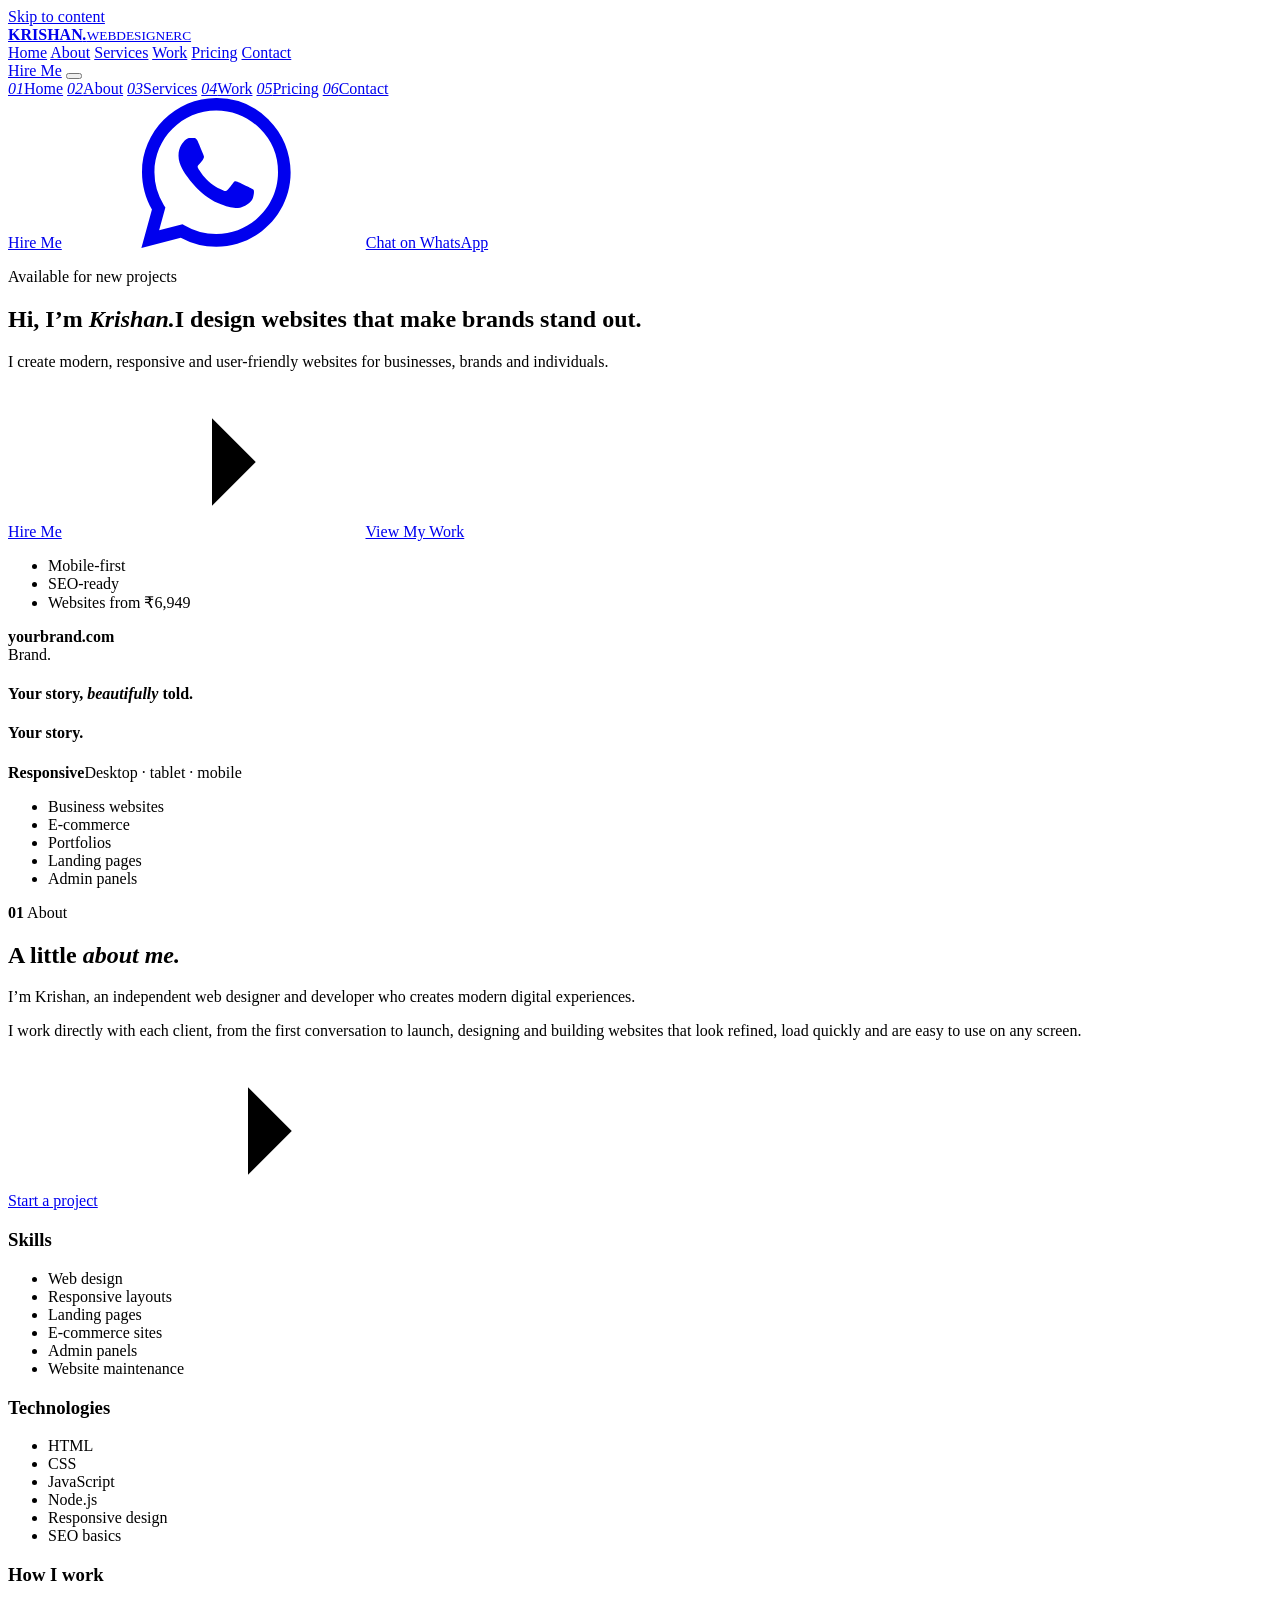
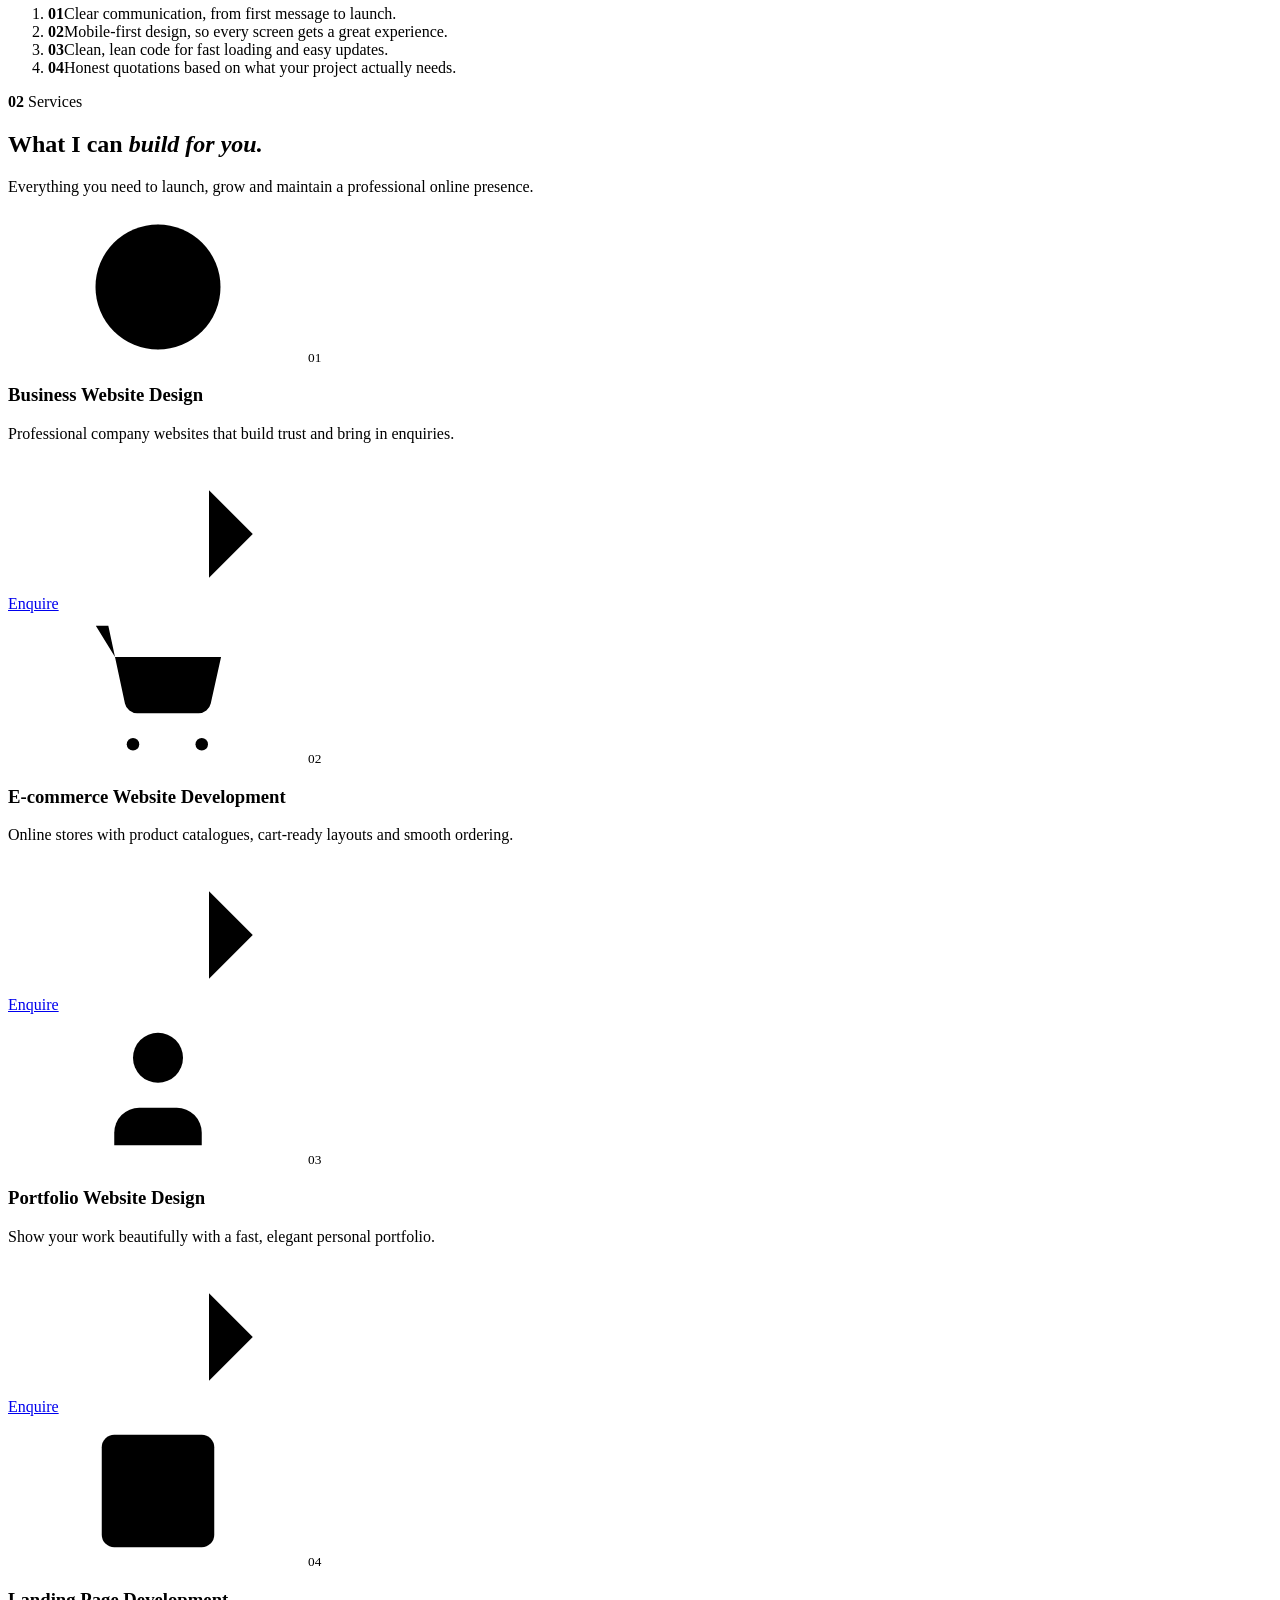
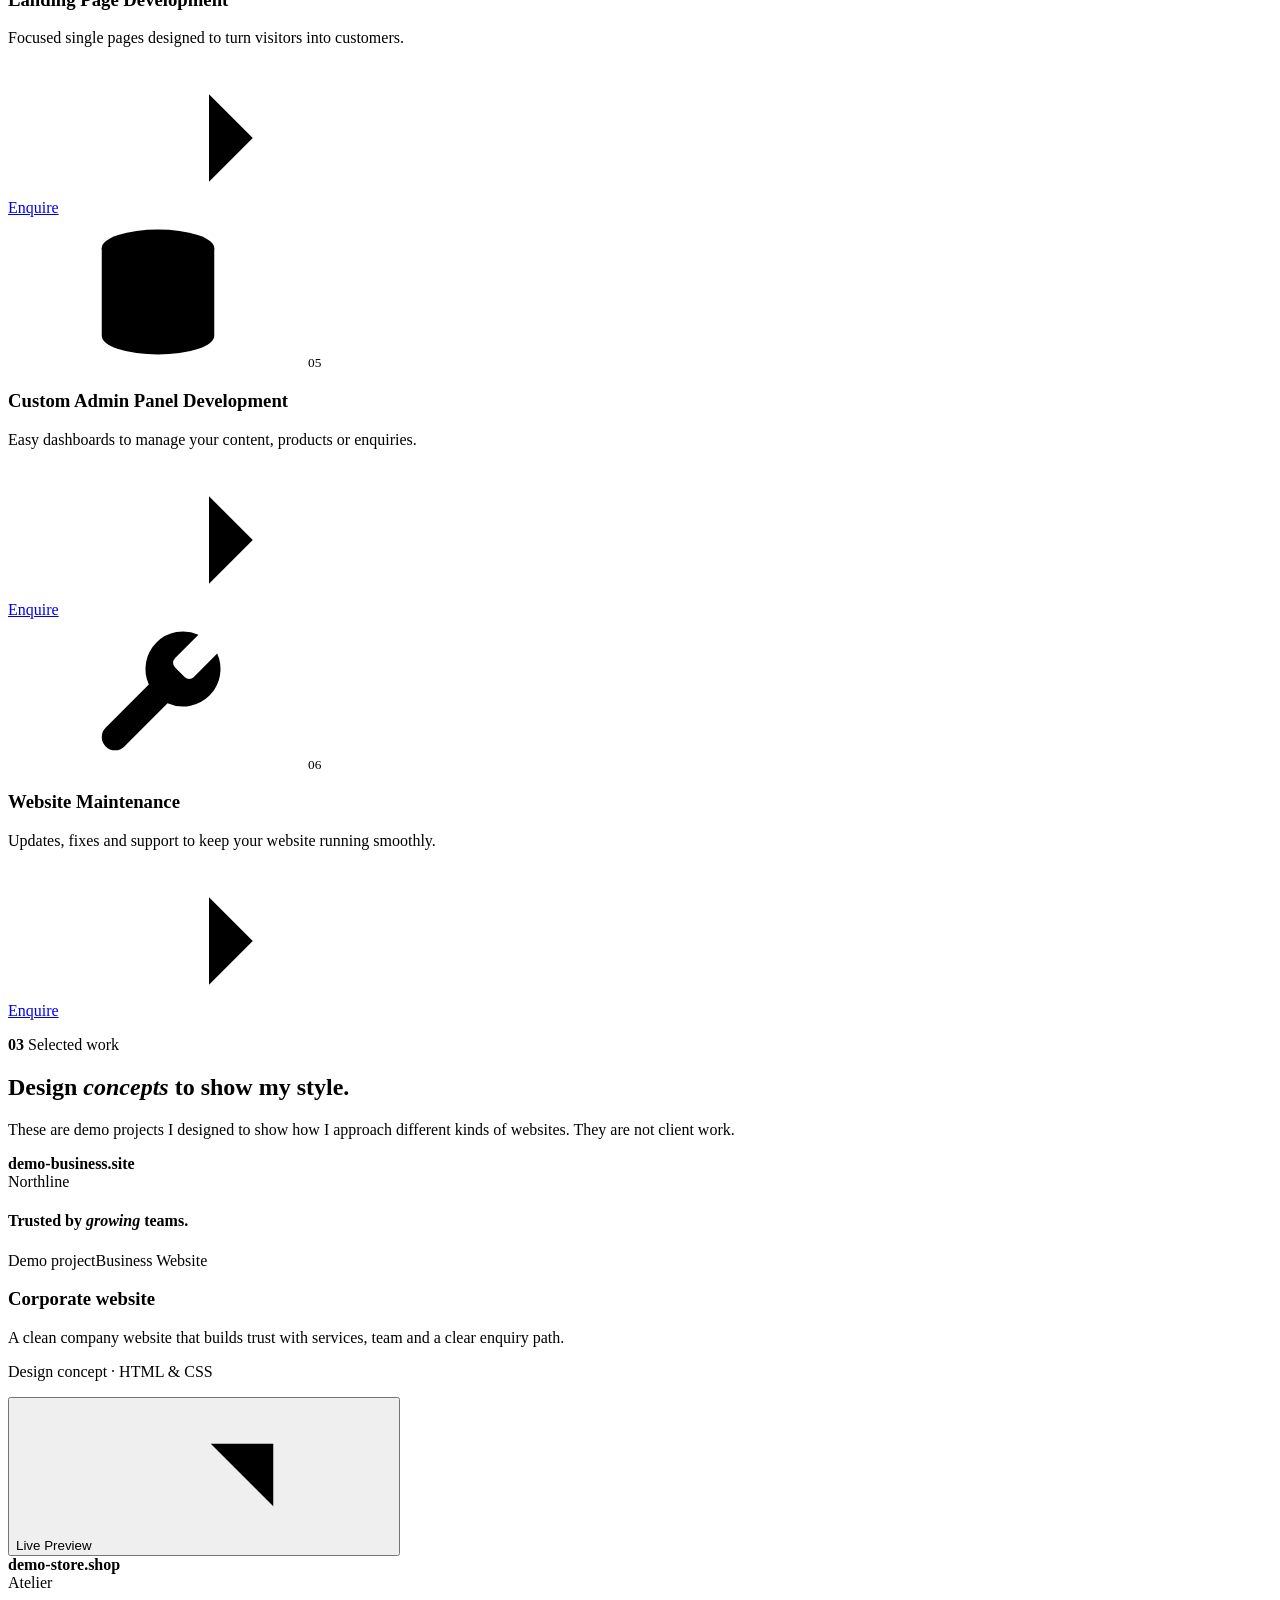
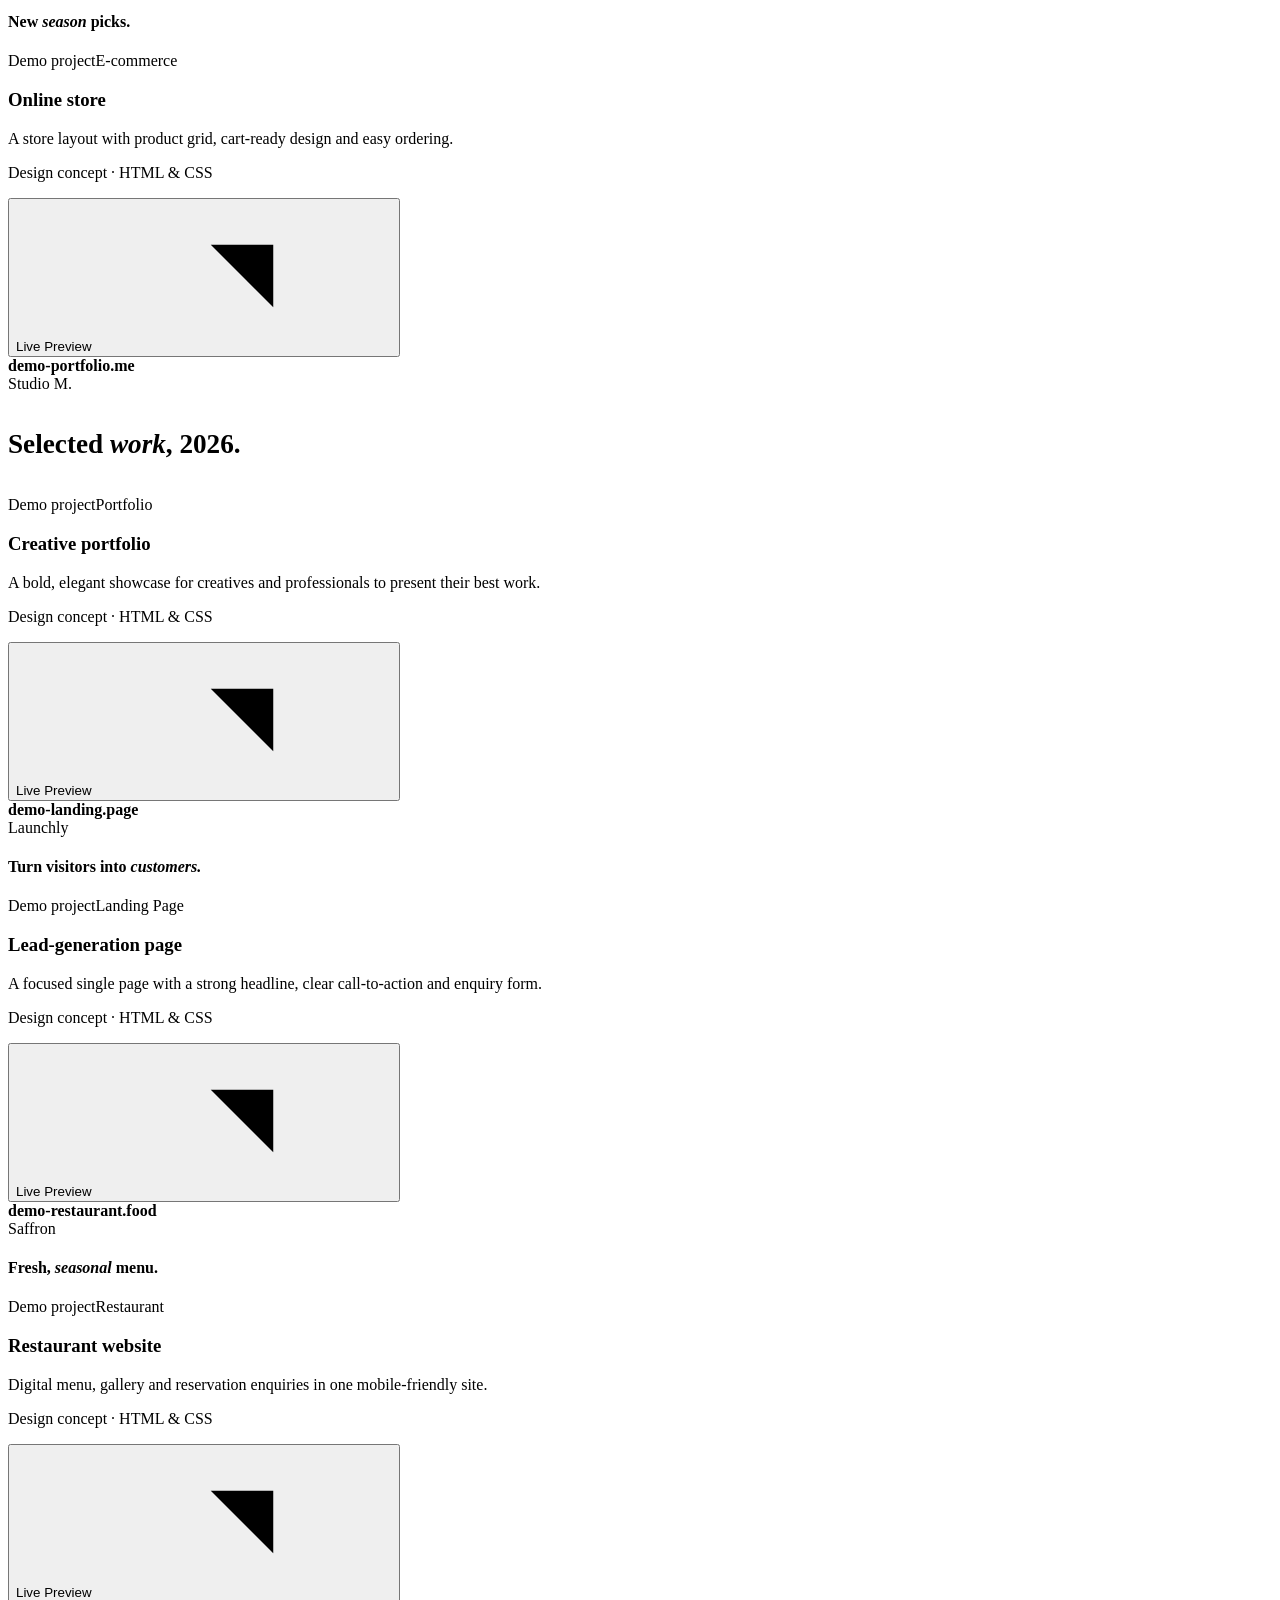
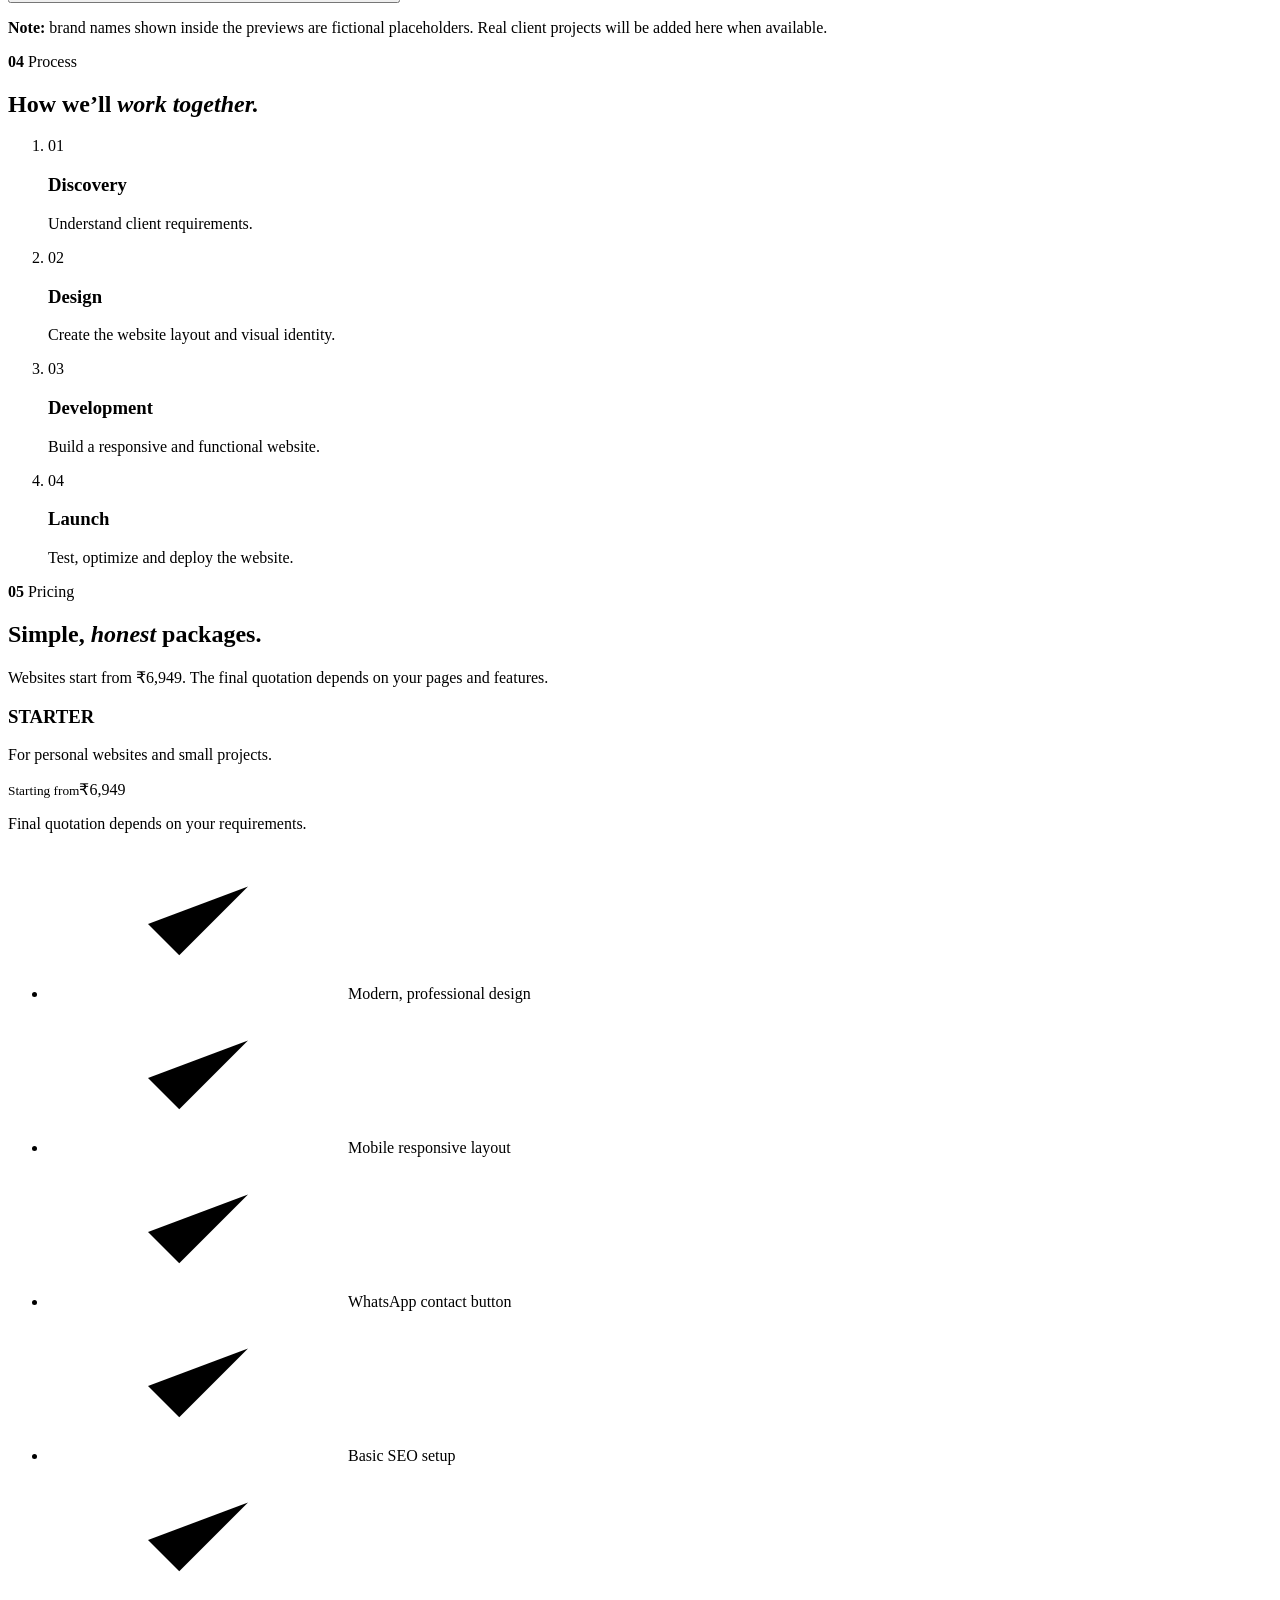
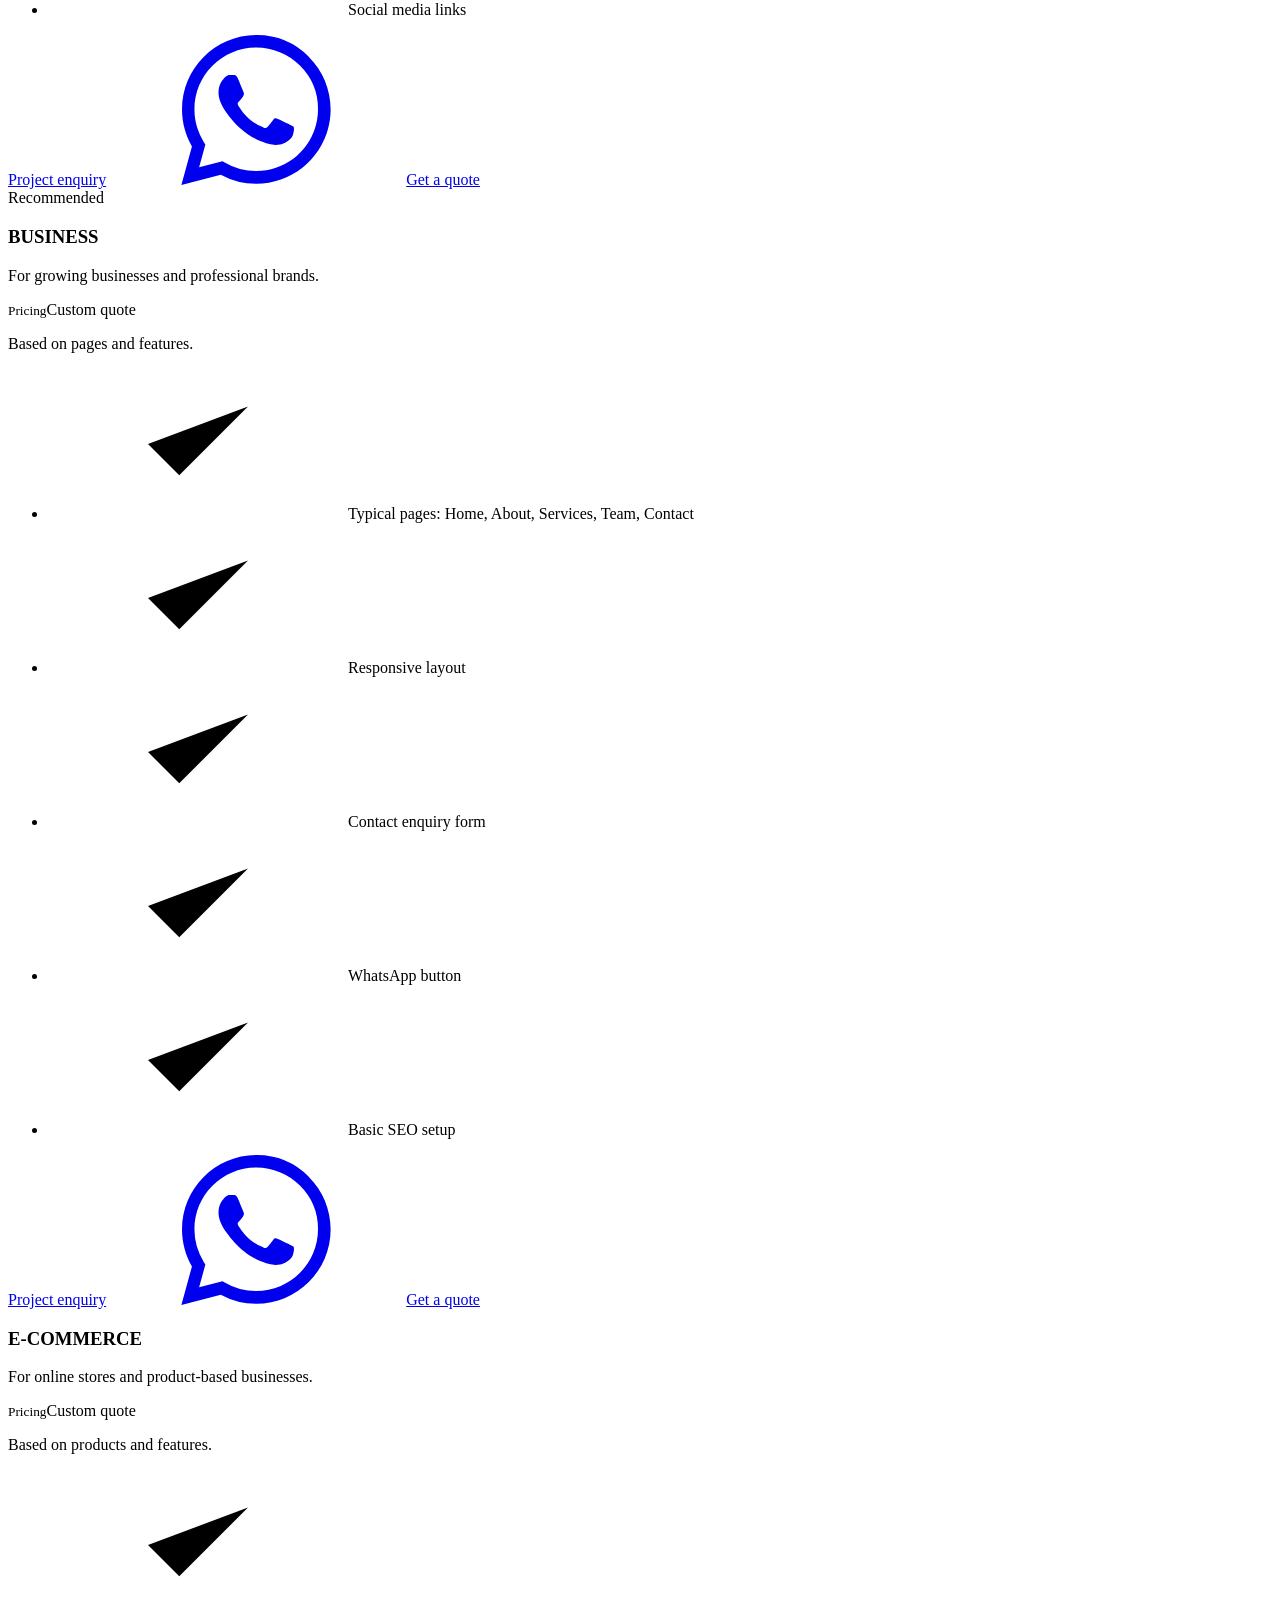
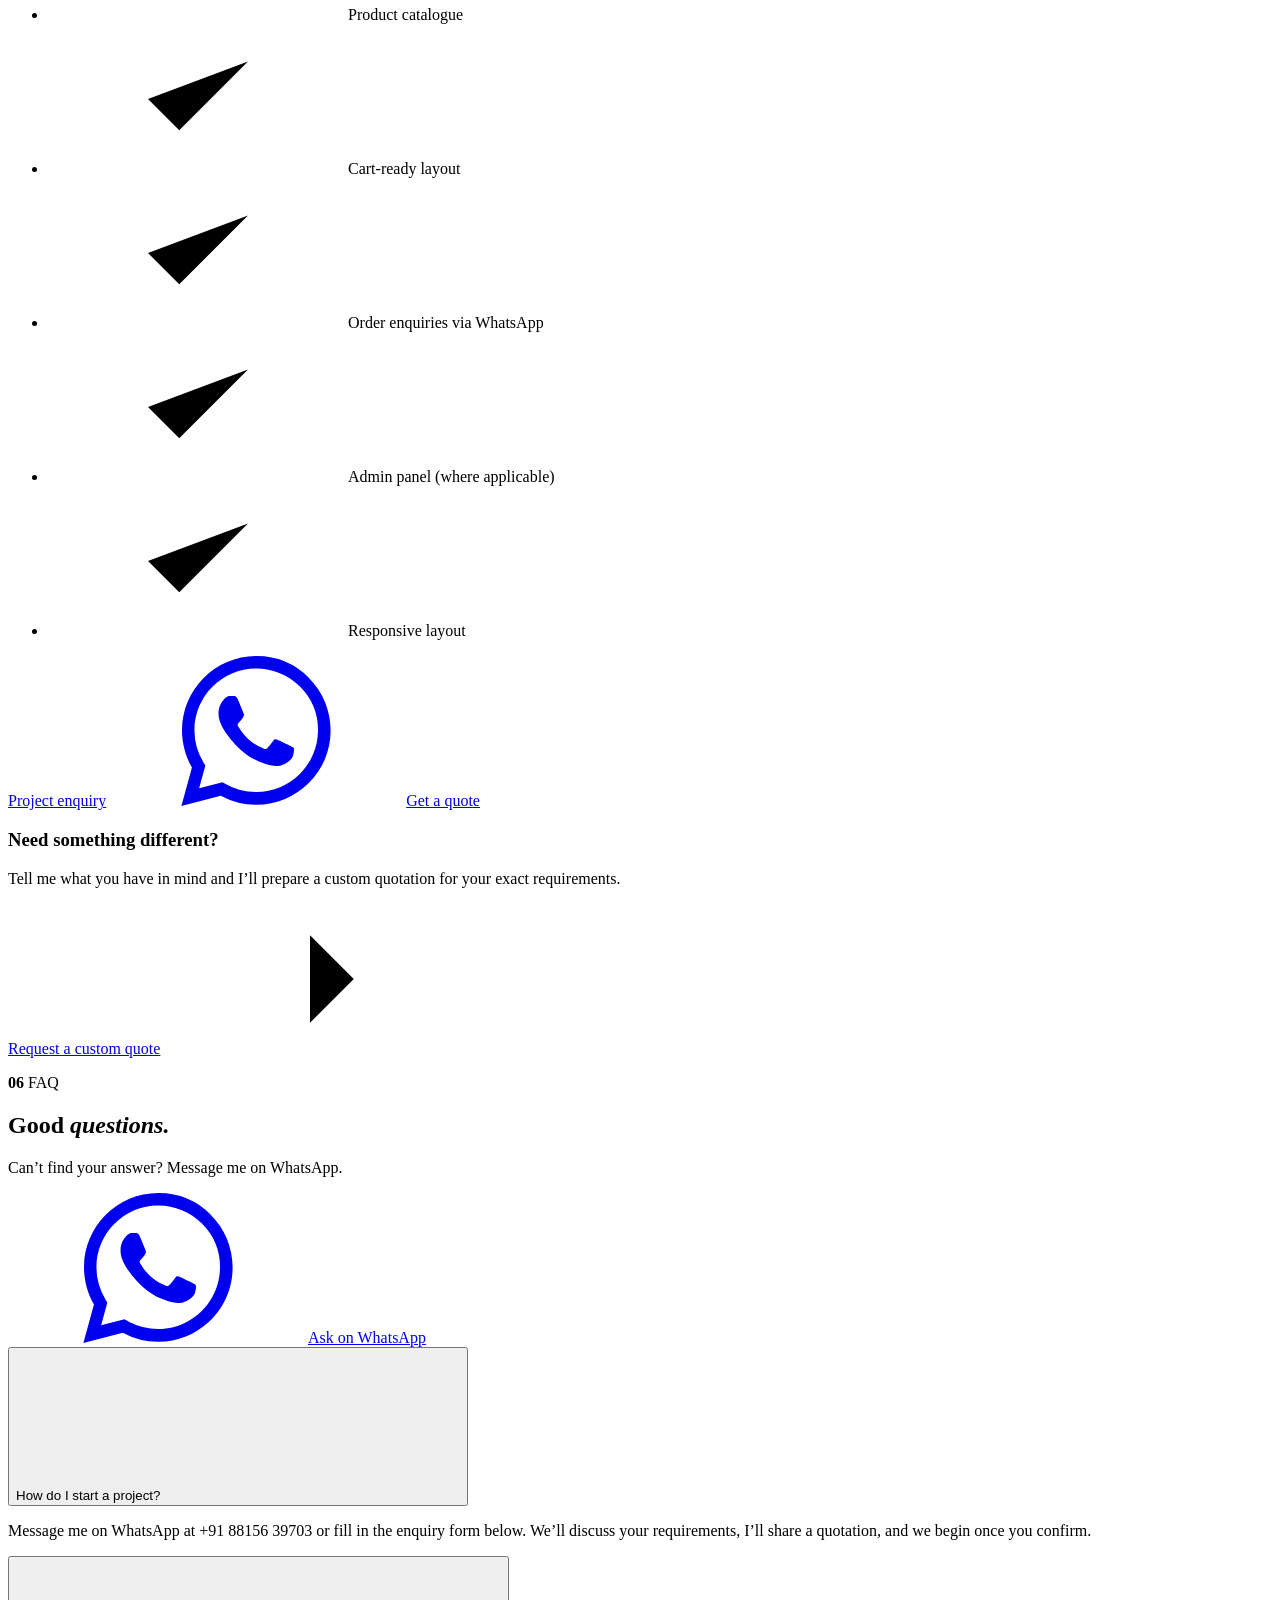
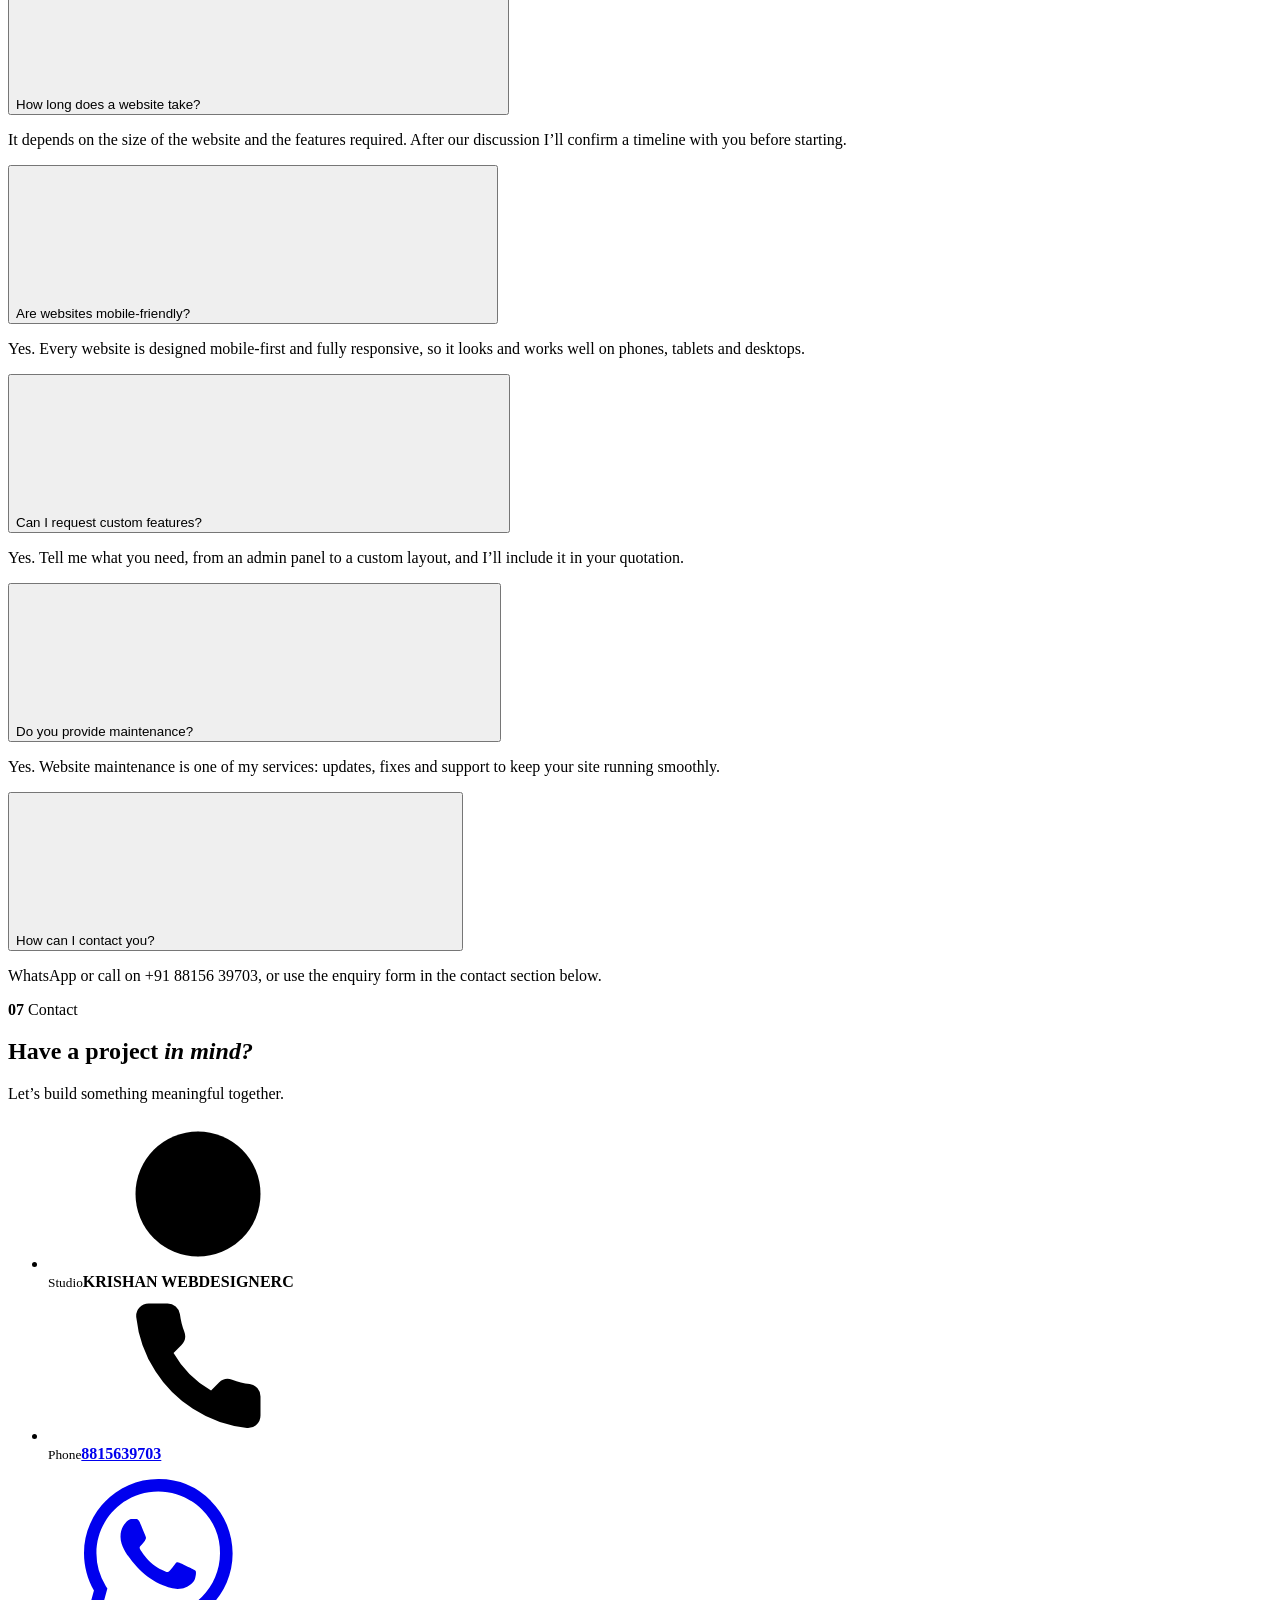
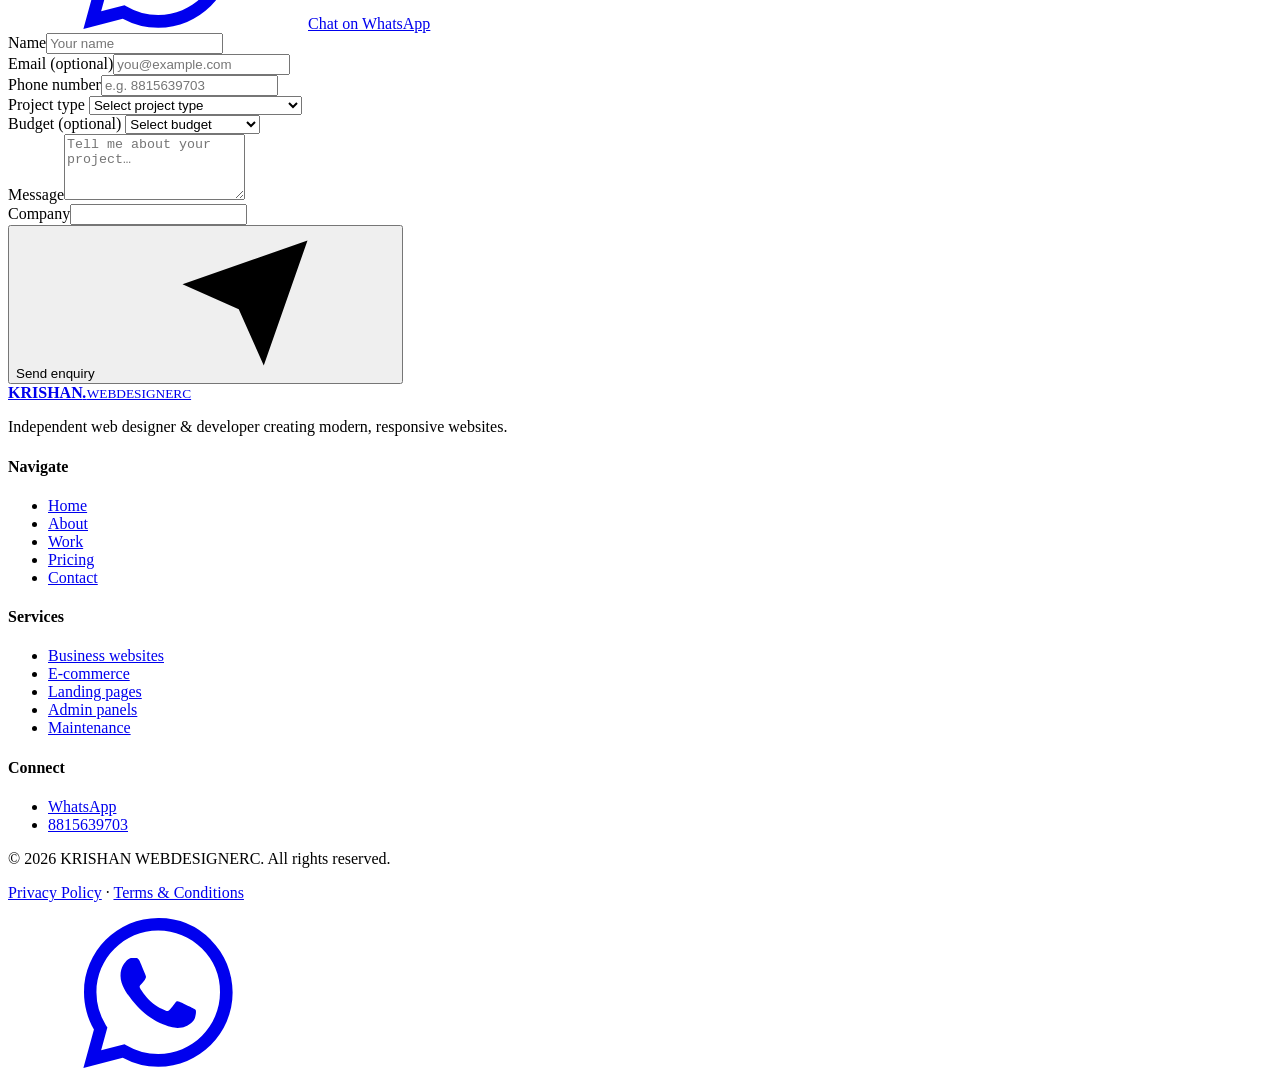
==== public/index.html @ d4f39dfe "Add files via upload" ====
<!doctype html>
<html lang="en">
<head>
  <meta charset="UTF-8" />
  <meta name="viewport" content="width=device-width, initial-scale=1" />
  <title>KRISHAN WEBDESIGNERC – Independent Web Designer &amp; Developer</title>
  <meta name="description" content="Krishan is an independent web designer and developer creating modern, responsive and user-friendly websites for businesses, brands and individuals. Websites starting from ₹6,949." />
  <meta name="theme-color" content="#F4EEE5" />
  <meta property="og:type" content="website" />
  <meta property="og:site_name" content="KRISHAN WEBDESIGNERC" />
  <meta property="og:title" content="KRISHAN WEBDESIGNERC – I design websites that make brands stand out" />
  <meta property="og:description" content="Independent web designer &amp; developer. Modern, responsive websites starting from ₹6,949." />
  <meta name="twitter:card" content="summary" />
  <link rel="icon" type="image/svg+xml" href="/favicon.svg" />
  <link rel="preconnect" href="https://fonts.googleapis.com" />
  <link rel="preconnect" href="https://fonts.gstatic.com" crossorigin />
  <link href="https://fonts.googleapis.com/css2?family=Inter:wght@400;500;600&family=Instrument+Serif:ital@0;1&display=swap" rel="stylesheet" />
  <link rel="stylesheet" href="/css/styles.css" />
  <script type="application/ld+json">
  {"@context":"https://schema.org","@type":"ProfessionalService","name":"KRISHAN WEBDESIGNERC","description":"Independent web designer and developer","telephone":"+918815639703"}
  </script>
  <script src="/js/app.js" defer></script>
</head>
<body>
<svg width="0" height="0" style="position:absolute" aria-hidden="true" focusable="false"><defs>
<symbol id="i-globe" viewBox="0 0 24 24"><circle cx="12" cy="12" r="10"/><path d="M2 12h20M12 2a15.3 15.3 0 0 1 4 10 15.3 15.3 0 0 1-4 10 15.3 15.3 0 0 1-4-10 15.3 15.3 0 0 1 4-10z"/></symbol>
<symbol id="i-cart" viewBox="0 0 24 24"><circle cx="8" cy="21" r="1"/><circle cx="19" cy="21" r="1"/><path d="M2.05 2.05h2l2.66 12.42a2 2 0 0 0 2 1.58h9.78a2 2 0 0 0 1.95-1.57l1.65-7.43H5.12"/></symbol>
<symbol id="i-user" viewBox="0 0 24 24"><path d="M19 21v-2a4 4 0 0 0-4-4H9a4 4 0 0 0-4 4v2"/><circle cx="12" cy="7" r="4"/></symbol>
<symbol id="i-layout" viewBox="0 0 24 24"><rect x="3" y="3" width="18" height="18" rx="2"/><path d="M3 9h18M9 21V9"/></symbol>
<symbol id="i-db" viewBox="0 0 24 24"><ellipse cx="12" cy="5" rx="9" ry="3"/><path d="M3 5v14a9 3 0 0 0 18 0V5M3 12a9 3 0 0 0 18 0"/></symbol>
<symbol id="i-wrench" viewBox="0 0 24 24"><path d="M14.7 6.3a1 1 0 0 0 0 1.4l1.6 1.6a1 1 0 0 0 1.4 0l3.77-3.77a6 6 0 0 1-7.94 7.94l-6.91 6.91a2.12 2.12 0 0 1-3-3l6.91-6.91a6 6 0 0 1 7.94-7.94l-3.76 3.76z"/></symbol>
<symbol id="i-check" viewBox="0 0 24 24"><path d="M20 6 9 17l-5-5"/></symbol>
<symbol id="i-arrow" viewBox="0 0 24 24"><path d="M5 12h14m-7-7 7 7-7 7"/></symbol>
<symbol id="i-up-right" viewBox="0 0 24 24"><path d="M7 7h10v10M7 17 17 7"/></symbol>
<symbol id="i-plus" viewBox="0 0 24 24"><path d="M12 5v14M5 12h14"/></symbol>
<symbol id="i-send" viewBox="0 0 24 24"><path d="m22 2-7 20-4-9-9-4ZM22 2 11 13"/></symbol>
<symbol id="i-call" viewBox="0 0 24 24"><path d="M22 16.92v3a2 2 0 0 1-2.18 2 19.8 19.8 0 0 1-8.63-3.07 19.5 19.5 0 0 1-6-6A19.8 19.8 0 0 1 2.12 4.18 2 2 0 0 1 4.11 2h3a2 2 0 0 1 2 1.72c.13.96.36 1.9.7 2.81a2 2 0 0 1-.45 2.11L8.09 9.91a16 16 0 0 0 6 6l1.27-1.27a2 2 0 0 1 2.11-.45c.91.34 1.85.57 2.81.7A2 2 0 0 1 22 16.92z"/></symbol>
<symbol id="i-x" viewBox="0 0 24 24"><path d="M18 6 6 18M6 6l12 12"/></symbol>
<symbol id="i-wa" viewBox="0 0 24 24"><path fill="currentColor" stroke="none" d="M17.47 14.38c-.3-.15-1.76-.87-2.03-.97-.27-.1-.47-.15-.67.15-.2.3-.77.97-.94 1.16-.17.2-.35.22-.65.07-.3-.15-1.26-.46-2.39-1.48-.88-.79-1.48-1.76-1.65-2.06-.17-.3-.02-.46.13-.61.14-.13.3-.35.45-.52.15-.17.2-.3.3-.5.1-.2.05-.37-.03-.52-.07-.15-.67-1.61-.92-2.21-.24-.58-.49-.5-.67-.51h-.57c-.2 0-.52.07-.79.37-.27.3-1.04 1.02-1.04 2.48s1.07 2.88 1.21 3.07c.15.2 2.1 3.2 5.08 4.49.71.3 1.26.49 1.69.63.71.23 1.36.2 1.87.12.57-.09 1.76-.72 2.01-1.41.25-.7.25-1.29.17-1.41-.07-.12-.27-.2-.57-.35m-5.42 7.4h-.01a9.87 9.87 0 0 1-5.03-1.38l-.36-.21-3.74.98 1-3.65-.24-.37a9.86 9.86 0 0 1-1.51-5.26c0-5.45 4.44-9.89 9.89-9.89 2.64 0 5.12 1.03 6.99 2.9a9.83 9.83 0 0 1 2.89 7c0 5.45-4.44 9.88-9.88 9.88m8.41-18.3A11.8 11.8 0 0 0 12.05 0C5.5 0 .16 5.34.16 11.89c0 2.1.55 4.14 1.59 5.95L.06 24l6.3-1.65a11.9 11.9 0 0 0 5.68 1.45h.01c6.55 0 11.89-5.34 11.89-11.89 0-3.18-1.24-6.17-3.48-8.41Z"/></symbol>
</defs></svg>
<a class="skip" href="#main">Skip to content</a>

<header class="nav" id="nav">
  <a class="logo" href="#home" aria-label="KRISHAN WEBDESIGNERC – home"><b>KRISHAN<i>.</i></b><small>WEBDESIGNERC</small></a>
  <nav class="nav-links" aria-label="Primary">
    <a href="#home" data-spy="home">Home</a>
    <a href="#about" data-spy="about">About</a>
    <a href="#services" data-spy="services">Services</a>
    <a href="#work" data-spy="work">Work</a>
    <a href="#pricing" data-spy="pricing">Pricing</a>
    <a href="#contact" data-spy="contact">Contact</a>
  </nav>
  <a class="btn btn-sm btn-primary nav-cta" href="#contact">Hire Me</a>
  <button class="burger" id="burger" aria-label="Open menu" aria-expanded="false" aria-controls="menu"><i></i><i></i><i></i></button>
</header>

<div class="menu" id="menu" aria-hidden="true">
  <nav aria-label="Mobile">
    <a href="#home"><em>01</em>Home</a>
    <a href="#about"><em>02</em>About</a>
    <a href="#services"><em>03</em>Services</a>
    <a href="#work"><em>04</em>Work</a>
    <a href="#pricing"><em>05</em>Pricing</a>
    <a href="#contact"><em>06</em>Contact</a>
  </nav>
  <div>
    <a class="btn btn-primary btn-block" href="#contact">Hire Me</a>
    <a class="btn btn-light btn-block" style="margin-top:10px" href="https://wa.me/918815639703" data-wa="general" target="_blank" rel="noopener"><svg class="ic"><use href="#i-wa"/></svg>Chat on WhatsApp</a>
  </div>
</div>

<main id="main">
<!-- HERO -->
<section class="hero" id="home">
  <div class="container hero-inner">
    <div class="hero-copy">
      <p class="badge reveal"><i></i>Available for new projects</p>
      <h1 class="h-hero reveal" style="--d:.05s">Hi, I’m <em>Krishan.</em><span class="sub">I design websites that make brands stand out.</span></h1>
      <p class="lead hero-sub reveal" style="--d:.1s">I create modern, responsive and user-friendly websites for businesses, brands and individuals.</p>
      <div class="hero-btns reveal" style="--d:.15s">
        <a class="btn btn-primary" href="#contact">Hire Me<svg class="ic arr"><use href="#i-arrow"/></svg></a>
        <a class="btn btn-ghost" href="#work">View My Work</a>
      </div>
      <ul class="hero-meta reveal" style="--d:.2s" aria-label="Highlights"><li>Mobile-first</li><li>SEO-ready</li><li>Websites from ₹6,949</li></ul>
    </div>
    <div class="stage reveal" style="--d:.1s" aria-hidden="true">
      <div class="laptop">
        <div class="lid"><div class="screen">
          <div class="bar"><i></i><i></i><i></i><b>yourbrand.com</b></div>
          <div class="mock">
            <div class="mnav"><span class="mlogo">Brand.</span><s></s><span class="ml"></span><span class="ml"></span><span class="mpill"></span></div>
            <div class="mhero"><div><h4>Your story, <em>beautifully</em> told.</h4><p style="width:90%"></p><p style="width:65%"></p><span class="mbtn"></span></div><div class="art"></div></div>
            <div class="mcards"><span></span><span></span><span></span></div>
          </div>
        </div></div>
        <div class="base"></div>
      </div>
      <div class="phone"><div class="pscr"><h4>Your story.</h4><div class="art"></div><p style="width:90%"></p><p style="width:60%"></p><span class="mbtn"></span></div></div>
      <div class="float-tag"><b>Responsive</b><span>Desktop · tablet · mobile</span></div>
    </div>
  </div>
</section>

<div class="strip"><ul aria-label="What I build"><li>Business websites</li><li>E-commerce</li><li>Portfolios</li><li>Landing pages</li><li>Admin panels</li></ul></div>

<!-- ABOUT -->
<section class="section" id="about">
  <div class="container about-grid">
    <div class="about-copy">
      <p class="kicker reveal"><b>01</b> About</p>
      <h2 class="h-sec reveal" style="--d:.05s">A little <em>about me.</em></h2>
      <p class="lead reveal" style="--d:.1s">I’m Krishan, an independent web designer and developer who creates modern digital experiences.</p>
      <p class="reveal" style="--d:.12s">I work directly with each client, from the first conversation to launch, designing and building websites that look refined, load quickly and are easy to use on any screen.</p>
      <a class="btn btn-dark reveal" style="--d:.15s" href="#contact">Start a project<svg class="ic arr"><use href="#i-arrow"/></svg></a>
    </div>
    <div>
      <div class="panel reveal"><h3>Skills</h3><ul class="tags"><li>Web design</li><li>Responsive layouts</li><li>Landing pages</li><li>E-commerce sites</li><li>Admin panels</li><li>Website maintenance</li></ul></div>
      <div class="panel reveal" style="--d:.05s"><h3>Technologies</h3><ul class="tags sage"><li>HTML</li><li>CSS</li><li>JavaScript</li><li>Node.js</li><li>Responsive design</li><li>SEO basics</li></ul></div>
      <div class="panel reveal" style="--d:.1s"><h3>How I work</h3>
        <ol class="approach">
          <li><b>01</b><span>Clear communication, from first message to launch.</span></li>
          <li><b>02</b><span>Mobile-first design, so every screen gets a great experience.</span></li>
          <li><b>03</b><span>Clean, lean code for fast loading and easy updates.</span></li>
          <li><b>04</b><span>Honest quotations based on what your project actually needs.</span></li>
        </ol>
      </div>
    </div>
  </div>
</section>

<!-- SERVICES -->
<section class="section services" id="services">
  <div class="container">
    <div class="sec-head">
      <p class="kicker reveal"><b>02</b> Services</p>
      <h2 class="h-sec reveal" style="--d:.05s">What I can <em>build for you.</em></h2>
      <p class="lead reveal" style="--d:.1s">Everything you need to launch, grow and maintain a professional online presence.</p>
    </div>
    <div class="services-grid">
      <article class="svc reveal"><div class="top"><span class="ico"><svg class="ic"><use href="#i-globe"/></svg></span><small>01</small></div><h3>Business Website Design</h3><p>Professional company websites that build trust and bring in enquiries.</p><a href="#contact" data-pick="Business Website">Enquire<svg class="ic arr"><use href="#i-arrow"/></svg></a></article>
      <article class="svc reveal" style="--d:.05s"><div class="top"><span class="ico"><svg class="ic"><use href="#i-cart"/></svg></span><small>02</small></div><h3>E-commerce Website Development</h3><p>Online stores with product catalogues, cart-ready layouts and smooth ordering.</p><a href="#contact" data-pick="E-commerce Website">Enquire<svg class="ic arr"><use href="#i-arrow"/></svg></a></article>
      <article class="svc reveal" style="--d:.1s"><div class="top"><span class="ico"><svg class="ic"><use href="#i-user"/></svg></span><small>03</small></div><h3>Portfolio Website Design</h3><p>Show your work beautifully with a fast, elegant personal portfolio.</p><a href="#contact" data-pick="Portfolio Website">Enquire<svg class="ic arr"><use href="#i-arrow"/></svg></a></article>
      <article class="svc reveal"><div class="top"><span class="ico"><svg class="ic"><use href="#i-layout"/></svg></span><small>04</small></div><h3>Landing Page Development</h3><p>Focused single pages designed to turn visitors into customers.</p><a href="#contact" data-pick="Landing Page">Enquire<svg class="ic arr"><use href="#i-arrow"/></svg></a></article>
      <article class="svc reveal" style="--d:.05s"><div class="top"><span class="ico"><svg class="ic"><use href="#i-db"/></svg></span><small>05</small></div><h3>Custom Admin Panel Development</h3><p>Easy dashboards to manage your content, products or enquiries.</p><a href="#contact" data-pick="Admin Panel / Custom Web App">Enquire<svg class="ic arr"><use href="#i-arrow"/></svg></a></article>
      <article class="svc reveal" style="--d:.1s"><div class="top"><span class="ico"><svg class="ic"><use href="#i-wrench"/></svg></span><small>06</small></div><h3>Website Maintenance</h3><p>Updates, fixes and support to keep your website running smoothly.</p><a href="#contact" data-pick="Website Maintenance">Enquire<svg class="ic arr"><use href="#i-arrow"/></svg></a></article>
    </div>
  </div>
</section>

<!-- WORK -->
<section class="section" id="work">
  <div class="container">
    <div class="sec-head">
      <p class="kicker reveal"><b>03</b> Selected work</p>
      <h2 class="h-sec reveal" style="--d:.05s">Design <em>concepts</em> to show my style.</h2>
      <p class="lead reveal" style="--d:.1s">These are demo projects I designed to show how I approach different kinds of websites. They are not client work.</p>
    </div>
    <div class="work-grid">
      <article class="project wide reveal" data-i="0">
        <div class="shot t-a"><div class="win"><div class="bar"><i></i><i></i><i></i><b>demo-business.site</b></div>
          <div class="mock"><div class="mnav"><span class="mlogo">Northline</span><s></s><span class="ml"></span><span class="ml"></span><span class="ml"></span><span class="mpill"></span></div>
          <div class="mhero"><div><h4>Trusted by <em>growing</em> teams.</h4><p style="width:90%"></p><p style="width:70%"></p><span class="mbtn"></span></div><div class="art"></div></div>
          <div class="mcards"><span></span><span></span><span></span></div></div></div></div>
        <div><div class="meta"><span class="chip demo">Demo project</span><span class="chip">Business Website</span></div>
          <h3>Corporate website</h3><p>A clean company website that builds trust with services, team and a clear enquiry path.</p>
          <p class="stack">Design concept · HTML &amp; CSS</p>
          <button class="btn btn-dark btn-sm" data-open="preview" data-i="0">Live Preview<svg class="ic arr"><use href="#i-up-right"/></svg></button></div>
      </article>

      <article class="project reveal" data-i="1">
        <div class="shot t-b"><div class="win"><div class="bar"><i></i><i></i><i></i><b>demo-store.shop</b></div>
          <div class="mock"><div class="mnav"><span class="mlogo">Atelier</span><s></s><span class="ml"></span><span class="ml"></span><span class="mpill"></span></div>
          <div class="mhero"><div><h4>New <em>season</em> picks.</h4><p style="width:80%"></p><span class="mbtn"></span></div><div class="art"></div></div>
          <div class="row-cards"><span></span><span></span><span></span><span></span></div></div></div></div>
        <div><div class="meta"><span class="chip demo">Demo project</span><span class="chip">E-commerce</span></div>
          <h3>Online store</h3><p>A store layout with product grid, cart-ready design and easy ordering.</p>
          <p class="stack">Design concept · HTML &amp; CSS</p>
          <button class="btn btn-dark btn-sm" data-open="preview" data-i="1">Live Preview<svg class="ic arr"><use href="#i-up-right"/></svg></button></div>
      </article>

      <article class="project reveal" data-i="2" style="--d:.05s">
        <div class="shot t-c"><div class="win"><div class="bar"><i></i><i></i><i></i><b>demo-portfolio.me</b></div>
          <div class="mock"><div class="mnav"><span class="mlogo">Studio M.</span><s></s><span class="ml"></span><span class="ml"></span><span class="mpill"></span></div>
          <h4 style="font-size:clamp(1.1rem,3vw,1.7rem)">Selected <em>work</em>, 2026.</h4>
          <div class="gal"><span></span><span></span><span></span><span></span><span></span></div></div></div></div>
        <div><div class="meta"><span class="chip demo">Demo project</span><span class="chip">Portfolio</span></div>
          <h3>Creative portfolio</h3><p>A bold, elegant showcase for creatives and professionals to present their best work.</p>
          <p class="stack">Design concept · HTML &amp; CSS</p>
          <button class="btn btn-dark btn-sm" data-open="preview" data-i="2">Live Preview<svg class="ic arr"><use href="#i-up-right"/></svg></button></div>
      </article>

      <article class="project reveal" data-i="3">
        <div class="shot t-d"><div class="win"><div class="bar"><i></i><i></i><i></i><b>demo-landing.page</b></div>
          <div class="mock"><div class="mnav"><span class="mlogo">Launchly</span><s></s><span class="mpill"></span></div>
          <div class="split"><div><h4>Turn visitors into <em>customers.</em></h4><p style="width:85%"></p><span class="mbtn"></span></div><div class="form"><span></span><span></span><span></span><b></b></div></div>
          <div class="mcards"><span></span><span></span><span></span></div></div></div></div>
        <div><div class="meta"><span class="chip demo">Demo project</span><span class="chip">Landing Page</span></div>
          <h3>Lead-generation page</h3><p>A focused single page with a strong headline, clear call-to-action and enquiry form.</p>
          <p class="stack">Design concept · HTML &amp; CSS</p>
          <button class="btn btn-dark btn-sm" data-open="preview" data-i="3">Live Preview<svg class="ic arr"><use href="#i-up-right"/></svg></button></div>
      </article>

      <article class="project reveal" data-i="4" style="--d:.05s">
        <div class="shot t-a"><div class="win"><div class="bar"><i></i><i></i><i></i><b>demo-restaurant.food</b></div>
          <div class="mock"><div class="mnav"><span class="mlogo">Saffron</span><s></s><span class="ml"></span><span class="ml"></span><span class="mpill"></span></div>
          <div class="mhero"><div><h4>Fresh, <em>seasonal</em> menu.</h4><p style="width:90%"></p><p style="width:60%"></p><span class="mbtn"></span></div><div class="art"></div></div>
          <div class="mcards"><span></span><span></span><span></span></div></div></div></div>
        <div><div class="meta"><span class="chip demo">Demo project</span><span class="chip">Restaurant</span></div>
          <h3>Restaurant website</h3><p>Digital menu, gallery and reservation enquiries in one mobile-friendly site.</p>
          <p class="stack">Design concept · HTML &amp; CSS</p>
          <button class="btn btn-dark btn-sm" data-open="preview" data-i="4">Live Preview<svg class="ic arr"><use href="#i-up-right"/></svg></button></div>
      </article>
    </div>
    <p class="demo-note reveal"><b>Note:</b> brand names shown inside the previews are fictional placeholders. Real client projects will be added here when available.</p>
  </div>
</section>

<!-- PROCESS -->
<section class="section process" id="process">
  <div class="container">
    <div class="sec-head">
      <p class="kicker reveal"><b>04</b> Process</p>
      <h2 class="h-sec reveal" style="--d:.05s">How we’ll <em>work together.</em></h2>
    </div>
    <ol class="steps">
      <li class="step reveal"><span class="n">01</span><h3>Discovery</h3><p>Understand client requirements.</p></li>
      <li class="step reveal" style="--d:.05s"><span class="n">02</span><h3>Design</h3><p>Create the website layout and visual identity.</p></li>
      <li class="step reveal" style="--d:.1s"><span class="n">03</span><h3>Development</h3><p>Build a responsive and functional website.</p></li>
      <li class="step reveal" style="--d:.15s"><span class="n">04</span><h3>Launch</h3><p>Test, optimize and deploy the website.</p></li>
    </ol>
  </div>
</section>

<!-- PRICING -->
<section class="section" id="pricing">
  <div class="container">
    <div class="sec-head">
      <p class="kicker reveal"><b>05</b> Pricing</p>
      <h2 class="h-sec reveal" style="--d:.05s">Simple, <em>honest</em> packages.</h2>
      <p class="lead reveal" style="--d:.1s">Websites start from ₹6,949. The final quotation depends on your pages and features.</p>
    </div>
    <div class="price-grid">
      <article class="plan reveal">
        <h3>STARTER</h3><p class="tagline">For personal websites and small projects.</p>
        <p class="amt"><small>Starting from</small>₹6,949</p><p class="note">Final quotation depends on your requirements.</p>
        <ul>
          <li><svg class="ic"><use href="#i-check"/></svg>Modern, professional design</li>
          <li><svg class="ic"><use href="#i-check"/></svg>Mobile responsive layout</li>
          <li><svg class="ic"><use href="#i-check"/></svg>WhatsApp contact button</li>
          <li><svg class="ic"><use href="#i-check"/></svg>Basic SEO setup</li>
          <li><svg class="ic"><use href="#i-check"/></svg>Social media links</li>
        </ul>
        <div class="btns"><a class="btn btn-dark" href="#contact" data-pick="Portfolio Website">Project enquiry</a><a class="btn btn-ghost" href="https://wa.me/918815639703" data-wa="price" target="_blank" rel="noopener"><svg class="ic"><use href="#i-wa"/></svg>Get a quote</a></div>
      </article>
      <article class="plan feat reveal" style="--d:.06s">
        <span class="ribbon">Recommended</span>
        <h3>BUSINESS</h3><p class="tagline">For growing businesses and professional brands.</p>
        <p class="amt custom"><small>Pricing</small>Custom quote</p><p class="note">Based on pages and features.</p>
        <ul>
          <li><svg class="ic"><use href="#i-check"/></svg>Typical pages: Home, About, Services, Team, Contact</li>
          <li><svg class="ic"><use href="#i-check"/></svg>Responsive layout</li>
          <li><svg class="ic"><use href="#i-check"/></svg>Contact enquiry form</li>
          <li><svg class="ic"><use href="#i-check"/></svg>WhatsApp button</li>
          <li><svg class="ic"><use href="#i-check"/></svg>Basic SEO setup</li>
        </ul>
        <div class="btns"><a class="btn btn-primary" href="#contact" data-pick="Business Website">Project enquiry</a><a class="btn btn-light" href="https://wa.me/918815639703" data-wa="general" target="_blank" rel="noopener"><svg class="ic"><use href="#i-wa"/></svg>Get a quote</a></div>
      </article>
      <article class="plan reveal" style="--d:.12s">
        <h3>E-COMMERCE</h3><p class="tagline">For online stores and product-based businesses.</p>
        <p class="amt custom"><small>Pricing</small>Custom quote</p><p class="note">Based on products and features.</p>
        <ul>
          <li><svg class="ic"><use href="#i-check"/></svg>Product catalogue</li>
          <li><svg class="ic"><use href="#i-check"/></svg>Cart-ready layout</li>
          <li><svg class="ic"><use href="#i-check"/></svg>Order enquiries via WhatsApp</li>
          <li><svg class="ic"><use href="#i-check"/></svg>Admin panel (where applicable)</li>
          <li><svg class="ic"><use href="#i-check"/></svg>Responsive layout</li>
        </ul>
        <div class="btns"><a class="btn btn-dark" href="#contact" data-pick="E-commerce Website">Project enquiry</a><a class="btn btn-ghost" href="https://wa.me/918815639703" data-wa="general" target="_blank" rel="noopener"><svg class="ic"><use href="#i-wa"/></svg>Get a quote</a></div>
      </article>
    </div>
    <div class="custom-quote reveal"><div><h3>Need something different?</h3><p>Tell me what you have in mind and I’ll prepare a custom quotation for your exact requirements.</p></div><a class="btn btn-primary" href="#contact">Request a custom quote<svg class="ic arr"><use href="#i-arrow"/></svg></a></div>
  </div>
</section>

<!-- FAQ -->
<section class="section" id="faq" style="padding-top:0">
  <div class="container faq-wrap">
    <div class="faq-head">
      <p class="kicker reveal"><b>06</b> FAQ</p>
      <h2 class="h-sec reveal" style="--d:.05s">Good <em>questions.</em></h2>
      <p class="lead reveal" style="--d:.1s;margin-top:16px">Can’t find your answer? Message me on WhatsApp.</p>
      <a class="btn btn-ghost reveal" href="https://wa.me/918815639703" data-wa="general" target="_blank" rel="noopener"><svg class="ic"><use href="#i-wa"/></svg>Ask on WhatsApp</a>
    </div>
    <div class="faq-list">
      <div class="faq"><button class="faq-q" aria-expanded="false" aria-controls="a1" id="q1"><span>How do I start a project?</span><svg class="ic"><use href="#i-plus"/></svg></button><div class="faq-a" id="a1" role="region" aria-labelledby="q1"><div><p>Message me on WhatsApp at +91 88156 39703 or fill in the enquiry form below. We’ll discuss your requirements, I’ll share a quotation, and we begin once you confirm.</p></div></div></div>
      <div class="faq"><button class="faq-q" aria-expanded="false" aria-controls="a2" id="q2"><span>How long does a website take?</span><svg class="ic"><use href="#i-plus"/></svg></button><div class="faq-a" id="a2" role="region" aria-labelledby="q2"><div><p>It depends on the size of the website and the features required. After our discussion I’ll confirm a timeline with you before starting.</p></div></div></div>
      <div class="faq"><button class="faq-q" aria-expanded="false" aria-controls="a3" id="q3"><span>Are websites mobile-friendly?</span><svg class="ic"><use href="#i-plus"/></svg></button><div class="faq-a" id="a3" role="region" aria-labelledby="q3"><div><p>Yes. Every website is designed mobile-first and fully responsive, so it looks and works well on phones, tablets and desktops.</p></div></div></div>
      <div class="faq"><button class="faq-q" aria-expanded="false" aria-controls="a4" id="q4"><span>Can I request custom features?</span><svg class="ic"><use href="#i-plus"/></svg></button><div class="faq-a" id="a4" role="region" aria-labelledby="q4"><div><p>Yes. Tell me what you need, from an admin panel to a custom layout, and I’ll include it in your quotation.</p></div></div></div>
      <div class="faq"><button class="faq-q" aria-expanded="false" aria-controls="a5" id="q5"><span>Do you provide maintenance?</span><svg class="ic"><use href="#i-plus"/></svg></button><div class="faq-a" id="a5" role="region" aria-labelledby="q5"><div><p>Yes. Website maintenance is one of my services: updates, fixes and support to keep your site running smoothly.</p></div></div></div>
      <div class="faq"><button class="faq-q" aria-expanded="false" aria-controls="a6" id="q6"><span>How can I contact you?</span><svg class="ic"><use href="#i-plus"/></svg></button><div class="faq-a" id="a6" role="region" aria-labelledby="q6"><div><p>WhatsApp or call on +91 88156 39703, or use the enquiry form in the contact section below.</p></div></div></div>
    </div>
  </div>
</section>

<!-- CONTACT -->
<section class="section contact" id="contact">
  <div class="container contact-grid">
    <div>
      <p class="kicker reveal"><b>07</b> Contact</p>
      <h2 class="h-sec reveal" style="--d:.05s">Have a project <em>in mind?</em></h2>
      <p class="lead reveal" style="--d:.1s">Let’s build something meaningful together.</p>
      <ul class="info-list reveal" style="--d:.12s">
        <li><span class="ico"><svg class="ic"><use href="#i-globe"/></svg></span><div><small>Studio</small><b>KRISHAN WEBDESIGNERC</b></div></li>
        <li><span class="ico"><svg class="ic"><use href="#i-call"/></svg></span><div><small>Phone</small><a href="tel:+918815639703"><b>8815639703</b></a></div></li>
      </ul>
      <a class="btn btn-wa reveal" style="--d:.15s" href="https://wa.me/918815639703" data-wa="general" target="_blank" rel="noopener"><svg class="ic"><use href="#i-wa"/></svg>Chat on WhatsApp</a>
    </div>
    <form class="form reveal" id="contactForm" novalidate style="--d:.1s">
      <div class="field"><label for="f-name">Name</label><input id="f-name" name="name" type="text" autocomplete="name" required maxlength="80" placeholder="Your name" /><small class="err"></small></div>
      <div class="row">
        <div class="field"><label for="f-email">Email <span class="opt">(optional)</span></label><input id="f-email" name="email" type="email" autocomplete="email" maxlength="120" placeholder="you@example.com" /><small class="err"></small></div>
        <div class="field"><label for="f-phone">Phone number</label><input id="f-phone" name="phone" type="tel" autocomplete="tel" required maxlength="18" placeholder="e.g. 8815639703" /><small class="err"></small></div>
      </div>
      <div class="row">
        <div class="field"><label for="f-type">Project type</label>
          <select id="f-type" name="websiteType" required>
            <option value="" selected disabled>Select project type</option>
            <option>Business Website</option><option>E-commerce Website</option><option>Portfolio Website</option><option>Landing Page</option><option>Restaurant Website</option><option>Personal Brand Website</option><option>Website Redesign</option><option>Admin Panel / Custom Web App</option><option>Website Maintenance</option><option>Other</option>
          </select><small class="err"></small></div>
        <div class="field"><label for="f-budget">Budget <span class="opt">(optional)</span></label>
          <select id="f-budget" name="budget">
            <option value="" selected>Select budget</option>
            <option>Under ₹10,000</option><option>₹10,000 – ₹20,000</option><option>₹20,000 – ₹40,000</option><option>₹40,000+</option><option>Not sure yet</option>
          </select><small class="err"></small></div>
      </div>
      <div class="field"><label for="f-msg">Message</label><textarea id="f-msg" name="message" rows="4" required maxlength="2000" placeholder="Tell me about your project…"></textarea><small class="err"></small></div>
      <div class="hp" aria-hidden="true"><label>Company<input type="text" name="company" tabindex="-1" autocomplete="off" /></label></div>
      <button class="btn btn-primary btn-block" type="submit" id="submitBtn"><span class="lbl">Send enquiry</span><span class="spin" aria-hidden="true"></span><svg class="ic"><use href="#i-send"/></svg></button>
      <div class="form-status" id="formStatus" role="status" aria-live="polite"></div>
    </form>
  </div>
</section>
</main>

<footer class="footer">
  <div class="container foot-grid">
    <div class="foot-brand">
      <a class="logo" href="#home" aria-label="KRISHAN WEBDESIGNERC – home"><b>KRISHAN<i>.</i></b><small>WEBDESIGNERC</small></a>
      <p>Independent web designer &amp; developer creating modern, responsive websites.</p>
    </div>
    <div><h4>Navigate</h4><ul><li><a href="#home">Home</a></li><li><a href="#about">About</a></li><li><a href="#work">Work</a></li><li><a href="#pricing">Pricing</a></li><li><a href="#contact">Contact</a></li></ul></div>
    <div><h4>Services</h4><ul><li><a href="#services">Business websites</a></li><li><a href="#services">E-commerce</a></li><li><a href="#services">Landing pages</a></li><li><a href="#services">Admin panels</a></li><li><a href="#services">Maintenance</a></li></ul></div>
    <div><h4>Connect</h4><ul><li><a href="https://wa.me/918815639703" data-wa="general" target="_blank" rel="noopener">WhatsApp</a></li><li><a href="tel:+918815639703">8815639703</a></li></ul></div>
  </div>
  <div class="container foot-bar">
    <p>© <span id="year">2026</span> KRISHAN WEBDESIGNERC. All rights reserved.</p>
    <p><a href="/privacy">Privacy Policy</a> · <a href="/terms">Terms &amp; Conditions</a></p>
  </div>
</footer>

<a class="wa-float" href="https://wa.me/918815639703" data-wa="general" target="_blank" rel="noopener" aria-label="Chat with KRISHAN WEBDESIGNERC on WhatsApp"><svg class="ic"><use href="#i-wa"/></svg></a>

<div class="modal" id="modal" hidden>
  <div class="modal-backdrop" data-close></div>
  <div class="modal-box" role="dialog" aria-modal="true" aria-labelledby="modalTitle">
    <button class="modal-x" data-close aria-label="Close"><svg class="ic"><use href="#i-x"/></svg></button>
    <div class="modal-body" id="modalBody"></div>
  </div>
</div>
</body>
</html>
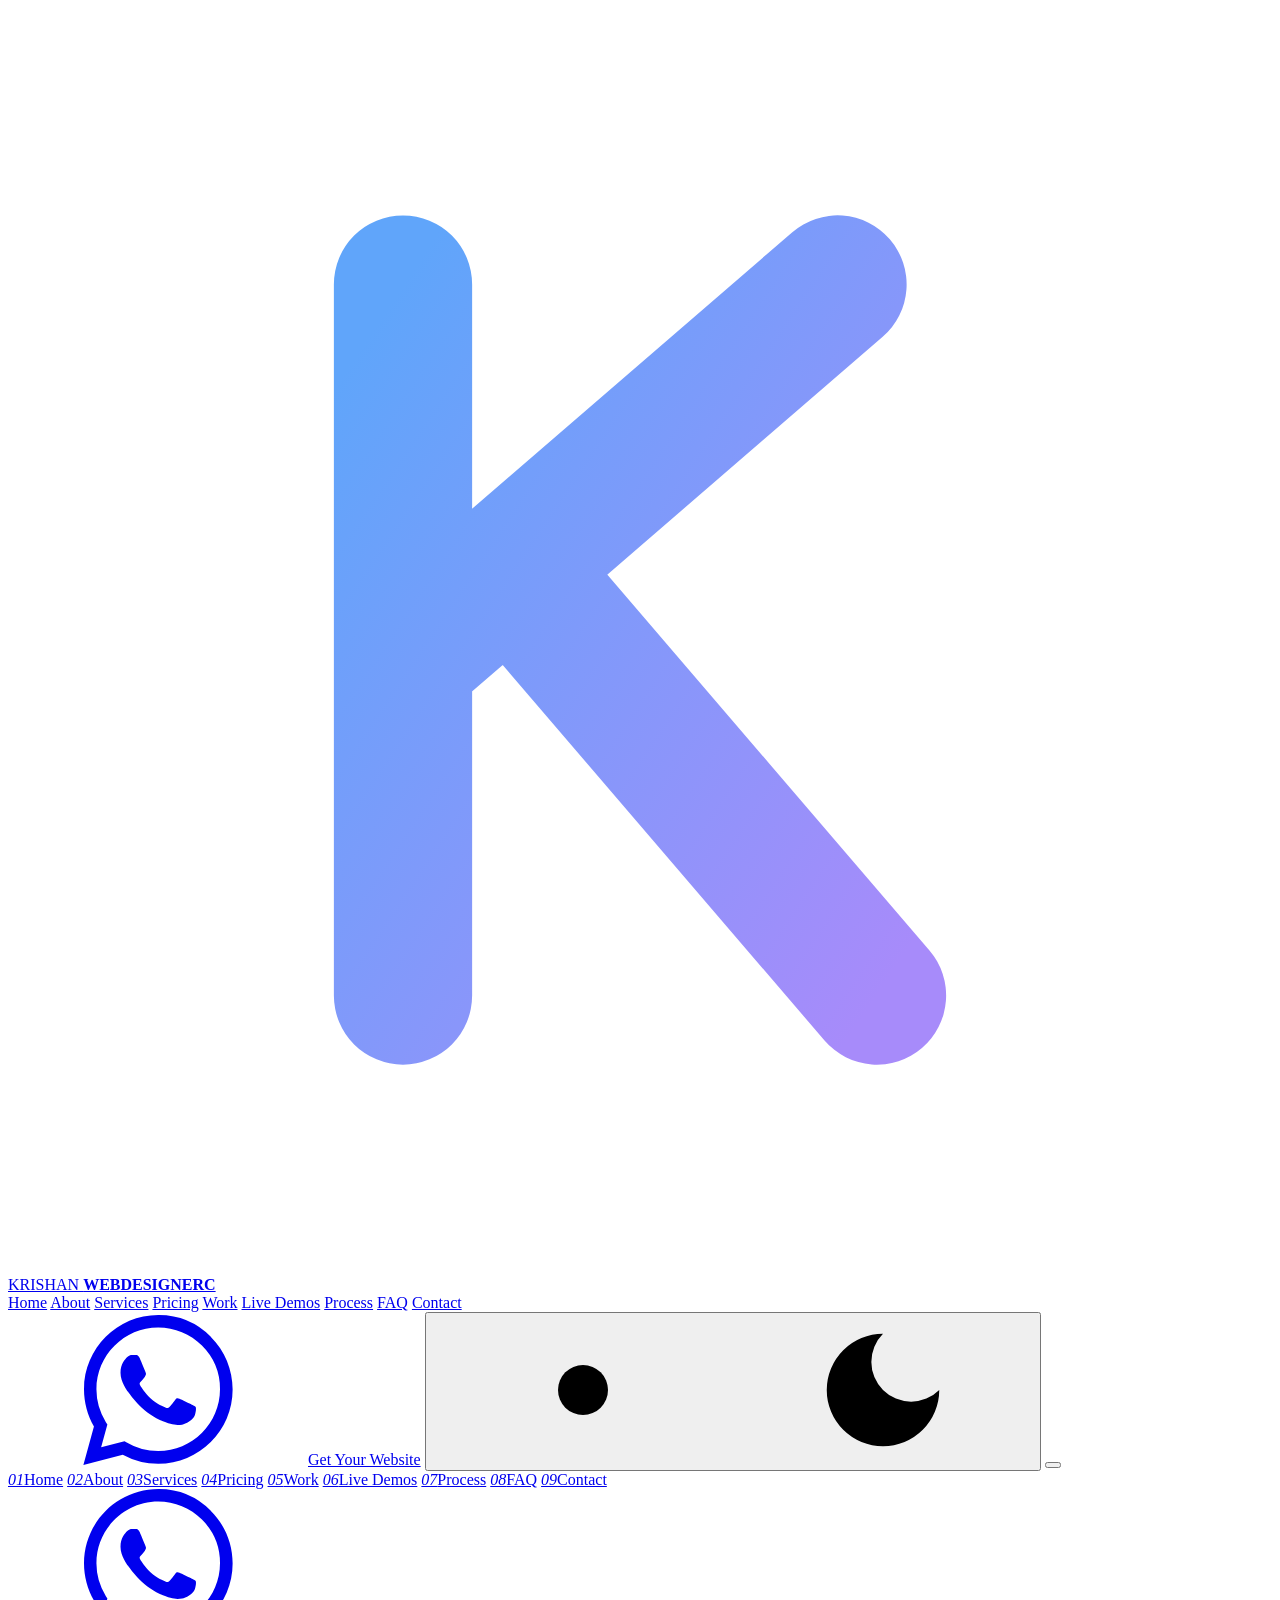
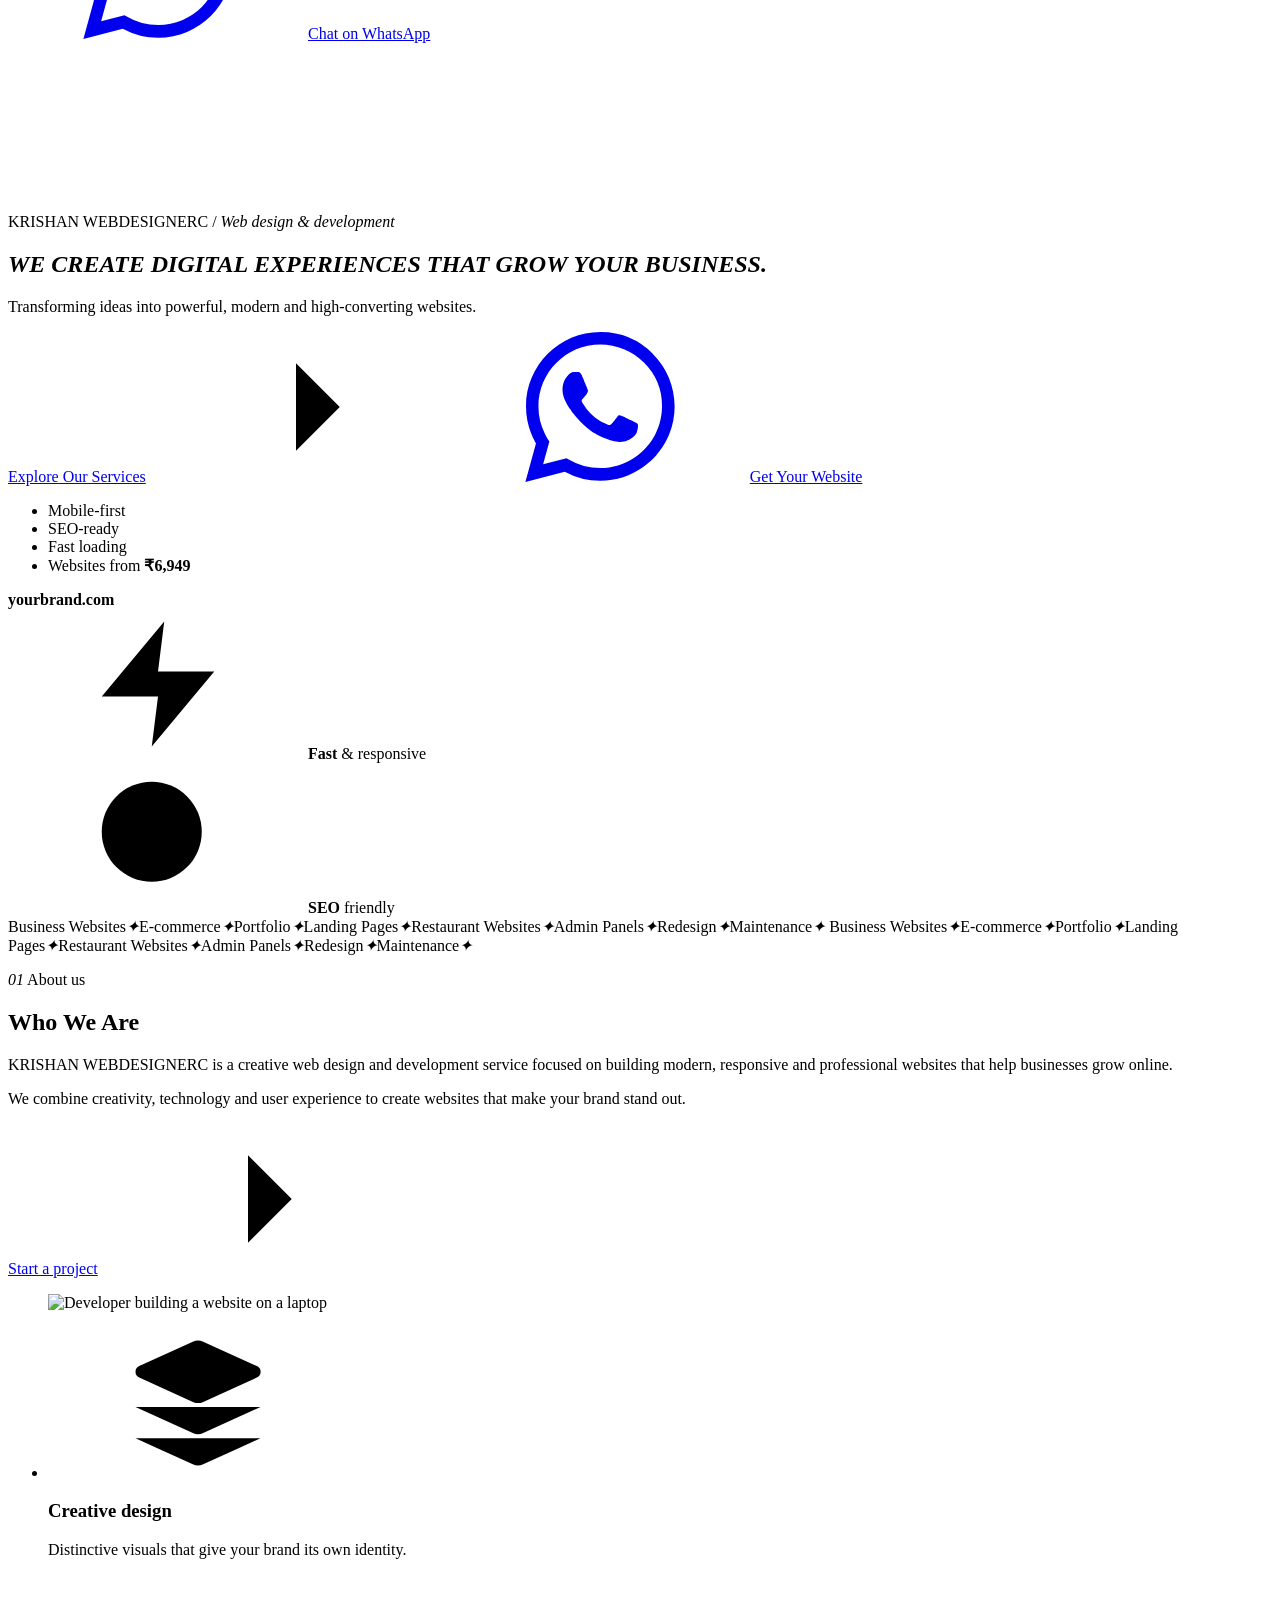
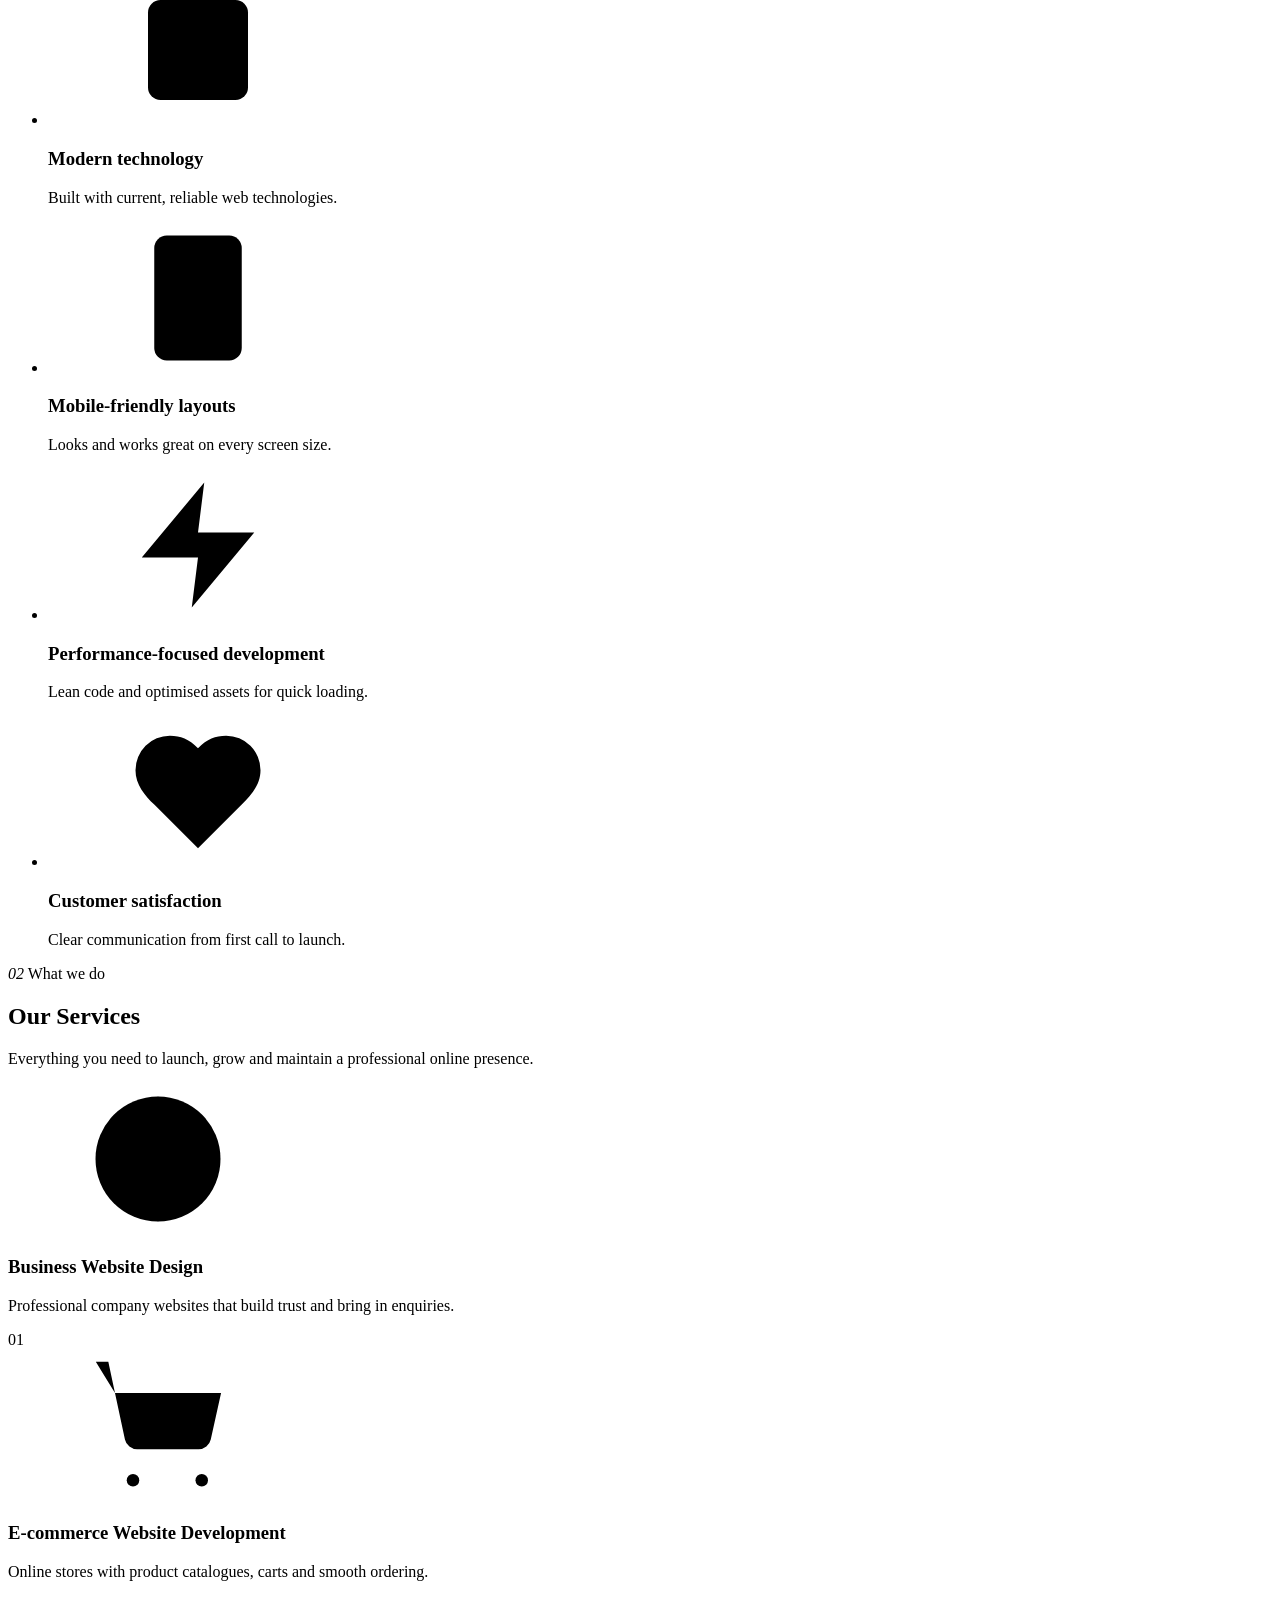
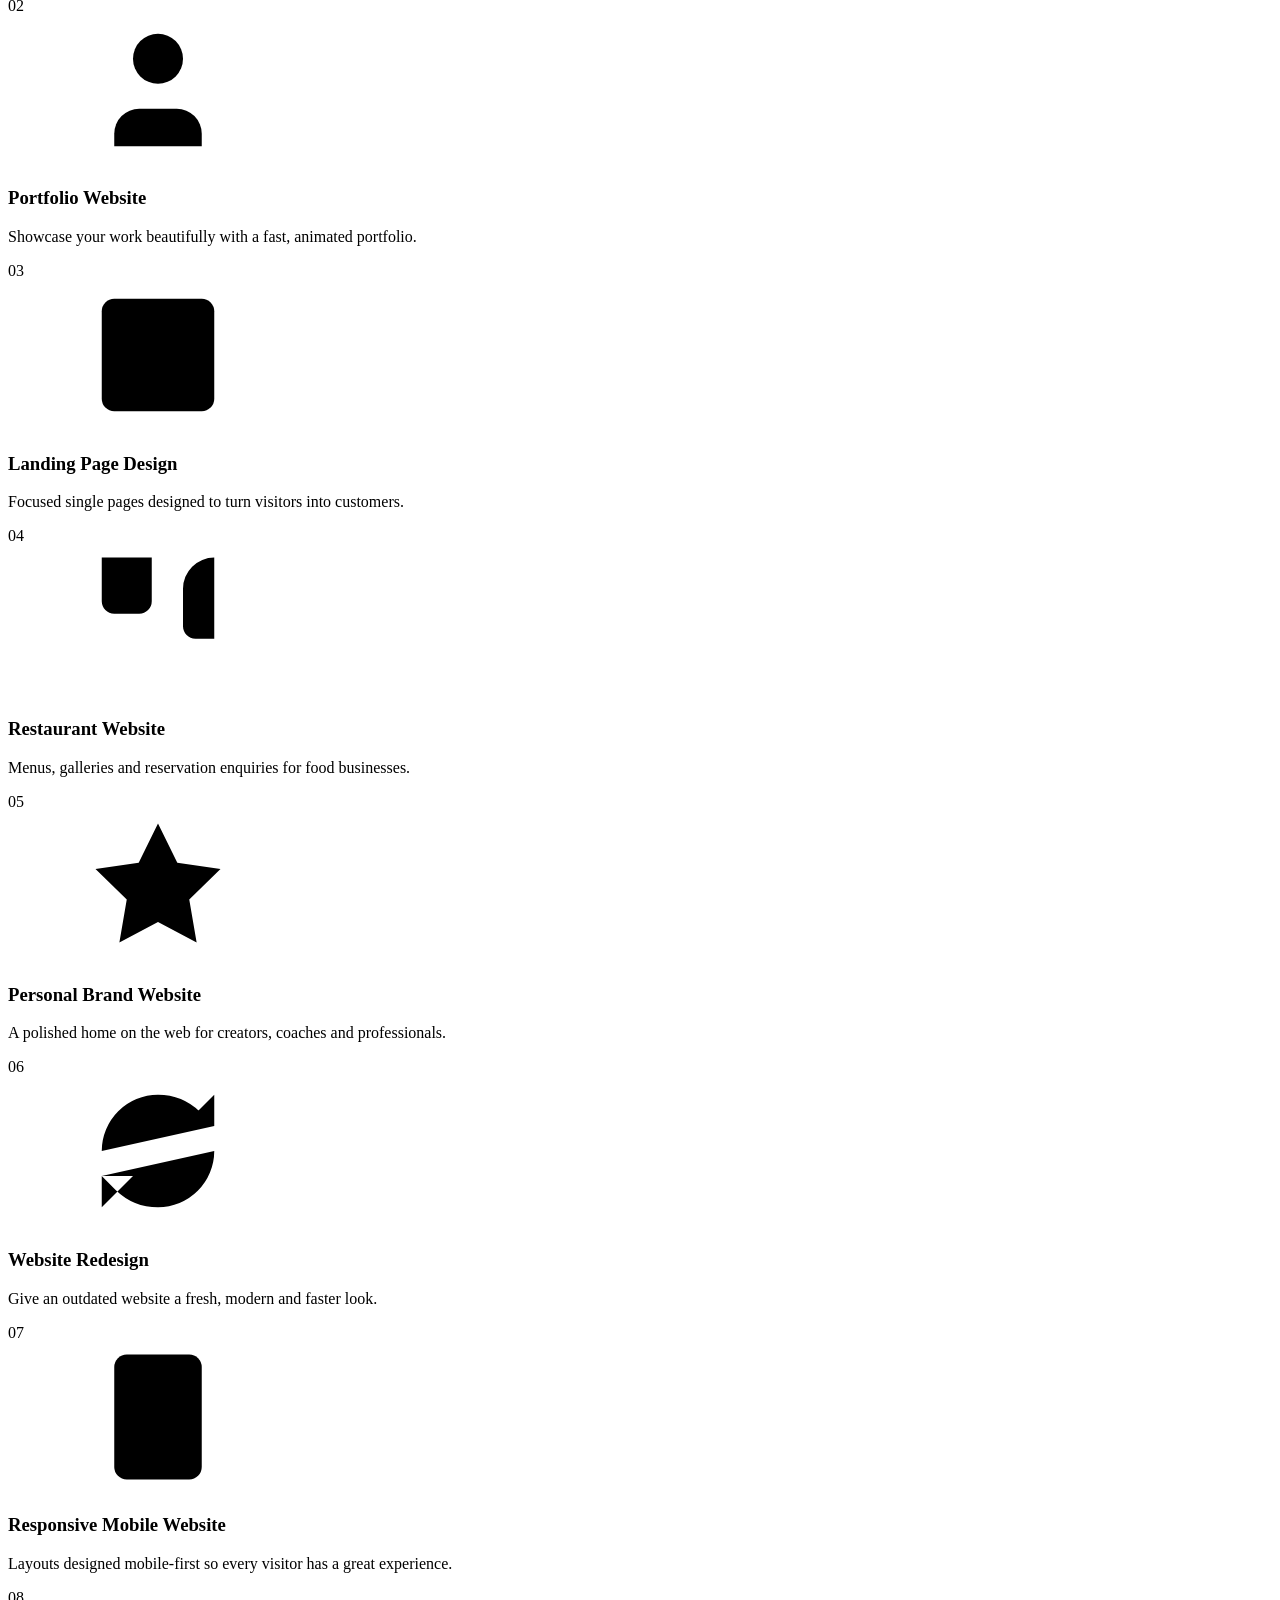
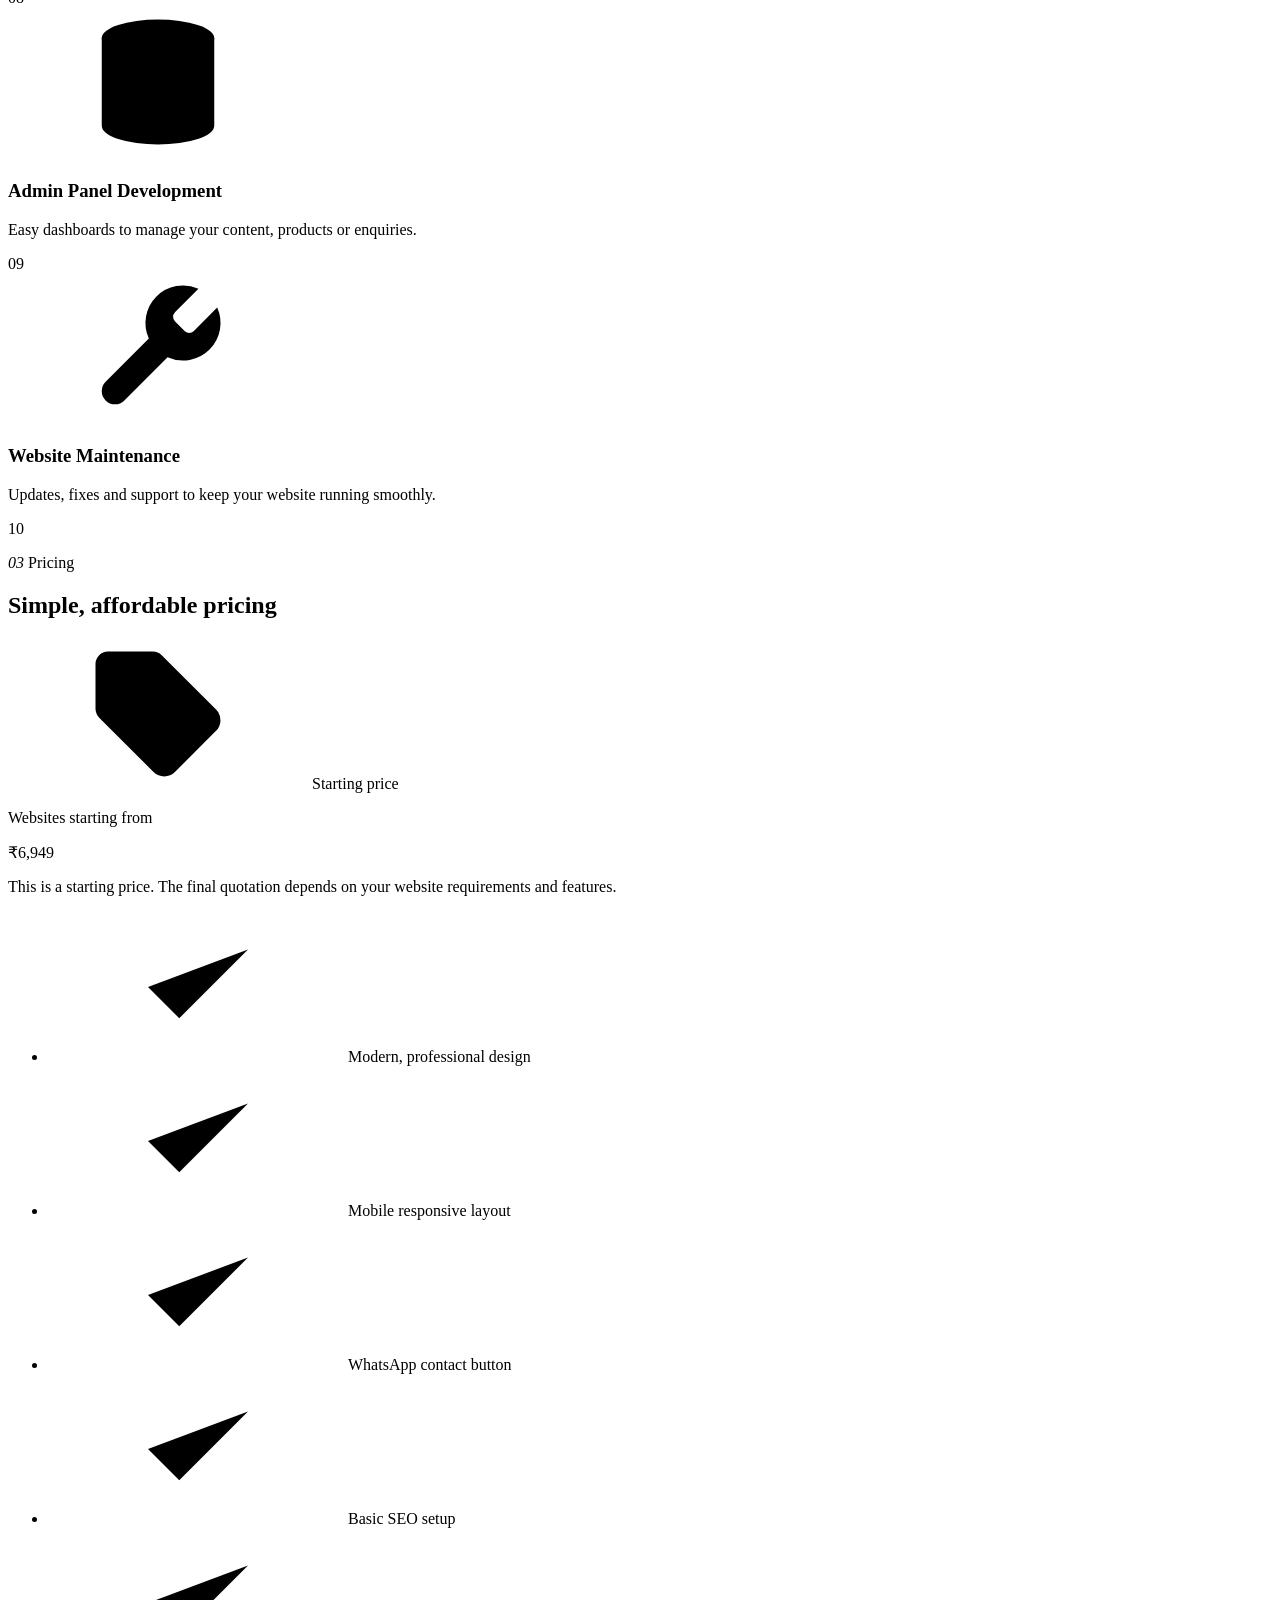
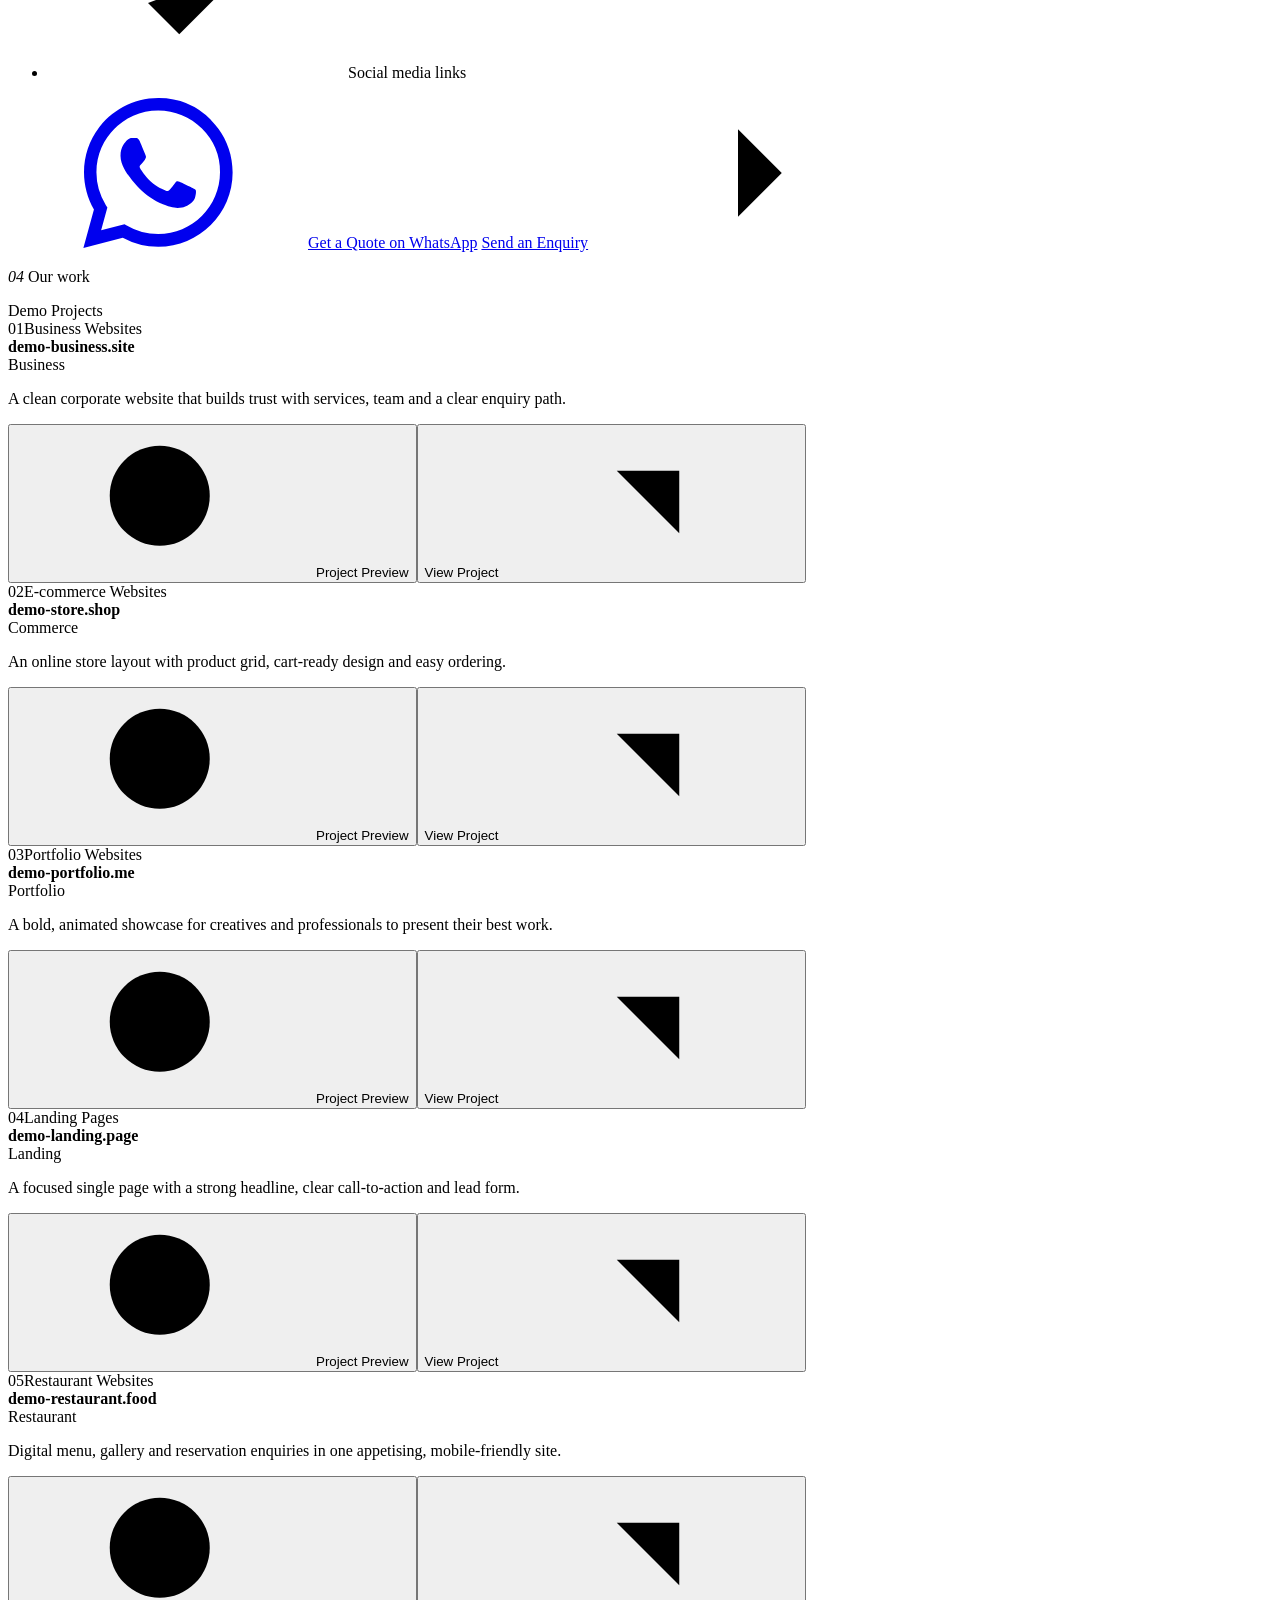
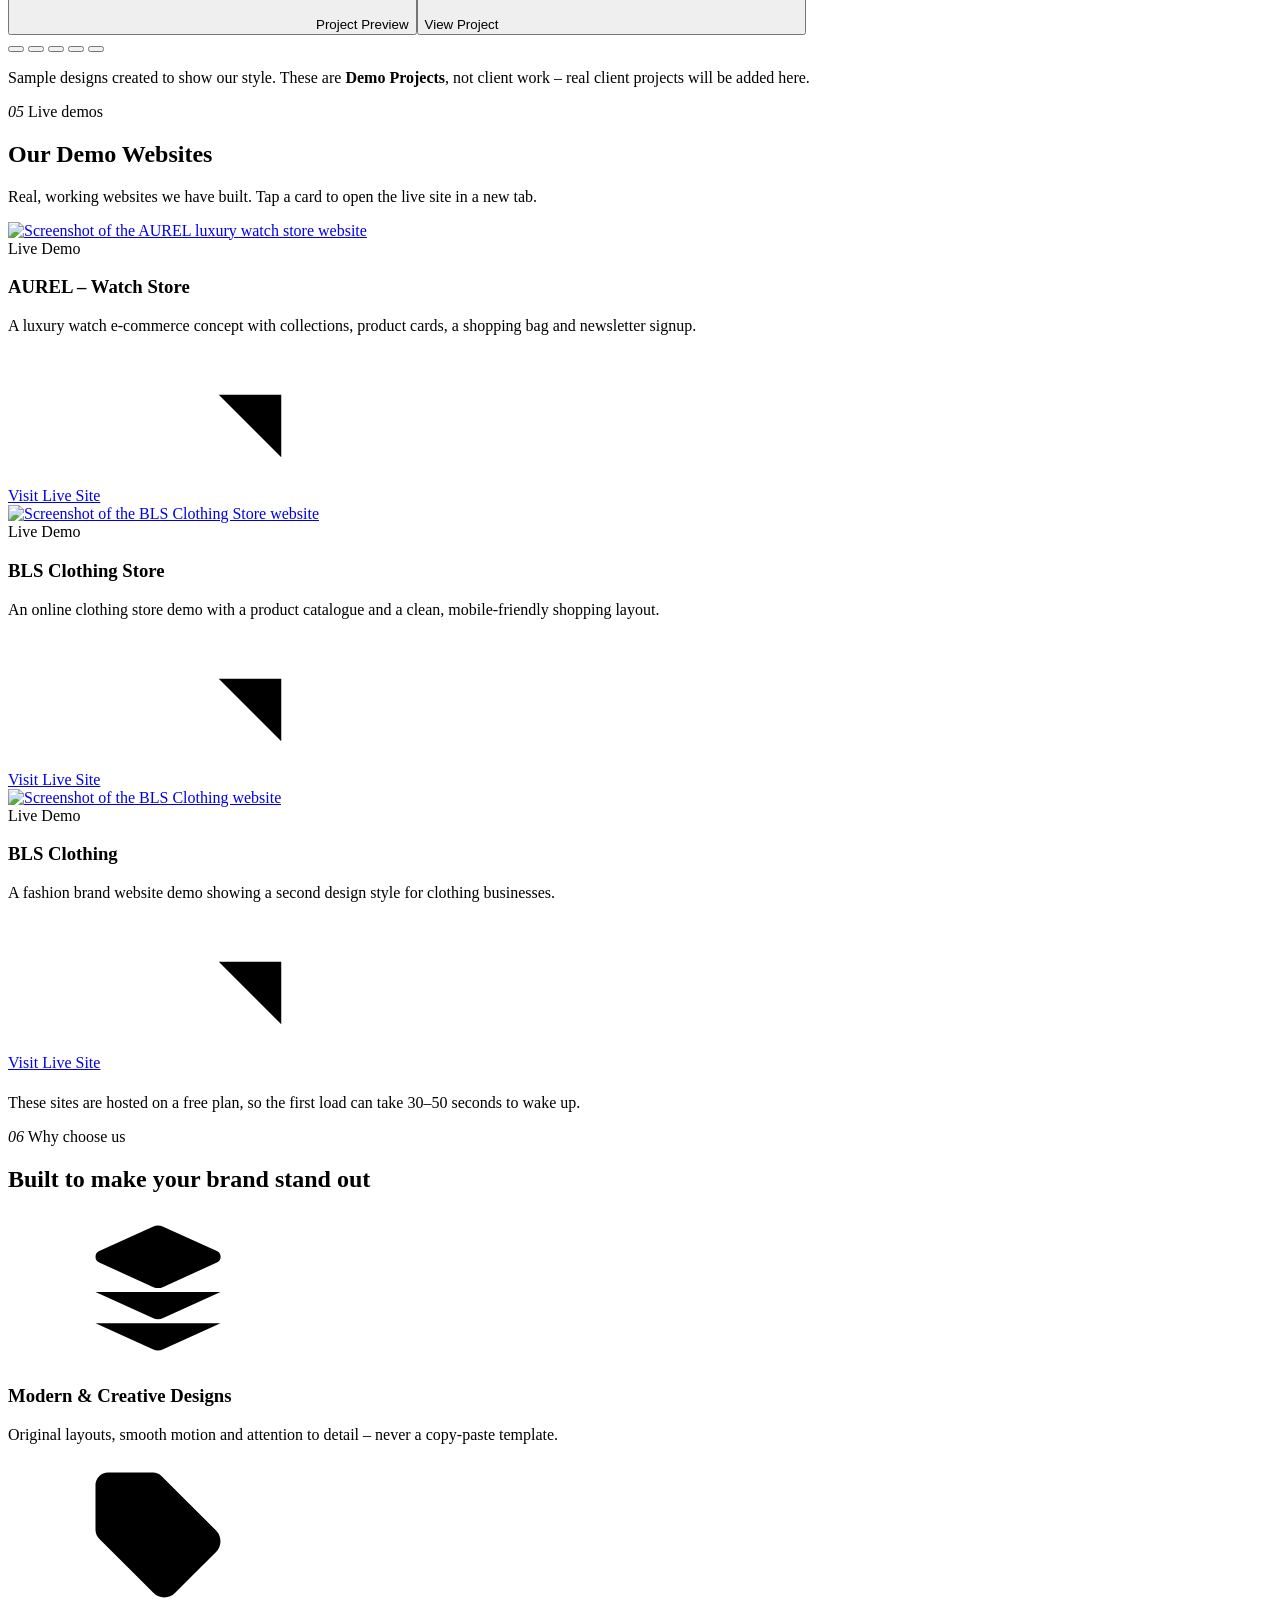
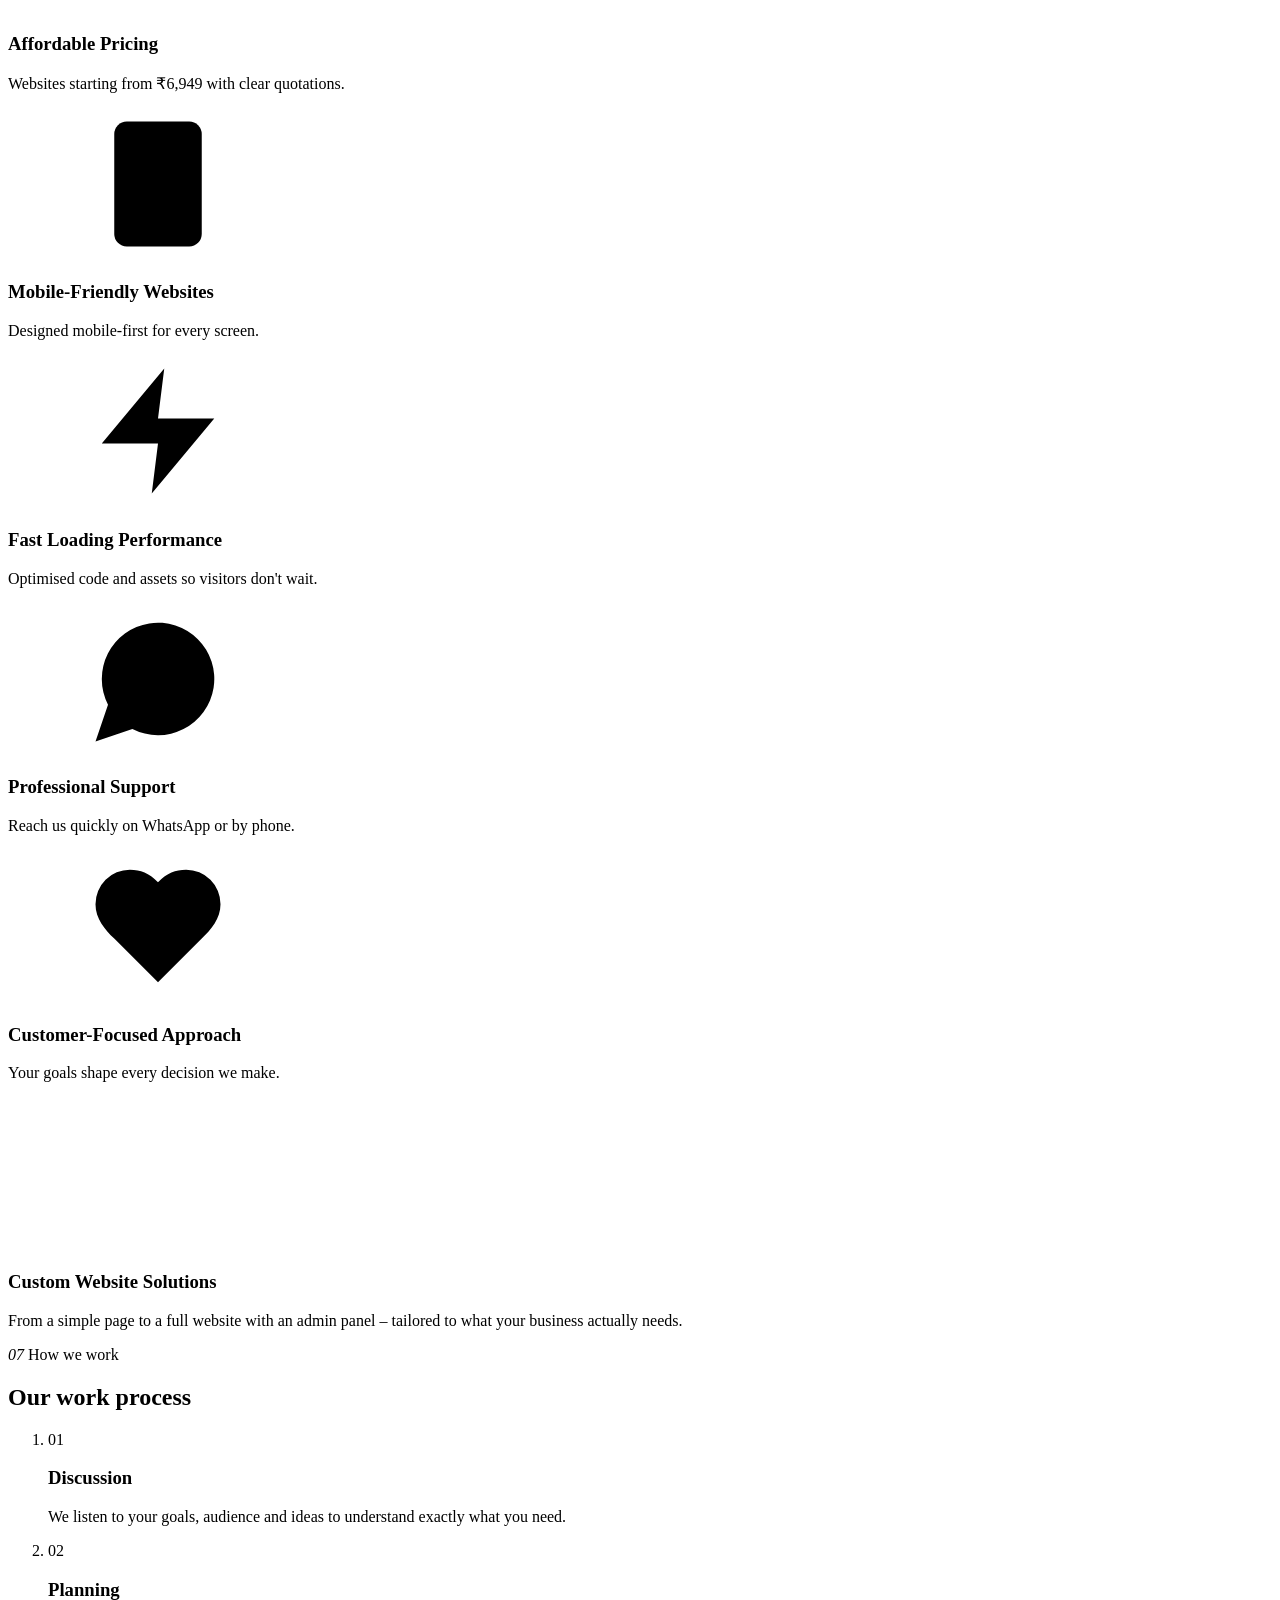
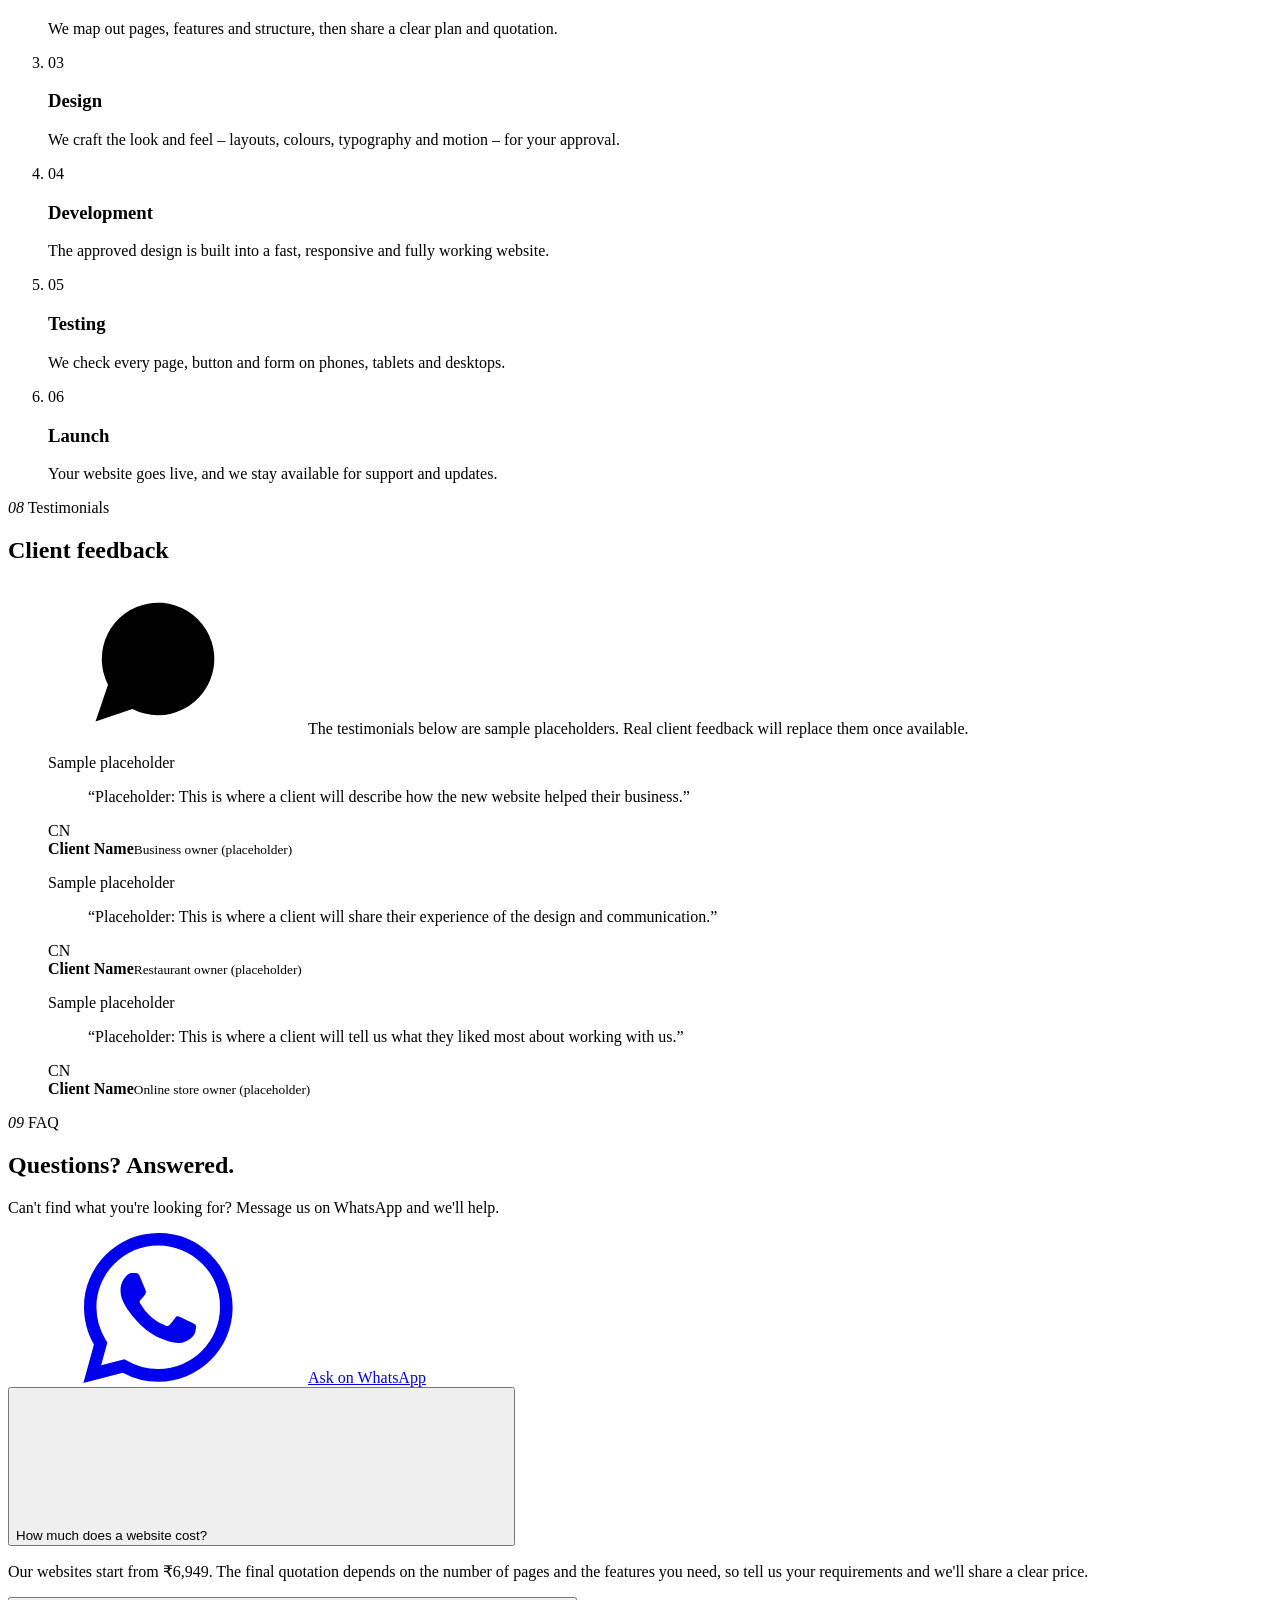
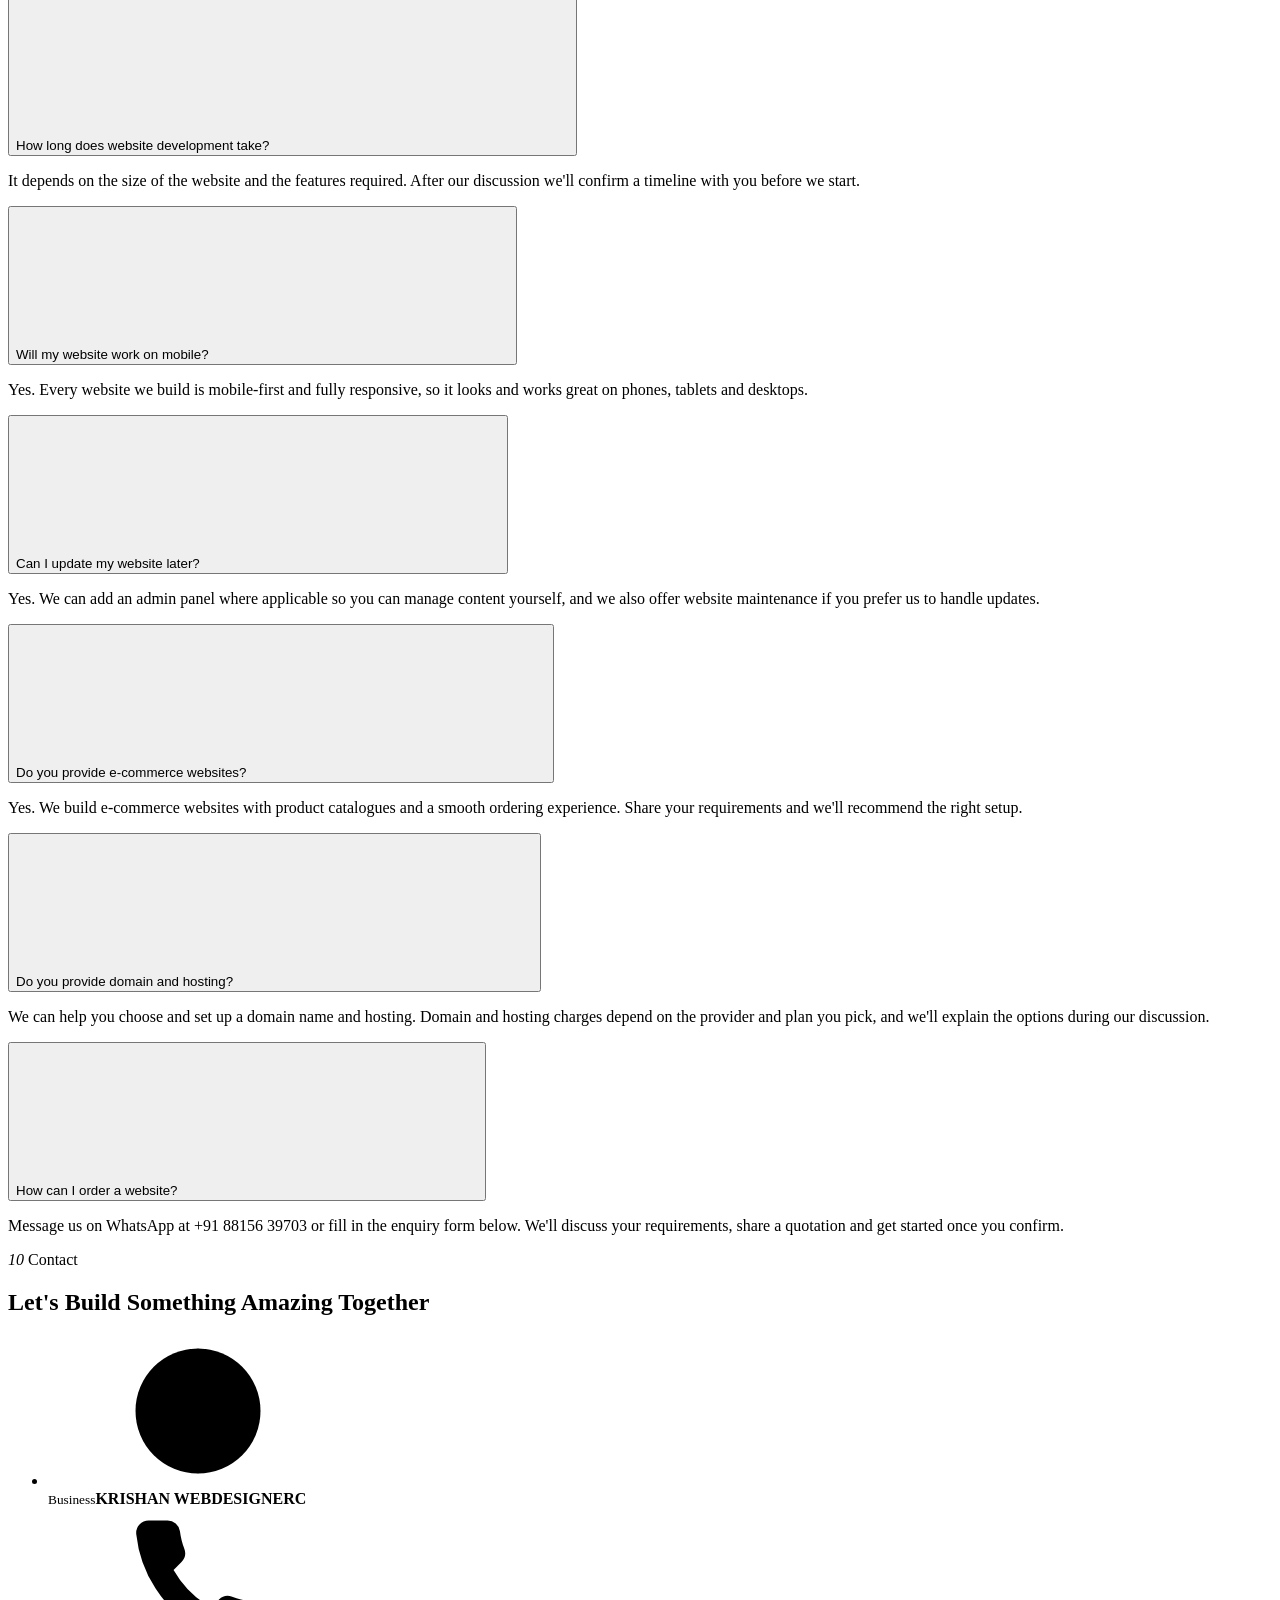
==== commit 562b237b: "Add files via upload" ====
--- a/public/index.html
+++ b/public/index.html
@@ -3,363 +3,531 @@
 <head>
   <meta charset="UTF-8" />
   <meta name="viewport" content="width=device-width, initial-scale=1" />
-  <title>KRISHAN WEBDESIGNERC – Independent Web Designer &amp; Developer</title>
-  <meta name="description" content="Krishan is an independent web designer and developer creating modern, responsive and user-friendly websites for businesses, brands and individuals. Websites starting from ₹6,949." />
-  <meta name="theme-color" content="#F4EEE5" />
+  <title>KRISHAN WEBDESIGNERC – Premium Website Design &amp; Development Agency</title>
+  <meta name="description" content="KRISHAN WEBDESIGNERC builds modern, responsive and high-converting websites for businesses. Business, e-commerce, portfolio, landing page and restaurant websites starting from ₹6,949." />
+  <meta name="keywords" content="web design agency, website development, e-commerce website, landing page design, restaurant website, responsive website, India" />
+  <meta name="theme-color" content="#05060f" id="metaTheme" />
   <meta property="og:type" content="website" />
-  <meta property="og:site_name" content="KRISHAN WEBDESIGNERC" />
-  <meta property="og:title" content="KRISHAN WEBDESIGNERC – I design websites that make brands stand out" />
-  <meta property="og:description" content="Independent web designer &amp; developer. Modern, responsive websites starting from ₹6,949." />
+  <meta property="og:title" content="KRISHAN WEBDESIGNERC – Premium Web Design Agency" />
+  <meta property="og:description" content="We create digital experiences that grow your business. Websites starting from ₹6,949." />
   <meta name="twitter:card" content="summary" />
   <link rel="icon" type="image/svg+xml" href="/favicon.svg" />
   <link rel="preconnect" href="https://fonts.googleapis.com" />
   <link rel="preconnect" href="https://fonts.gstatic.com" crossorigin />
-  <link href="https://fonts.googleapis.com/css2?family=Inter:wght@400;500;600&family=Instrument+Serif:ital@0;1&display=swap" rel="stylesheet" />
+  <link href="https://fonts.googleapis.com/css2?family=Inter:wght@400;500;600&family=Instrument+Serif:ital@1&family=Sora:wght@500;600;700;800&display=swap" rel="stylesheet" />
+  <script src="/js/theme.js"></script>
   <link rel="stylesheet" href="/css/styles.css" />
+  <noscript><style>.reveal{opacity:1!important;transform:none!important}.curtain{display:none}</style></noscript>
   <script type="application/ld+json">
-  {"@context":"https://schema.org","@type":"ProfessionalService","name":"KRISHAN WEBDESIGNERC","description":"Independent web designer and developer","telephone":"+918815639703"}
+  {"@context":"https://schema.org","@type":"ProfessionalService","name":"KRISHAN WEBDESIGNERC","description":"Website design and development agency","telephone":"+918815639703"}
   </script>
   <script src="/js/app.js" defer></script>
 </head>
 <body>
-<svg width="0" height="0" style="position:absolute" aria-hidden="true" focusable="false"><defs>
-<symbol id="i-globe" viewBox="0 0 24 24"><circle cx="12" cy="12" r="10"/><path d="M2 12h20M12 2a15.3 15.3 0 0 1 4 10 15.3 15.3 0 0 1-4 10 15.3 15.3 0 0 1-4-10 15.3 15.3 0 0 1 4-10z"/></symbol>
-<symbol id="i-cart" viewBox="0 0 24 24"><circle cx="8" cy="21" r="1"/><circle cx="19" cy="21" r="1"/><path d="M2.05 2.05h2l2.66 12.42a2 2 0 0 0 2 1.58h9.78a2 2 0 0 0 1.95-1.57l1.65-7.43H5.12"/></symbol>
-<symbol id="i-user" viewBox="0 0 24 24"><path d="M19 21v-2a4 4 0 0 0-4-4H9a4 4 0 0 0-4 4v2"/><circle cx="12" cy="7" r="4"/></symbol>
-<symbol id="i-layout" viewBox="0 0 24 24"><rect x="3" y="3" width="18" height="18" rx="2"/><path d="M3 9h18M9 21V9"/></symbol>
-<symbol id="i-db" viewBox="0 0 24 24"><ellipse cx="12" cy="5" rx="9" ry="3"/><path d="M3 5v14a9 3 0 0 0 18 0V5M3 12a9 3 0 0 0 18 0"/></symbol>
-<symbol id="i-wrench" viewBox="0 0 24 24"><path d="M14.7 6.3a1 1 0 0 0 0 1.4l1.6 1.6a1 1 0 0 0 1.4 0l3.77-3.77a6 6 0 0 1-7.94 7.94l-6.91 6.91a2.12 2.12 0 0 1-3-3l6.91-6.91a6 6 0 0 1 7.94-7.94l-3.76 3.76z"/></symbol>
-<symbol id="i-check" viewBox="0 0 24 24"><path d="M20 6 9 17l-5-5"/></symbol>
-<symbol id="i-arrow" viewBox="0 0 24 24"><path d="M5 12h14m-7-7 7 7-7 7"/></symbol>
-<symbol id="i-up-right" viewBox="0 0 24 24"><path d="M7 7h10v10M7 17 17 7"/></symbol>
-<symbol id="i-plus" viewBox="0 0 24 24"><path d="M12 5v14M5 12h14"/></symbol>
-<symbol id="i-send" viewBox="0 0 24 24"><path d="m22 2-7 20-4-9-9-4ZM22 2 11 13"/></symbol>
-<symbol id="i-call" viewBox="0 0 24 24"><path d="M22 16.92v3a2 2 0 0 1-2.18 2 19.8 19.8 0 0 1-8.63-3.07 19.5 19.5 0 0 1-6-6A19.8 19.8 0 0 1 2.12 4.18 2 2 0 0 1 4.11 2h3a2 2 0 0 1 2 1.72c.13.96.36 1.9.7 2.81a2 2 0 0 1-.45 2.11L8.09 9.91a16 16 0 0 0 6 6l1.27-1.27a2 2 0 0 1 2.11-.45c.91.34 1.85.57 2.81.7A2 2 0 0 1 22 16.92z"/></symbol>
-<symbol id="i-x" viewBox="0 0 24 24"><path d="M18 6 6 18M6 6l12 12"/></symbol>
-<symbol id="i-wa" viewBox="0 0 24 24"><path fill="currentColor" stroke="none" d="M17.47 14.38c-.3-.15-1.76-.87-2.03-.97-.27-.1-.47-.15-.67.15-.2.3-.77.97-.94 1.16-.17.2-.35.22-.65.07-.3-.15-1.26-.46-2.39-1.48-.88-.79-1.48-1.76-1.65-2.06-.17-.3-.02-.46.13-.61.14-.13.3-.35.45-.52.15-.17.2-.3.3-.5.1-.2.05-.37-.03-.52-.07-.15-.67-1.61-.92-2.21-.24-.58-.49-.5-.67-.51h-.57c-.2 0-.52.07-.79.37-.27.3-1.04 1.02-1.04 2.48s1.07 2.88 1.21 3.07c.15.2 2.1 3.2 5.08 4.49.71.3 1.26.49 1.69.63.71.23 1.36.2 1.87.12.57-.09 1.76-.72 2.01-1.41.25-.7.25-1.29.17-1.41-.07-.12-.27-.2-.57-.35m-5.42 7.4h-.01a9.87 9.87 0 0 1-5.03-1.38l-.36-.21-3.74.98 1-3.65-.24-.37a9.86 9.86 0 0 1-1.51-5.26c0-5.45 4.44-9.89 9.89-9.89 2.64 0 5.12 1.03 6.99 2.9a9.83 9.83 0 0 1 2.89 7c0 5.45-4.44 9.88-9.88 9.88m8.41-18.3A11.8 11.8 0 0 0 12.05 0C5.5 0 .16 5.34.16 11.89c0 2.1.55 4.14 1.59 5.95L.06 24l6.3-1.65a11.9 11.9 0 0 0 5.68 1.45h.01c6.55 0 11.89-5.34 11.89-11.89 0-3.18-1.24-6.17-3.48-8.41Z"/></symbol>
-</defs></svg>
-<a class="skip" href="#main">Skip to content</a>
-
+<!-- Icon sprite -->
+<svg width="0" height="0" style="position:absolute" aria-hidden="true" focusable="false">
+  <defs>
+    <symbol id="i-globe" viewBox="0 0 24 24"><circle cx="12" cy="12" r="10"/><path d="M2 12h20M12 2a15.3 15.3 0 0 1 4 10 15.3 15.3 0 0 1-4 10 15.3 15.3 0 0 1-4-10 15.3 15.3 0 0 1 4-10z"/></symbol>
+    <symbol id="i-cart" viewBox="0 0 24 24"><circle cx="8" cy="21" r="1"/><circle cx="19" cy="21" r="1"/><path d="M2.05 2.05h2l2.66 12.42a2 2 0 0 0 2 1.58h9.78a2 2 0 0 0 1.95-1.57l1.65-7.43H5.12"/></symbol>
+    <symbol id="i-user" viewBox="0 0 24 24"><path d="M19 21v-2a4 4 0 0 0-4-4H9a4 4 0 0 0-4 4v2"/><circle cx="12" cy="7" r="4"/></symbol>
+    <symbol id="i-layout" viewBox="0 0 24 24"><rect x="3" y="3" width="18" height="18" rx="2"/><path d="M3 9h18M9 21V9"/></symbol>
+    <symbol id="i-utensils" viewBox="0 0 24 24"><path d="M3 2v7c0 1.1.9 2 2 2h4a2 2 0 0 0 2-2V2M7 2v20M21 15V2a5 5 0 0 0-5 5v6c0 1.1.9 2 2 2h3Zm0 0v7"/></symbol>
+    <symbol id="i-star" viewBox="0 0 24 24"><path d="m12 2 3.09 6.26L22 9.27l-5 4.87 1.18 6.88L12 17.77l-6.18 3.25L7 14.14 2 9.27l6.91-1.01z"/></symbol>
+    <symbol id="i-refresh" viewBox="0 0 24 24"><path d="M3 12a9 9 0 0 1 9-9 9.75 9.75 0 0 1 6.74 2.74L21 8M21 3v5h-5M21 12a9 9 0 0 1-9 9 9.75 9.75 0 0 1-6.74-2.74L3 16M8 16H3v5"/></symbol>
+    <symbol id="i-phone" viewBox="0 0 24 24"><rect x="5" y="2" width="14" height="20" rx="2"/><path d="M12 18h.01"/></symbol>
+    <symbol id="i-db" viewBox="0 0 24 24"><ellipse cx="12" cy="5" rx="9" ry="3"/><path d="M3 5v14a9 3 0 0 0 18 0V5M3 12a9 3 0 0 0 18 0"/></symbol>
+    <symbol id="i-wrench" viewBox="0 0 24 24"><path d="M14.7 6.3a1 1 0 0 0 0 1.4l1.6 1.6a1 1 0 0 0 1.4 0l3.77-3.77a6 6 0 0 1-7.94 7.94l-6.91 6.91a2.12 2.12 0 0 1-3-3l6.91-6.91a6 6 0 0 1 7.94-7.94l-3.76 3.76z"/></symbol>
+    <symbol id="i-layers" viewBox="0 0 24 24"><path d="m12.83 2.18a2 2 0 0 0-1.66 0L2.6 6.08a1 1 0 0 0 0 1.83l8.58 3.91a2 2 0 0 0 1.66 0l8.58-3.9a1 1 0 0 0 0-1.83ZM22 17.65l-9.17 4.16a2 2 0 0 1-1.66 0L2 17.65M22 12.65l-9.17 4.16a2 2 0 0 1-1.66 0L2 12.65"/></symbol>
+    <symbol id="i-cpu" viewBox="0 0 24 24"><rect x="4" y="4" width="16" height="16" rx="2"/><rect x="9" y="9" width="6" height="6"/><path d="M15 2v2M15 20v2M2 15h2M2 9h2M20 15h2M20 9h2M9 2v2M9 20v2"/></symbol>
+    <symbol id="i-zap" viewBox="0 0 24 24"><path d="M13 2 3 14h9l-1 8 10-12h-9z"/></symbol>
+    <symbol id="i-heart" viewBox="0 0 24 24"><path d="M19 14c1.49-1.46 3-3.21 3-5.5A5.5 5.5 0 0 0 16.5 3c-1.76 0-3 .5-4.5 2-1.5-1.5-2.74-2-4.5-2A5.5 5.5 0 0 0 2 8.5c0 2.3 1.5 4.05 3 5.5l7 7Z"/></symbol>
+    <symbol id="i-chat" viewBox="0 0 24 24"><path d="M7.9 20A9 9 0 1 0 4 16.1L2 22Z"/></symbol>
+    <symbol id="i-tag" viewBox="0 0 24 24"><path d="M12.59 2.59A2 2 0 0 0 11.17 2H4a2 2 0 0 0-2 2v7.17a2 2 0 0 0 .59 1.41l8.7 8.7a2.43 2.43 0 0 0 3.42 0l6.58-6.58a2.43 2.43 0 0 0 0-3.42z"/><circle cx="7.5" cy="7.5" r=".5"/></symbol>
+    <symbol id="i-sliders" viewBox="0 0 24 24"><path d="M21 4h-7M10 4H3M21 12h-9M8 12H3M21 20h-5M12 20H3M14 2v4M8 10v4M16 18v4"/></symbol>
+    <symbol id="i-check" viewBox="0 0 24 24"><path d="M20 6 9 17l-5-5"/></symbol>
+    <symbol id="i-arrow" viewBox="0 0 24 24"><path d="M5 12h14m-7-7 7 7-7 7"/></symbol>
+    <symbol id="i-up-right" viewBox="0 0 24 24"><path d="M7 7h10v10M7 17 17 7"/></symbol>
+    <symbol id="i-plus" viewBox="0 0 24 24"><path d="M12 5v14M5 12h14"/></symbol>
+    <symbol id="i-send" viewBox="0 0 24 24"><path d="m22 2-7 20-4-9-9-4ZM22 2 11 13"/></symbol>
+    <symbol id="i-call" viewBox="0 0 24 24"><path d="M22 16.92v3a2 2 0 0 1-2.18 2 19.8 19.8 0 0 1-8.63-3.07 19.5 19.5 0 0 1-6-6A19.8 19.8 0 0 1 2.12 4.18 2 2 0 0 1 4.11 2h3a2 2 0 0 1 2 1.72c.13.96.36 1.9.7 2.81a2 2 0 0 1-.45 2.11L8.09 9.91a16 16 0 0 0 6 6l1.27-1.27a2 2 0 0 1 2.11-.45c.91.34 1.85.57 2.81.7A2 2 0 0 1 22 16.92z"/></symbol>
+    <symbol id="i-x" viewBox="0 0 24 24"><path d="M18 6 6 18M6 6l12 12"/></symbol>
+    <symbol id="i-code" viewBox="0 0 24 24"><path d="m16 18 6-6-6-6M8 6l-6 6 6 6"/></symbol>
+    <symbol id="i-search" viewBox="0 0 24 24"><circle cx="11" cy="11" r="8"/><path d="m21 21-4.3-4.3"/></symbol>
+    <symbol id="i-wa" viewBox="0 0 24 24"><path fill="currentColor" stroke="none" d="M17.47 14.38c-.3-.15-1.76-.87-2.03-.97-.27-.1-.47-.15-.67.15-.2.3-.77.97-.94 1.16-.17.2-.35.22-.65.07-.3-.15-1.26-.46-2.39-1.48-.88-.79-1.48-1.76-1.65-2.06-.17-.3-.02-.46.13-.61.14-.13.3-.35.45-.52.15-.17.2-.3.3-.5.1-.2.05-.37-.03-.52-.07-.15-.67-1.61-.92-2.21-.24-.58-.49-.5-.67-.51h-.57c-.2 0-.52.07-.79.37-.27.3-1.04 1.02-1.04 2.48s1.07 2.88 1.21 3.07c.15.2 2.1 3.2 5.08 4.49.71.3 1.26.49 1.69.63.71.23 1.36.2 1.87.12.57-.09 1.76-.72 2.01-1.41.25-.7.25-1.29.17-1.41-.07-.12-.27-.2-.57-.35m-5.42 7.4h-.01a9.87 9.87 0 0 1-5.03-1.38l-.36-.21-3.74.98 1-3.65-.24-.37a9.86 9.86 0 0 1-1.51-5.26c0-5.45 4.44-9.89 9.89-9.89 2.64 0 5.12 1.03 6.99 2.9a9.83 9.83 0 0 1 2.89 7c0 5.45-4.44 9.88-9.88 9.88m8.41-18.3A11.8 11.8 0 0 0 12.05 0C5.5 0 .16 5.34.16 11.89c0 2.1.55 4.14 1.59 5.95L.06 24l6.3-1.65a11.9 11.9 0 0 0 5.68 1.45h.01c6.55 0 11.89-5.34 11.89-11.89 0-3.18-1.24-6.17-3.48-8.41Z"/></symbol>
+  <symbol id="i-sun" viewBox="0 0 24 24"><circle cx="12" cy="12" r="4"/><path d="M12 2v2M12 20v2M4.93 4.93l1.41 1.41M17.66 17.66l1.41 1.41M2 12h2M20 12h2M6.34 17.66l-1.41 1.41M19.07 4.93l-1.41 1.41"/></symbol>
+    <symbol id="i-moon" viewBox="0 0 24 24"><path d="M12 3a6 6 0 0 0 9 9 9 9 0 1 1-9-9Z"/></symbol>
+  </defs>
+</svg>
+
+<div class="curtain" aria-hidden="true"><span></span><span></span></div>
+<div class="progress" aria-hidden="true"><i></i></div>
+<div class="cursor-glow" aria-hidden="true"></div>
+
+<!-- NAV -->
 <header class="nav" id="nav">
-  <a class="logo" href="#home" aria-label="KRISHAN WEBDESIGNERC – home"><b>KRISHAN<i>.</i></b><small>WEBDESIGNERC</small></a>
+  <a class="logo" href="#home" aria-label="KRISHAN WEBDESIGNERC – home">
+    <span class="logo-mark"><svg viewBox="0 0 64 64" aria-hidden="true"><path d="M20 14v36M20 33l22-19M26 29l18 21" fill="none" stroke="url(#lg)" stroke-width="7" stroke-linecap="round" stroke-linejoin="round"/><defs><linearGradient id="lg" x1="0" y1="0" x2="1" y2="1"><stop offset="0" stop-color="#60a5fa"/><stop offset="1" stop-color="#a78bfa"/></linearGradient></defs></svg></span>
+    <span class="logo-text">KRISHAN <b>WEBDESIGNERC</b></span>
+  </a>
   <nav class="nav-links" aria-label="Primary">
     <a href="#home" data-spy="home">Home</a>
     <a href="#about" data-spy="about">About</a>
     <a href="#services" data-spy="services">Services</a>
+    <a href="#pricing" data-spy="pricing">Pricing</a>
     <a href="#work" data-spy="work">Work</a>
-    <a href="#pricing" data-spy="pricing">Pricing</a>
+    <a href="#demos" data-spy="demos">Live Demos</a>
+    <a href="#process" data-spy="process">Process</a>
+    <a href="#faq" data-spy="faq">FAQ</a>
     <a href="#contact" data-spy="contact">Contact</a>
   </nav>
-  <a class="btn btn-sm btn-primary nav-cta" href="#contact">Hire Me</a>
+  <a class="btn btn-sm btn-primary nav-cta" href="https://wa.me/918815639703" data-wa="general" target="_blank" rel="noopener"><svg class="ic"><use href="#i-wa"/></svg><span>Get Your Website</span></a>
+  <button class="theme-toggle" id="themeToggle" type="button" aria-label="Switch to light mode" title="Dark / Light mode">
+    <svg class="ic ic-sun"><use href="#i-sun"/></svg><svg class="ic ic-moon"><use href="#i-moon"/></svg>
+  </button>
   <button class="burger" id="burger" aria-label="Open menu" aria-expanded="false" aria-controls="menu"><i></i><i></i><i></i></button>
 </header>
 
 <div class="menu" id="menu" aria-hidden="true">
   <nav aria-label="Mobile">
-    <a href="#home"><em>01</em>Home</a>
-    <a href="#about"><em>02</em>About</a>
-    <a href="#services"><em>03</em>Services</a>
-    <a href="#work"><em>04</em>Work</a>
-    <a href="#pricing"><em>05</em>Pricing</a>
-    <a href="#contact"><em>06</em>Contact</a>
+    <a href="#home" style="--i:0"><em>01</em>Home</a>
+    <a href="#about" style="--i:1"><em>02</em>About</a>
+    <a href="#services" style="--i:2"><em>03</em>Services</a>
+    <a href="#pricing" style="--i:3"><em>04</em>Pricing</a>
+    <a href="#work" style="--i:4"><em>05</em>Work</a>
+    <a href="#demos" style="--i:5"><em>06</em>Live Demos</a>
+    <a href="#process" style="--i:6"><em>07</em>Process</a>
+    <a href="#faq" style="--i:7"><em>08</em>FAQ</a>
+    <a href="#contact" style="--i:8"><em>09</em>Contact</a>
   </nav>
-  <div>
-    <a class="btn btn-primary btn-block" href="#contact">Hire Me</a>
-    <a class="btn btn-light btn-block" style="margin-top:10px" href="https://wa.me/918815639703" data-wa="general" target="_blank" rel="noopener"><svg class="ic"><use href="#i-wa"/></svg>Chat on WhatsApp</a>
-  </div>
+  <a class="btn btn-primary" href="https://wa.me/918815639703" data-wa="general" target="_blank" rel="noopener" style="--i:9"><svg class="ic"><use href="#i-wa"/></svg>Chat on WhatsApp</a>
 </div>
 
-<main id="main">
+<main>
 <!-- HERO -->
 <section class="hero" id="home">
+  <canvas class="particles" id="particles" aria-hidden="true"></canvas>
+  <div class="orb orb-a"></div><div class="orb orb-b"></div><div class="orb orb-c"></div>
+  <div class="grid-bg" aria-hidden="true"></div>
+  <div class="hero-spot" aria-hidden="true"></div>
   <div class="container hero-inner">
     <div class="hero-copy">
-      <p class="badge reveal"><i></i>Available for new projects</p>
-      <h1 class="h-hero reveal" style="--d:.05s">Hi, I’m <em>Krishan.</em><span class="sub">I design websites that make brands stand out.</span></h1>
-      <p class="lead hero-sub reveal" style="--d:.1s">I create modern, responsive and user-friendly websites for businesses, brands and individuals.</p>
-      <div class="hero-btns reveal" style="--d:.15s">
-        <a class="btn btn-primary" href="#contact">Hire Me<svg class="ic arr"><use href="#i-arrow"/></svg></a>
-        <a class="btn btn-ghost" href="#work">View My Work</a>
-      </div>
-      <ul class="hero-meta reveal" style="--d:.2s" aria-label="Highlights"><li>Mobile-first</li><li>SEO-ready</li><li>Websites from ₹6,949</li></ul>
-    </div>
-    <div class="stage reveal" style="--d:.1s" aria-hidden="true">
-      <div class="laptop">
-        <div class="lid"><div class="screen">
-          <div class="bar"><i></i><i></i><i></i><b>yourbrand.com</b></div>
-          <div class="mock">
-            <div class="mnav"><span class="mlogo">Brand.</span><s></s><span class="ml"></span><span class="ml"></span><span class="mpill"></span></div>
-            <div class="mhero"><div><h4>Your story, <em>beautifully</em> told.</h4><p style="width:90%"></p><p style="width:65%"></p><span class="mbtn"></span></div><div class="art"></div></div>
-            <div class="mcards"><span></span><span></span><span></span></div>
+      <p class="eyebrow"><span class="dot"></span>KRISHAN WEBDESIGNERC <span class="sep">/</span> <em>Web design &amp; development</em></p>
+      <h1 class="h-hero" aria-label="We create digital experiences that grow your business.">
+        <span class="w" aria-hidden="true"><i style="--i:0">WE</i></span>
+        <span class="w" aria-hidden="true"><i style="--i:1">CREATE</i></span>
+        <span class="w" aria-hidden="true"><i class="grad" style="--i:2">DIGITAL</i></span>
+        <span class="w" aria-hidden="true"><i class="grad" style="--i:3">EXPERIENCES</i></span>
+        <span class="w" aria-hidden="true"><i style="--i:4">THAT</i></span>
+        <span class="w" aria-hidden="true"><i style="--i:5">GROW</i></span>
+        <span class="w" aria-hidden="true"><i style="--i:6">YOUR</i></span>
+        <span class="w" aria-hidden="true"><i style="--i:7">BUSINESS.</i></span>
+      </h1>
+      <p class="lead hero-sub">Transforming ideas into powerful, modern and high-converting websites.</p>
+      <div class="hero-btns">
+        <a class="btn btn-primary" href="#services"><span>Explore Our Services</span><svg class="ic"><use href="#i-arrow"/></svg></a>
+        <a class="btn btn-ghost" href="https://wa.me/918815639703" data-wa="general" target="_blank" rel="noopener"><svg class="ic"><use href="#i-wa"/></svg><span>Get Your Website</span></a>
+      </div>
+      <ul class="chips" aria-label="Highlights">
+        <li>Mobile-first</li><li>SEO-ready</li><li>Fast loading</li><li>Websites from <b>₹6,949</b></li>
+      </ul>
+    </div>
+
+    <div class="stage" aria-hidden="true">
+      <div class="scene" id="scene">
+        <div class="layer l-main"><div class="win">
+          <div class="win-bar"><i></i><i></i><i></i><b>yourbrand.com</b></div>
+          <div class="win-body">
+            <div class="m-nav"><span class="m-logo"></span><span class="ln w20"></span><span class="ln w20"></span><span class="ln w20"></span><span class="m-pill"></span></div>
+            <div class="m-hero"><div><span class="ln big w80"></span><span class="ln big w60"></span><span class="ln w70"></span><span class="m-btn"></span></div><div class="m-art"><span></span></div></div>
+            <div class="m-cards"><span></span><span></span><span></span></div>
           </div>
         </div></div>
-        <div class="base"></div>
-      </div>
-      <div class="phone"><div class="pscr"><h4>Your story.</h4><div class="art"></div><p style="width:90%"></p><p style="width:60%"></p><span class="mbtn"></span></div></div>
-      <div class="float-tag"><b>Responsive</b><span>Desktop · tablet · mobile</span></div>
-    </div>
-  </div>
-</section>
-
-<div class="strip"><ul aria-label="What I build"><li>Business websites</li><li>E-commerce</li><li>Portfolios</li><li>Landing pages</li><li>Admin panels</li></ul></div>
+        <div class="layer l-phone"><div class="win phone">
+          <div class="p-notch"></div>
+          <span class="ln big w70"></span><span class="ln w90"></span><span class="ln w50"></span>
+          <span class="m-art sm"><span></span></span>
+          <span class="m-btn"></span>
+        </div></div>
+        <div class="layer l-chip"><div class="chip3d"><svg class="ic"><use href="#i-zap"/></svg><span><b>Fast</b> &amp; responsive</span></div></div>
+        <div class="layer l-chip2"><div class="chip3d"><svg class="ic"><use href="#i-search"/></svg><span><b>SEO</b> friendly</span></div></div>
+        <div class="layer l-cube"><div class="cube"><i></i><i></i><i></i><i></i><i></i><i></i></div></div>
+        <div class="layer l-sphere"><div class="sphere"></div></div>
+        <div class="layer l-ring"><div class="ring"></div></div>
+      </div>
+    </div>
+  </div>
+  <a class="scroll-hint" href="#about" aria-label="Scroll to About"><span></span></a>
+</section>
+
+<!-- MARQUEE -->
+<div class="marquee" aria-hidden="true">
+  <div class="track">
+    <span>Business Websites</span><i>✦</i><span>E-commerce</span><i>✦</i><span>Portfolio</span><i>✦</i><span>Landing Pages</span><i>✦</i><span>Restaurant Websites</span><i>✦</i><span>Admin Panels</span><i>✦</i><span>Redesign</span><i>✦</i><span>Maintenance</span><i>✦</i>
+    <span>Business Websites</span><i>✦</i><span>E-commerce</span><i>✦</i><span>Portfolio</span><i>✦</i><span>Landing Pages</span><i>✦</i><span>Restaurant Websites</span><i>✦</i><span>Admin Panels</span><i>✦</i><span>Redesign</span><i>✦</i><span>Maintenance</span><i>✦</i>
+  </div>
+</div>
 
 <!-- ABOUT -->
 <section class="section" id="about">
   <div class="container about-grid">
     <div class="about-copy">
-      <p class="kicker reveal"><b>01</b> About</p>
-      <h2 class="h-sec reveal" style="--d:.05s">A little <em>about me.</em></h2>
-      <p class="lead reveal" style="--d:.1s">I’m Krishan, an independent web designer and developer who creates modern digital experiences.</p>
-      <p class="reveal" style="--d:.12s">I work directly with each client, from the first conversation to launch, designing and building websites that look refined, load quickly and are easy to use on any screen.</p>
-      <a class="btn btn-dark reveal" style="--d:.15s" href="#contact">Start a project<svg class="ic arr"><use href="#i-arrow"/></svg></a>
-    </div>
-    <div>
-      <div class="panel reveal"><h3>Skills</h3><ul class="tags"><li>Web design</li><li>Responsive layouts</li><li>Landing pages</li><li>E-commerce sites</li><li>Admin panels</li><li>Website maintenance</li></ul></div>
-      <div class="panel reveal" style="--d:.05s"><h3>Technologies</h3><ul class="tags sage"><li>HTML</li><li>CSS</li><li>JavaScript</li><li>Node.js</li><li>Responsive design</li><li>SEO basics</li></ul></div>
-      <div class="panel reveal" style="--d:.1s"><h3>How I work</h3>
-        <ol class="approach">
-          <li><b>01</b><span>Clear communication, from first message to launch.</span></li>
-          <li><b>02</b><span>Mobile-first design, so every screen gets a great experience.</span></li>
-          <li><b>03</b><span>Clean, lean code for fast loading and easy updates.</span></li>
-          <li><b>04</b><span>Honest quotations based on what your project actually needs.</span></li>
-        </ol>
-      </div>
-    </div>
+      <p class="kicker reveal"><em>01</em> About us</p>
+      <h2 class="h-sec reveal" style="--d:.05s">Who <span class="serif">We Are</span></h2>
+      <p class="lead reveal" style="--d:.1s">KRISHAN WEBDESIGNERC is a creative web design and development service focused on building modern, responsive and professional websites that help businesses grow online.</p>
+      <p class="reveal" style="--d:.15s">We combine creativity, technology and user experience to create websites that make your brand stand out.</p>
+      <a class="btn btn-ghost reveal" style="--d:.2s" href="#contact"><span>Start a project</span><svg class="ic"><use href="#i-arrow"/></svg></a>
+      <figure class="photo reveal" style="--d:.25s"><img src="https://images.unsplash.com/photo-1498050108023-c5249f4df085?auto=format&fit=crop&w=1000&q=70" alt="Developer building a website on a laptop" loading="lazy" width="1000" height="640" /></figure>
+    </div>
+    <ul class="about-list">
+      <li class="glass spot reveal" style="--d:.05s"><span class="ico"><svg class="ic"><use href="#i-layers"/></svg></span><div><h3>Creative design</h3><p>Distinctive visuals that give your brand its own identity.</p></div></li>
+      <li class="glass spot reveal" style="--d:.1s"><span class="ico"><svg class="ic"><use href="#i-cpu"/></svg></span><div><h3>Modern technology</h3><p>Built with current, reliable web technologies.</p></div></li>
+      <li class="glass spot reveal" style="--d:.15s"><span class="ico"><svg class="ic"><use href="#i-phone"/></svg></span><div><h3>Mobile-friendly layouts</h3><p>Looks and works great on every screen size.</p></div></li>
+      <li class="glass spot reveal" style="--d:.2s"><span class="ico"><svg class="ic"><use href="#i-zap"/></svg></span><div><h3>Performance-focused development</h3><p>Lean code and optimised assets for quick loading.</p></div></li>
+      <li class="glass spot reveal" style="--d:.25s"><span class="ico"><svg class="ic"><use href="#i-heart"/></svg></span><div><h3>Customer satisfaction</h3><p>Clear communication from first call to launch.</p></div></li>
+    </ul>
   </div>
 </section>
 
 <!-- SERVICES -->
-<section class="section services" id="services">
+<section class="section" id="services">
   <div class="container">
     <div class="sec-head">
-      <p class="kicker reveal"><b>02</b> Services</p>
-      <h2 class="h-sec reveal" style="--d:.05s">What I can <em>build for you.</em></h2>
+      <p class="kicker reveal"><em>02</em> What we do</p>
+      <h2 class="h-sec reveal" style="--d:.05s">Our <span class="serif">Services</span></h2>
       <p class="lead reveal" style="--d:.1s">Everything you need to launch, grow and maintain a professional online presence.</p>
     </div>
     <div class="services-grid">
-      <article class="svc reveal"><div class="top"><span class="ico"><svg class="ic"><use href="#i-globe"/></svg></span><small>01</small></div><h3>Business Website Design</h3><p>Professional company websites that build trust and bring in enquiries.</p><a href="#contact" data-pick="Business Website">Enquire<svg class="ic arr"><use href="#i-arrow"/></svg></a></article>
-      <article class="svc reveal" style="--d:.05s"><div class="top"><span class="ico"><svg class="ic"><use href="#i-cart"/></svg></span><small>02</small></div><h3>E-commerce Website Development</h3><p>Online stores with product catalogues, cart-ready layouts and smooth ordering.</p><a href="#contact" data-pick="E-commerce Website">Enquire<svg class="ic arr"><use href="#i-arrow"/></svg></a></article>
-      <article class="svc reveal" style="--d:.1s"><div class="top"><span class="ico"><svg class="ic"><use href="#i-user"/></svg></span><small>03</small></div><h3>Portfolio Website Design</h3><p>Show your work beautifully with a fast, elegant personal portfolio.</p><a href="#contact" data-pick="Portfolio Website">Enquire<svg class="ic arr"><use href="#i-arrow"/></svg></a></article>
-      <article class="svc reveal"><div class="top"><span class="ico"><svg class="ic"><use href="#i-layout"/></svg></span><small>04</small></div><h3>Landing Page Development</h3><p>Focused single pages designed to turn visitors into customers.</p><a href="#contact" data-pick="Landing Page">Enquire<svg class="ic arr"><use href="#i-arrow"/></svg></a></article>
-      <article class="svc reveal" style="--d:.05s"><div class="top"><span class="ico"><svg class="ic"><use href="#i-db"/></svg></span><small>05</small></div><h3>Custom Admin Panel Development</h3><p>Easy dashboards to manage your content, products or enquiries.</p><a href="#contact" data-pick="Admin Panel / Custom Web App">Enquire<svg class="ic arr"><use href="#i-arrow"/></svg></a></article>
-      <article class="svc reveal" style="--d:.1s"><div class="top"><span class="ico"><svg class="ic"><use href="#i-wrench"/></svg></span><small>06</small></div><h3>Website Maintenance</h3><p>Updates, fixes and support to keep your website running smoothly.</p><a href="#contact" data-pick="Website Maintenance">Enquire<svg class="ic arr"><use href="#i-arrow"/></svg></a></article>
-    </div>
-  </div>
-</section>
-
-<!-- WORK -->
-<section class="section" id="work">
-  <div class="container">
-    <div class="sec-head">
-      <p class="kicker reveal"><b>03</b> Selected work</p>
-      <h2 class="h-sec reveal" style="--d:.05s">Design <em>concepts</em> to show my style.</h2>
-      <p class="lead reveal" style="--d:.1s">These are demo projects I designed to show how I approach different kinds of websites. They are not client work.</p>
-    </div>
-    <div class="work-grid">
-      <article class="project wide reveal" data-i="0">
-        <div class="shot t-a"><div class="win"><div class="bar"><i></i><i></i><i></i><b>demo-business.site</b></div>
-          <div class="mock"><div class="mnav"><span class="mlogo">Northline</span><s></s><span class="ml"></span><span class="ml"></span><span class="ml"></span><span class="mpill"></span></div>
-          <div class="mhero"><div><h4>Trusted by <em>growing</em> teams.</h4><p style="width:90%"></p><p style="width:70%"></p><span class="mbtn"></span></div><div class="art"></div></div>
-          <div class="mcards"><span></span><span></span><span></span></div></div></div></div>
-        <div><div class="meta"><span class="chip demo">Demo project</span><span class="chip">Business Website</span></div>
-          <h3>Corporate website</h3><p>A clean company website that builds trust with services, team and a clear enquiry path.</p>
-          <p class="stack">Design concept · HTML &amp; CSS</p>
-          <button class="btn btn-dark btn-sm" data-open="preview" data-i="0">Live Preview<svg class="ic arr"><use href="#i-up-right"/></svg></button></div>
-      </article>
-
-      <article class="project reveal" data-i="1">
-        <div class="shot t-b"><div class="win"><div class="bar"><i></i><i></i><i></i><b>demo-store.shop</b></div>
-          <div class="mock"><div class="mnav"><span class="mlogo">Atelier</span><s></s><span class="ml"></span><span class="ml"></span><span class="mpill"></span></div>
-          <div class="mhero"><div><h4>New <em>season</em> picks.</h4><p style="width:80%"></p><span class="mbtn"></span></div><div class="art"></div></div>
-          <div class="row-cards"><span></span><span></span><span></span><span></span></div></div></div></div>
-        <div><div class="meta"><span class="chip demo">Demo project</span><span class="chip">E-commerce</span></div>
-          <h3>Online store</h3><p>A store layout with product grid, cart-ready design and easy ordering.</p>
-          <p class="stack">Design concept · HTML &amp; CSS</p>
-          <button class="btn btn-dark btn-sm" data-open="preview" data-i="1">Live Preview<svg class="ic arr"><use href="#i-up-right"/></svg></button></div>
-      </article>
-
-      <article class="project reveal" data-i="2" style="--d:.05s">
-        <div class="shot t-c"><div class="win"><div class="bar"><i></i><i></i><i></i><b>demo-portfolio.me</b></div>
-          <div class="mock"><div class="mnav"><span class="mlogo">Studio M.</span><s></s><span class="ml"></span><span class="ml"></span><span class="mpill"></span></div>
-          <h4 style="font-size:clamp(1.1rem,3vw,1.7rem)">Selected <em>work</em>, 2026.</h4>
-          <div class="gal"><span></span><span></span><span></span><span></span><span></span></div></div></div></div>
-        <div><div class="meta"><span class="chip demo">Demo project</span><span class="chip">Portfolio</span></div>
-          <h3>Creative portfolio</h3><p>A bold, elegant showcase for creatives and professionals to present their best work.</p>
-          <p class="stack">Design concept · HTML &amp; CSS</p>
-          <button class="btn btn-dark btn-sm" data-open="preview" data-i="2">Live Preview<svg class="ic arr"><use href="#i-up-right"/></svg></button></div>
-      </article>
-
-      <article class="project reveal" data-i="3">
-        <div class="shot t-d"><div class="win"><div class="bar"><i></i><i></i><i></i><b>demo-landing.page</b></div>
-          <div class="mock"><div class="mnav"><span class="mlogo">Launchly</span><s></s><span class="mpill"></span></div>
-          <div class="split"><div><h4>Turn visitors into <em>customers.</em></h4><p style="width:85%"></p><span class="mbtn"></span></div><div class="form"><span></span><span></span><span></span><b></b></div></div>
-          <div class="mcards"><span></span><span></span><span></span></div></div></div></div>
-        <div><div class="meta"><span class="chip demo">Demo project</span><span class="chip">Landing Page</span></div>
-          <h3>Lead-generation page</h3><p>A focused single page with a strong headline, clear call-to-action and enquiry form.</p>
-          <p class="stack">Design concept · HTML &amp; CSS</p>
-          <button class="btn btn-dark btn-sm" data-open="preview" data-i="3">Live Preview<svg class="ic arr"><use href="#i-up-right"/></svg></button></div>
-      </article>
-
-      <article class="project reveal" data-i="4" style="--d:.05s">
-        <div class="shot t-a"><div class="win"><div class="bar"><i></i><i></i><i></i><b>demo-restaurant.food</b></div>
-          <div class="mock"><div class="mnav"><span class="mlogo">Saffron</span><s></s><span class="ml"></span><span class="ml"></span><span class="mpill"></span></div>
-          <div class="mhero"><div><h4>Fresh, <em>seasonal</em> menu.</h4><p style="width:90%"></p><p style="width:60%"></p><span class="mbtn"></span></div><div class="art"></div></div>
-          <div class="mcards"><span></span><span></span><span></span></div></div></div></div>
-        <div><div class="meta"><span class="chip demo">Demo project</span><span class="chip">Restaurant</span></div>
-          <h3>Restaurant website</h3><p>Digital menu, gallery and reservation enquiries in one mobile-friendly site.</p>
-          <p class="stack">Design concept · HTML &amp; CSS</p>
-          <button class="btn btn-dark btn-sm" data-open="preview" data-i="4">Live Preview<svg class="ic arr"><use href="#i-up-right"/></svg></button></div>
-      </article>
-    </div>
-    <p class="demo-note reveal"><b>Note:</b> brand names shown inside the previews are fictional placeholders. Real client projects will be added here when available.</p>
-  </div>
-</section>
-
-<!-- PROCESS -->
-<section class="section process" id="process">
-  <div class="container">
-    <div class="sec-head">
-      <p class="kicker reveal"><b>04</b> Process</p>
-      <h2 class="h-sec reveal" style="--d:.05s">How we’ll <em>work together.</em></h2>
-    </div>
-    <ol class="steps">
-      <li class="step reveal"><span class="n">01</span><h3>Discovery</h3><p>Understand client requirements.</p></li>
-      <li class="step reveal" style="--d:.05s"><span class="n">02</span><h3>Design</h3><p>Create the website layout and visual identity.</p></li>
-      <li class="step reveal" style="--d:.1s"><span class="n">03</span><h3>Development</h3><p>Build a responsive and functional website.</p></li>
-      <li class="step reveal" style="--d:.15s"><span class="n">04</span><h3>Launch</h3><p>Test, optimize and deploy the website.</p></li>
-    </ol>
+      <article class="card spot reveal"><span class="ico"><svg class="ic"><use href="#i-globe"/></svg></span><h3>Business Website Design</h3><p>Professional company websites that build trust and bring in enquiries.</p><span class="num">01</span></article>
+      <article class="card spot reveal" style="--d:.05s"><span class="ico"><svg class="ic"><use href="#i-cart"/></svg></span><h3>E-commerce Website Development</h3><p>Online stores with product catalogues, carts and smooth ordering.</p><span class="num">02</span></article>
+      <article class="card spot reveal" style="--d:.1s"><span class="ico"><svg class="ic"><use href="#i-user"/></svg></span><h3>Portfolio Website</h3><p>Showcase your work beautifully with a fast, animated portfolio.</p><span class="num">03</span></article>
+      <article class="card spot reveal" style="--d:.15s"><span class="ico"><svg class="ic"><use href="#i-layout"/></svg></span><h3>Landing Page Design</h3><p>Focused single pages designed to turn visitors into customers.</p><span class="num">04</span></article>
+      <article class="card spot reveal"><span class="ico"><svg class="ic"><use href="#i-utensils"/></svg></span><h3>Restaurant Website</h3><p>Menus, galleries and reservation enquiries for food businesses.</p><span class="num">05</span></article>
+      <article class="card spot reveal" style="--d:.05s"><span class="ico"><svg class="ic"><use href="#i-star"/></svg></span><h3>Personal Brand Website</h3><p>A polished home on the web for creators, coaches and professionals.</p><span class="num">06</span></article>
+      <article class="card spot reveal" style="--d:.1s"><span class="ico"><svg class="ic"><use href="#i-refresh"/></svg></span><h3>Website Redesign</h3><p>Give an outdated website a fresh, modern and faster look.</p><span class="num">07</span></article>
+      <article class="card spot reveal" style="--d:.15s"><span class="ico"><svg class="ic"><use href="#i-phone"/></svg></span><h3>Responsive Mobile Website</h3><p>Layouts designed mobile-first so every visitor has a great experience.</p><span class="num">08</span></article>
+      <article class="card spot reveal"><span class="ico"><svg class="ic"><use href="#i-db"/></svg></span><h3>Admin Panel Development</h3><p>Easy dashboards to manage your content, products or enquiries.</p><span class="num">09</span></article>
+      <article class="card spot reveal" style="--d:.05s"><span class="ico"><svg class="ic"><use href="#i-wrench"/></svg></span><h3>Website Maintenance</h3><p>Updates, fixes and support to keep your website running smoothly.</p><span class="num">10</span></article>
+    </div>
   </div>
 </section>
 
 <!-- PRICING -->
 <section class="section" id="pricing">
   <div class="container">
+    <div class="sec-head center">
+      <p class="kicker reveal"><em>03</em> Pricing</p>
+      <h2 class="h-sec reveal" style="--d:.05s">Simple, <span class="serif">affordable</span> pricing</h2>
+    </div>
+    <div class="price-card reveal" style="--d:.1s">
+      <div class="price-glow" aria-hidden="true"></div>
+      <div class="price-inner">
+        <div class="price-main">
+          <p class="price-label"><svg class="ic"><use href="#i-tag"/></svg> Starting price</p>
+          <p class="price-sub">Websites starting from</p>
+          <p class="price-amount"><span class="cur">₹</span><span id="priceNum">6,949</span></p>
+          <p class="price-note">This is a starting price. The final quotation depends on your website requirements and features.</p>
+        </div>
+        <div class="price-side">
+          <ul class="ticks">
+            <li><svg class="ic"><use href="#i-check"/></svg>Modern, professional design</li>
+            <li><svg class="ic"><use href="#i-check"/></svg>Mobile responsive layout</li>
+            <li><svg class="ic"><use href="#i-check"/></svg>WhatsApp contact button</li>
+            <li><svg class="ic"><use href="#i-check"/></svg>Basic SEO setup</li>
+            <li><svg class="ic"><use href="#i-check"/></svg>Social media links</li>
+          </ul>
+          <div class="price-btns">
+            <a class="btn btn-primary" href="https://wa.me/918815639703" data-wa="price" target="_blank" rel="noopener" id="priceCta"><svg class="ic"><use href="#i-wa"/></svg><span>Get a Quote on WhatsApp</span></a>
+            <a class="btn btn-ghost" href="#contact"><span>Send an Enquiry</span><svg class="ic"><use href="#i-arrow"/></svg></a>
+          </div>
+        </div>
+      </div>
+    </div>
+  </div>
+</section>
+
+<!-- WORK / SHOWCASE (scroll-driven) -->
+<section class="showcase" id="work" aria-label="Our work – demo projects">
+  <div class="sticky">
+    <div class="sc-head">
+      <p class="kicker"><em>04</em> Our work</p>
+      <span class="demo-badge"><i></i>Demo Projects</span>
+    </div>
+
+    <!-- 1 -->
+    <article class="slide" data-i="0" aria-label="Business Websites demo">
+      <div class="s-top"><span class="s-num">01</span><span class="s-cat serif">Business Websites</span></div>
+      <div class="s-mid">
+        <div class="device mock-business"><div class="win-bar"><i></i><i></i><i></i><b>demo-business.site</b></div>
+          <div class="scr">
+            <div class="m-nav"><span class="m-logo"></span><span class="ln w20"></span><span class="ln w20"></span><span class="ln w20"></span><span class="m-pill"></span></div>
+            <div class="m-hero"><div><span class="ln big w80"></span><span class="ln big w60"></span><span class="ln w70"></span><span class="m-btn"></span></div><div class="m-art"><span></span></div></div>
+            <div class="m-cards"><span></span><span></span><span></span></div>
+          </div></div>
+        <div class="word" aria-hidden="true">Business</div>
+      </div>
+      <div class="s-bot"><p>A clean corporate website that builds trust with services, team and a clear enquiry path.</p>
+        <div class="s-btns"><button class="btn btn-ghost btn-sm" data-open="preview" data-i="0"><svg class="ic"><use href="#i-search"/></svg>Project Preview</button><button class="btn btn-primary btn-sm" data-open="details" data-i="0">View Project<svg class="ic"><use href="#i-up-right"/></svg></button></div></div>
+    </article>
+
+    <!-- 2 -->
+    <article class="slide" data-i="1" aria-label="E-commerce Websites demo">
+      <div class="s-top"><span class="s-num">02</span><span class="s-cat serif">E-commerce Websites</span></div>
+      <div class="s-mid">
+        <div class="device mock-store"><div class="win-bar"><i></i><i></i><i></i><b>demo-store.shop</b></div>
+          <div class="scr">
+            <div class="m-nav"><span class="m-logo"></span><span class="ln w20"></span><span class="ln w20"></span><span class="m-cart"></span></div>
+            <div class="m-hero"><div><span class="ln big w80"></span><span class="ln w60"></span><span class="m-btn"></span></div><div class="m-art"><span></span></div></div>
+            <div class="m-prods"><span><i></i><b></b></span><span><i></i><b></b></span><span><i></i><b></b></span><span><i></i><b></b></span></div>
+          </div></div>
+        <div class="word" aria-hidden="true">Commerce</div>
+      </div>
+      <div class="s-bot"><p>An online store layout with product grid, cart-ready design and easy ordering.</p>
+        <div class="s-btns"><button class="btn btn-ghost btn-sm" data-open="preview" data-i="1"><svg class="ic"><use href="#i-search"/></svg>Project Preview</button><button class="btn btn-primary btn-sm" data-open="details" data-i="1">View Project<svg class="ic"><use href="#i-up-right"/></svg></button></div></div>
+    </article>
+
+    <!-- 3 -->
+    <article class="slide" data-i="2" aria-label="Portfolio Websites demo">
+      <div class="s-top"><span class="s-num">03</span><span class="s-cat serif">Portfolio Websites</span></div>
+      <div class="s-mid">
+        <div class="device mock-portfolio"><div class="win-bar"><i></i><i></i><i></i><b>demo-portfolio.me</b></div>
+          <div class="scr">
+            <div class="m-nav"><span class="m-logo"></span><span class="ln w20"></span><span class="ln w20"></span><span class="m-pill"></span></div>
+            <div class="p-intro"><span class="avatar"></span><div><span class="ln big w90"></span><span class="ln w60"></span></div></div>
+            <div class="p-grid"><span></span><span></span><span></span><span></span><span></span></div>
+          </div></div>
+        <div class="word" aria-hidden="true">Portfolio</div>
+      </div>
+      <div class="s-bot"><p>A bold, animated showcase for creatives and professionals to present their best work.</p>
+        <div class="s-btns"><button class="btn btn-ghost btn-sm" data-open="preview" data-i="2"><svg class="ic"><use href="#i-search"/></svg>Project Preview</button><button class="btn btn-primary btn-sm" data-open="details" data-i="2">View Project<svg class="ic"><use href="#i-up-right"/></svg></button></div></div>
+    </article>
+
+    <!-- 4 -->
+    <article class="slide" data-i="3" aria-label="Landing Pages demo">
+      <div class="s-top"><span class="s-num">04</span><span class="s-cat serif">Landing Pages</span></div>
+      <div class="s-mid">
+        <div class="device mock-landing"><div class="win-bar"><i></i><i></i><i></i><b>demo-landing.page</b></div>
+          <div class="scr">
+            <div class="m-nav"><span class="m-logo"></span><span class="m-pill"></span></div>
+            <div class="l-split"><div><span class="ln big w90"></span><span class="ln big w70"></span><span class="ln w80"></span><span class="ln w60"></span><span class="m-btn"></span></div><div class="l-form"><span></span><span></span><span></span><b></b></div></div>
+            <div class="l-logos"><span></span><span></span><span></span><span></span></div>
+          </div></div>
+        <div class="word" aria-hidden="true">Landing</div>
+      </div>
+      <div class="s-bot"><p>A focused single page with a strong headline, clear call-to-action and lead form.</p>
+        <div class="s-btns"><button class="btn btn-ghost btn-sm" data-open="preview" data-i="3"><svg class="ic"><use href="#i-search"/></svg>Project Preview</button><button class="btn btn-primary btn-sm" data-open="details" data-i="3">View Project<svg class="ic"><use href="#i-up-right"/></svg></button></div></div>
+    </article>
+
+    <!-- 5 -->
+    <article class="slide" data-i="4" aria-label="Restaurant Websites demo">
+      <div class="s-top"><span class="s-num">05</span><span class="s-cat serif">Restaurant Websites</span></div>
+      <div class="s-mid">
+        <div class="device mock-resto"><div class="win-bar"><i></i><i></i><i></i><b>demo-restaurant.food</b></div>
+          <div class="scr">
+            <div class="m-nav"><span class="m-logo"></span><span class="ln w20"></span><span class="ln w20"></span><span class="m-pill"></span></div>
+            <div class="r-split"><div class="dish"><span></span></div><div class="r-menu"><span class="ln big w80"></span><span class="ln w90"></span><span class="ln w70"></span><span class="ln w90"></span><span class="ln w60"></span><span class="m-btn"></span></div></div>
+          </div></div>
+        <div class="word" aria-hidden="true">Restaurant</div>
+      </div>
+      <div class="s-bot"><p>Digital menu, gallery and reservation enquiries in one appetising, mobile-friendly site.</p>
+        <div class="s-btns"><button class="btn btn-ghost btn-sm" data-open="preview" data-i="4"><svg class="ic"><use href="#i-search"/></svg>Project Preview</button><button class="btn btn-primary btn-sm" data-open="details" data-i="4">View Project<svg class="ic"><use href="#i-up-right"/></svg></button></div></div>
+    </article>
+
+    <div class="sc-foot">
+      <div class="dots" role="tablist" aria-label="Choose a demo project">
+        <button class="dot-btn" role="tab" data-go="0" aria-label="Business Websites"></button>
+        <button class="dot-btn" role="tab" data-go="1" aria-label="E-commerce Websites"></button>
+        <button class="dot-btn" role="tab" data-go="2" aria-label="Portfolio Websites"></button>
+        <button class="dot-btn" role="tab" data-go="3" aria-label="Landing Pages"></button>
+        <button class="dot-btn" role="tab" data-go="4" aria-label="Restaurant Websites"></button>
+      </div>
+      <p class="demo-note">Sample designs created to show our style. These are <b>Demo Projects</b>, not client work – real client projects will be added here.</p>
+    </div>
+  </div>
+</section>
+
+<!-- LIVE DEMO WEBSITES -->
+<section class="section" id="demos">
+  <div class="container">
+    <p class="kicker reveal"><em>05</em> Live demos</p>
+    <h2 class="h-sec reveal" style="--d:.05s">Our <span class="serif">Demo Websites</span></h2>
+    <p class="lead reveal" style="--d:.1s">Real, working websites we have built. Tap a card to open the live site in a new tab.</p>
+    <div class="demo-grid">
+      <article class="demo-card glass reveal" style="--d:.05s">
+        <a class="demo-shot" href="https://royelex-1.onrender.com" target="_blank" rel="noopener" aria-label="Open AUREL watch store live demo">
+          <img src="https://image.thum.io/get/width/900/crop/600/https://royelex-1.onrender.com" alt="Screenshot of the AUREL luxury watch store website" loading="lazy" width="900" height="600" data-fallback="AUREL" />
+        </a>
+        <div class="demo-body">
+          <span class="demo-badge"><i></i>Live Demo</span>
+          <h3>AUREL – Watch Store</h3>
+          <p>A luxury watch e-commerce concept with collections, product cards, a shopping bag and newsletter signup.</p>
+          <a class="btn btn-primary btn-sm" href="https://royelex-1.onrender.com" target="_blank" rel="noopener">Visit Live Site<svg class="ic"><use href="#i-up-right"/></svg></a>
+        </div>
+      </article>
+      <article class="demo-card glass reveal" style="--d:.1s">
+        <a class="demo-shot" href="https://bls-clothing-store.onrender.com" target="_blank" rel="noopener" aria-label="Open BLS Clothing Store live demo">
+          <img src="https://image.thum.io/get/width/900/crop/600/https://bls-clothing-store.onrender.com" alt="Screenshot of the BLS Clothing Store website" loading="lazy" width="900" height="600" data-fallback="BLS Clothing Store" />
+        </a>
+        <div class="demo-body">
+          <span class="demo-badge"><i></i>Live Demo</span>
+          <h3>BLS Clothing Store</h3>
+          <p>An online clothing store demo with a product catalogue and a clean, mobile-friendly shopping layout.</p>
+          <a class="btn btn-primary btn-sm" href="https://bls-clothing-store.onrender.com" target="_blank" rel="noopener">Visit Live Site<svg class="ic"><use href="#i-up-right"/></svg></a>
+        </div>
+      </article>
+      <article class="demo-card glass reveal" style="--d:.15s">
+        <a class="demo-shot" href="https://bls-clothing-1.onrender.com" target="_blank" rel="noopener" aria-label="Open BLS Clothing live demo">
+          <img src="https://image.thum.io/get/width/900/crop/600/https://bls-clothing-1.onrender.com" alt="Screenshot of the BLS Clothing website" loading="lazy" width="900" height="600" data-fallback="BLS Clothing" />
+        </a>
+        <div class="demo-body">
+          <span class="demo-badge"><i></i>Live Demo</span>
+          <h3>BLS Clothing</h3>
+          <p>A fashion brand website demo showing a second design style for clothing businesses.</p>
+          <a class="btn btn-primary btn-sm" href="https://bls-clothing-1.onrender.com" target="_blank" rel="noopener">Visit Live Site<svg class="ic"><use href="#i-up-right"/></svg></a>
+        </div>
+      </article>
+    </div>
+    <p class="demo-note" style="margin-top:22px">These sites are hosted on a free plan, so the first load can take 30–50 seconds to wake up.</p>
+  </div>
+</section>
+
+<!-- WHY -->
+<section class="section" id="why">
+  <div class="container">
     <div class="sec-head">
-      <p class="kicker reveal"><b>05</b> Pricing</p>
-      <h2 class="h-sec reveal" style="--d:.05s">Simple, <em>honest</em> packages.</h2>
-      <p class="lead reveal" style="--d:.1s">Websites start from ₹6,949. The final quotation depends on your pages and features.</p>
-    </div>
-    <div class="price-grid">
-      <article class="plan reveal">
-        <h3>STARTER</h3><p class="tagline">For personal websites and small projects.</p>
-        <p class="amt"><small>Starting from</small>₹6,949</p><p class="note">Final quotation depends on your requirements.</p>
-        <ul>
-          <li><svg class="ic"><use href="#i-check"/></svg>Modern, professional design</li>
-          <li><svg class="ic"><use href="#i-check"/></svg>Mobile responsive layout</li>
-          <li><svg class="ic"><use href="#i-check"/></svg>WhatsApp contact button</li>
-          <li><svg class="ic"><use href="#i-check"/></svg>Basic SEO setup</li>
-          <li><svg class="ic"><use href="#i-check"/></svg>Social media links</li>
-        </ul>
-        <div class="btns"><a class="btn btn-dark" href="#contact" data-pick="Portfolio Website">Project enquiry</a><a class="btn btn-ghost" href="https://wa.me/918815639703" data-wa="price" target="_blank" rel="noopener"><svg class="ic"><use href="#i-wa"/></svg>Get a quote</a></div>
-      </article>
-      <article class="plan feat reveal" style="--d:.06s">
-        <span class="ribbon">Recommended</span>
-        <h3>BUSINESS</h3><p class="tagline">For growing businesses and professional brands.</p>
-        <p class="amt custom"><small>Pricing</small>Custom quote</p><p class="note">Based on pages and features.</p>
-        <ul>
-          <li><svg class="ic"><use href="#i-check"/></svg>Typical pages: Home, About, Services, Team, Contact</li>
-          <li><svg class="ic"><use href="#i-check"/></svg>Responsive layout</li>
-          <li><svg class="ic"><use href="#i-check"/></svg>Contact enquiry form</li>
-          <li><svg class="ic"><use href="#i-check"/></svg>WhatsApp button</li>
-          <li><svg class="ic"><use href="#i-check"/></svg>Basic SEO setup</li>
-        </ul>
-        <div class="btns"><a class="btn btn-primary" href="#contact" data-pick="Business Website">Project enquiry</a><a class="btn btn-light" href="https://wa.me/918815639703" data-wa="general" target="_blank" rel="noopener"><svg class="ic"><use href="#i-wa"/></svg>Get a quote</a></div>
-      </article>
-      <article class="plan reveal" style="--d:.12s">
-        <h3>E-COMMERCE</h3><p class="tagline">For online stores and product-based businesses.</p>
-        <p class="amt custom"><small>Pricing</small>Custom quote</p><p class="note">Based on products and features.</p>
-        <ul>
-          <li><svg class="ic"><use href="#i-check"/></svg>Product catalogue</li>
-          <li><svg class="ic"><use href="#i-check"/></svg>Cart-ready layout</li>
-          <li><svg class="ic"><use href="#i-check"/></svg>Order enquiries via WhatsApp</li>
-          <li><svg class="ic"><use href="#i-check"/></svg>Admin panel (where applicable)</li>
-          <li><svg class="ic"><use href="#i-check"/></svg>Responsive layout</li>
-        </ul>
-        <div class="btns"><a class="btn btn-dark" href="#contact" data-pick="E-commerce Website">Project enquiry</a><a class="btn btn-ghost" href="https://wa.me/918815639703" data-wa="general" target="_blank" rel="noopener"><svg class="ic"><use href="#i-wa"/></svg>Get a quote</a></div>
-      </article>
-    </div>
-    <div class="custom-quote reveal"><div><h3>Need something different?</h3><p>Tell me what you have in mind and I’ll prepare a custom quotation for your exact requirements.</p></div><a class="btn btn-primary" href="#contact">Request a custom quote<svg class="ic arr"><use href="#i-arrow"/></svg></a></div>
+      <p class="kicker reveal"><em>06</em> Why choose us</p>
+      <h2 class="h-sec reveal" style="--d:.05s">Built to make your <span class="serif">brand stand out</span></h2>
+    </div>
+    <div class="why-grid">
+      <div class="glass spot why big reveal"><span class="ico"><svg class="ic"><use href="#i-layers"/></svg></span><h3>Modern &amp; Creative Designs</h3><p>Original layouts, smooth motion and attention to detail – never a copy-paste template.</p></div>
+      <div class="glass spot why reveal" style="--d:.05s"><span class="ico"><svg class="ic"><use href="#i-tag"/></svg></span><h3>Affordable Pricing</h3><p>Websites starting from ₹6,949 with clear quotations.</p></div>
+      <div class="glass spot why reveal" style="--d:.1s"><span class="ico"><svg class="ic"><use href="#i-phone"/></svg></span><h3>Mobile-Friendly Websites</h3><p>Designed mobile-first for every screen.</p></div>
+      <div class="glass spot why reveal"><span class="ico"><svg class="ic"><use href="#i-zap"/></svg></span><h3>Fast Loading Performance</h3><p>Optimised code and assets so visitors don't wait.</p></div>
+      <div class="glass spot why reveal" style="--d:.05s"><span class="ico"><svg class="ic"><use href="#i-chat"/></svg></span><h3>Professional Support</h3><p>Reach us quickly on WhatsApp or by phone.</p></div>
+      <div class="glass spot why reveal" style="--d:.1s"><span class="ico"><svg class="ic"><use href="#i-heart"/></svg></span><h3>Customer-Focused Approach</h3><p>Your goals shape every decision we make.</p></div>
+      <div class="glass spot why wide reveal"><span class="ico"><svg class="ic"><use href="#i-sliders"/></svg></span><h3>Custom Website Solutions</h3><p>From a simple page to a full website with an admin panel – tailored to what your business actually needs.</p></div>
+    </div>
+  </div>
+</section>
+
+<!-- PROCESS -->
+<section class="section" id="process">
+  <div class="container">
+    <div class="sec-head">
+      <p class="kicker reveal"><em>07</em> How we work</p>
+      <h2 class="h-sec reveal" style="--d:.05s">Our work <span class="serif">process</span></h2>
+    </div>
+    <ol class="timeline" id="timeline">
+      <li class="step reveal"><span class="step-n">01</span><div class="glass"><h3>Discussion</h3><p>We listen to your goals, audience and ideas to understand exactly what you need.</p></div></li>
+      <li class="step reveal"><span class="step-n">02</span><div class="glass"><h3>Planning</h3><p>We map out pages, features and structure, then share a clear plan and quotation.</p></div></li>
+      <li class="step reveal"><span class="step-n">03</span><div class="glass"><h3>Design</h3><p>We craft the look and feel – layouts, colours, typography and motion – for your approval.</p></div></li>
+      <li class="step reveal"><span class="step-n">04</span><div class="glass"><h3>Development</h3><p>The approved design is built into a fast, responsive and fully working website.</p></div></li>
+      <li class="step reveal"><span class="step-n">05</span><div class="glass"><h3>Testing</h3><p>We check every page, button and form on phones, tablets and desktops.</p></div></li>
+      <li class="step reveal"><span class="step-n">06</span><div class="glass"><h3>Launch</h3><p>Your website goes live, and we stay available for support and updates.</p></div></li>
+    </ol>
+  </div>
+</section>
+
+<!-- TESTIMONIALS -->
+<section class="section" id="testimonials">
+  <div class="container">
+    <div class="sec-head">
+      <p class="kicker reveal"><em>08</em> Testimonials</p>
+      <h2 class="h-sec reveal" style="--d:.05s">Client <span class="serif">feedback</span></h2>
+      <p class="notice reveal" style="--d:.1s"><svg class="ic"><use href="#i-chat"/></svg>The testimonials below are sample placeholders. Real client feedback will replace them once available.</p>
+    </div>
+    <div class="t-grid">
+      <figure class="glass t-card reveal"><span class="ph-tag">Sample placeholder</span><blockquote>“Placeholder: This is where a client will describe how the new website helped their business.”</blockquote><figcaption><span class="avatar-s">CN</span><div><b>Client Name</b><small>Business owner (placeholder)</small></div></figcaption></figure>
+      <figure class="glass t-card reveal" style="--d:.08s"><span class="ph-tag">Sample placeholder</span><blockquote>“Placeholder: This is where a client will share their experience of the design and communication.”</blockquote><figcaption><span class="avatar-s">CN</span><div><b>Client Name</b><small>Restaurant owner (placeholder)</small></div></figcaption></figure>
+      <figure class="glass t-card reveal" style="--d:.16s"><span class="ph-tag">Sample placeholder</span><blockquote>“Placeholder: This is where a client will tell us what they liked most about working with us.”</blockquote><figcaption><span class="avatar-s">CN</span><div><b>Client Name</b><small>Online store owner (placeholder)</small></div></figcaption></figure>
+    </div>
   </div>
 </section>
 
 <!-- FAQ -->
-<section class="section" id="faq" style="padding-top:0">
+<section class="section" id="faq">
   <div class="container faq-wrap">
     <div class="faq-head">
-      <p class="kicker reveal"><b>06</b> FAQ</p>
-      <h2 class="h-sec reveal" style="--d:.05s">Good <em>questions.</em></h2>
-      <p class="lead reveal" style="--d:.1s;margin-top:16px">Can’t find your answer? Message me on WhatsApp.</p>
-      <a class="btn btn-ghost reveal" href="https://wa.me/918815639703" data-wa="general" target="_blank" rel="noopener"><svg class="ic"><use href="#i-wa"/></svg>Ask on WhatsApp</a>
+      <p class="kicker reveal"><em>09</em> FAQ</p>
+      <h2 class="h-sec reveal" style="--d:.05s">Questions? <span class="serif">Answered.</span></h2>
+      <p class="lead reveal" style="--d:.1s">Can't find what you're looking for? Message us on WhatsApp and we'll help.</p>
+      <a class="btn btn-ghost reveal" style="--d:.15s" href="https://wa.me/918815639703" data-wa="general" target="_blank" rel="noopener"><svg class="ic"><use href="#i-wa"/></svg><span>Ask on WhatsApp</span></a>
     </div>
     <div class="faq-list">
-      <div class="faq"><button class="faq-q" aria-expanded="false" aria-controls="a1" id="q1"><span>How do I start a project?</span><svg class="ic"><use href="#i-plus"/></svg></button><div class="faq-a" id="a1" role="region" aria-labelledby="q1"><div><p>Message me on WhatsApp at +91 88156 39703 or fill in the enquiry form below. We’ll discuss your requirements, I’ll share a quotation, and we begin once you confirm.</p></div></div></div>
-      <div class="faq"><button class="faq-q" aria-expanded="false" aria-controls="a2" id="q2"><span>How long does a website take?</span><svg class="ic"><use href="#i-plus"/></svg></button><div class="faq-a" id="a2" role="region" aria-labelledby="q2"><div><p>It depends on the size of the website and the features required. After our discussion I’ll confirm a timeline with you before starting.</p></div></div></div>
-      <div class="faq"><button class="faq-q" aria-expanded="false" aria-controls="a3" id="q3"><span>Are websites mobile-friendly?</span><svg class="ic"><use href="#i-plus"/></svg></button><div class="faq-a" id="a3" role="region" aria-labelledby="q3"><div><p>Yes. Every website is designed mobile-first and fully responsive, so it looks and works well on phones, tablets and desktops.</p></div></div></div>
-      <div class="faq"><button class="faq-q" aria-expanded="false" aria-controls="a4" id="q4"><span>Can I request custom features?</span><svg class="ic"><use href="#i-plus"/></svg></button><div class="faq-a" id="a4" role="region" aria-labelledby="q4"><div><p>Yes. Tell me what you need, from an admin panel to a custom layout, and I’ll include it in your quotation.</p></div></div></div>
-      <div class="faq"><button class="faq-q" aria-expanded="false" aria-controls="a5" id="q5"><span>Do you provide maintenance?</span><svg class="ic"><use href="#i-plus"/></svg></button><div class="faq-a" id="a5" role="region" aria-labelledby="q5"><div><p>Yes. Website maintenance is one of my services: updates, fixes and support to keep your site running smoothly.</p></div></div></div>
-      <div class="faq"><button class="faq-q" aria-expanded="false" aria-controls="a6" id="q6"><span>How can I contact you?</span><svg class="ic"><use href="#i-plus"/></svg></button><div class="faq-a" id="a6" role="region" aria-labelledby="q6"><div><p>WhatsApp or call on +91 88156 39703, or use the enquiry form in the contact section below.</p></div></div></div>
+      <div class="faq reveal"><button class="faq-q" aria-expanded="false" aria-controls="a1" id="q1"><span>How much does a website cost?</span><svg class="ic"><use href="#i-plus"/></svg></button><div class="faq-a" id="a1" role="region" aria-labelledby="q1"><div><p>Our websites start from ₹6,949. The final quotation depends on the number of pages and the features you need, so tell us your requirements and we'll share a clear price.</p></div></div></div>
+      <div class="faq reveal" style="--d:.04s"><button class="faq-q" aria-expanded="false" aria-controls="a2" id="q2"><span>How long does website development take?</span><svg class="ic"><use href="#i-plus"/></svg></button><div class="faq-a" id="a2" role="region" aria-labelledby="q2"><div><p>It depends on the size of the website and the features required. After our discussion we'll confirm a timeline with you before we start.</p></div></div></div>
+      <div class="faq reveal" style="--d:.08s"><button class="faq-q" aria-expanded="false" aria-controls="a3" id="q3"><span>Will my website work on mobile?</span><svg class="ic"><use href="#i-plus"/></svg></button><div class="faq-a" id="a3" role="region" aria-labelledby="q3"><div><p>Yes. Every website we build is mobile-first and fully responsive, so it looks and works great on phones, tablets and desktops.</p></div></div></div>
+      <div class="faq reveal" style="--d:.12s"><button class="faq-q" aria-expanded="false" aria-controls="a4" id="q4"><span>Can I update my website later?</span><svg class="ic"><use href="#i-plus"/></svg></button><div class="faq-a" id="a4" role="region" aria-labelledby="q4"><div><p>Yes. We can add an admin panel where applicable so you can manage content yourself, and we also offer website maintenance if you prefer us to handle updates.</p></div></div></div>
+      <div class="faq reveal" style="--d:.16s"><button class="faq-q" aria-expanded="false" aria-controls="a5" id="q5"><span>Do you provide e-commerce websites?</span><svg class="ic"><use href="#i-plus"/></svg></button><div class="faq-a" id="a5" role="region" aria-labelledby="q5"><div><p>Yes. We build e-commerce websites with product catalogues and a smooth ordering experience. Share your requirements and we'll recommend the right setup.</p></div></div></div>
+      <div class="faq reveal" style="--d:.2s"><button class="faq-q" aria-expanded="false" aria-controls="a6" id="q6"><span>Do you provide domain and hosting?</span><svg class="ic"><use href="#i-plus"/></svg></button><div class="faq-a" id="a6" role="region" aria-labelledby="q6"><div><p>We can help you choose and set up a domain name and hosting. Domain and hosting charges depend on the provider and plan you pick, and we'll explain the options during our discussion.</p></div></div></div>
+      <div class="faq reveal" style="--d:.24s"><button class="faq-q" aria-expanded="false" aria-controls="a7" id="q7"><span>How can I order a website?</span><svg class="ic"><use href="#i-plus"/></svg></button><div class="faq-a" id="a7" role="region" aria-labelledby="q7"><div><p>Message us on WhatsApp at +91 88156 39703 or fill in the enquiry form below. We'll discuss your requirements, share a quotation and get started once you confirm.</p></div></div></div>
     </div>
   </div>
 </section>
 
 <!-- CONTACT -->
-<section class="section contact" id="contact">
-  <div class="container contact-grid">
-    <div>
-      <p class="kicker reveal"><b>07</b> Contact</p>
-      <h2 class="h-sec reveal" style="--d:.05s">Have a project <em>in mind?</em></h2>
-      <p class="lead reveal" style="--d:.1s">Let’s build something meaningful together.</p>
-      <ul class="info-list reveal" style="--d:.12s">
-        <li><span class="ico"><svg class="ic"><use href="#i-globe"/></svg></span><div><small>Studio</small><b>KRISHAN WEBDESIGNERC</b></div></li>
-        <li><span class="ico"><svg class="ic"><use href="#i-call"/></svg></span><div><small>Phone</small><a href="tel:+918815639703"><b>8815639703</b></a></div></li>
-      </ul>
-      <a class="btn btn-wa reveal" style="--d:.15s" href="https://wa.me/918815639703" data-wa="general" target="_blank" rel="noopener"><svg class="ic"><use href="#i-wa"/></svg>Chat on WhatsApp</a>
-    </div>
-    <form class="form reveal" id="contactForm" novalidate style="--d:.1s">
-      <div class="field"><label for="f-name">Name</label><input id="f-name" name="name" type="text" autocomplete="name" required maxlength="80" placeholder="Your name" /><small class="err"></small></div>
-      <div class="row">
-        <div class="field"><label for="f-email">Email <span class="opt">(optional)</span></label><input id="f-email" name="email" type="email" autocomplete="email" maxlength="120" placeholder="you@example.com" /><small class="err"></small></div>
-        <div class="field"><label for="f-phone">Phone number</label><input id="f-phone" name="phone" type="tel" autocomplete="tel" required maxlength="18" placeholder="e.g. 8815639703" /><small class="err"></small></div>
-      </div>
-      <div class="row">
-        <div class="field"><label for="f-type">Project type</label>
-          <select id="f-type" name="websiteType" required>
-            <option value="" selected disabled>Select project type</option>
-            <option>Business Website</option><option>E-commerce Website</option><option>Portfolio Website</option><option>Landing Page</option><option>Restaurant Website</option><option>Personal Brand Website</option><option>Website Redesign</option><option>Admin Panel / Custom Web App</option><option>Website Maintenance</option><option>Other</option>
-          </select><small class="err"></small></div>
-        <div class="field"><label for="f-budget">Budget <span class="opt">(optional)</span></label>
-          <select id="f-budget" name="budget">
-            <option value="" selected>Select budget</option>
-            <option>Under ₹10,000</option><option>₹10,000 – ₹20,000</option><option>₹20,000 – ₹40,000</option><option>₹40,000+</option><option>Not sure yet</option>
-          </select><small class="err"></small></div>
-      </div>
-      <div class="field"><label for="f-msg">Message</label><textarea id="f-msg" name="message" rows="4" required maxlength="2000" placeholder="Tell me about your project…"></textarea><small class="err"></small></div>
-      <div class="hp" aria-hidden="true"><label>Company<input type="text" name="company" tabindex="-1" autocomplete="off" /></label></div>
-      <button class="btn btn-primary btn-block" type="submit" id="submitBtn"><span class="lbl">Send enquiry</span><span class="spin" aria-hidden="true"></span><svg class="ic"><use href="#i-send"/></svg></button>
-      <div class="form-status" id="formStatus" role="status" aria-live="polite"></div>
-    </form>
+<section class="section" id="contact">
+  <div class="container">
+    <div class="contact-card">
+      <div class="contact-glow" aria-hidden="true"></div>
+      <div class="contact-info">
+        <p class="kicker reveal"><em>10</em> Contact</p>
+        <h2 class="h-sec reveal" style="--d:.05s">Let's Build <span class="serif">Something Amazing</span> Together</h2>
+        <ul class="info-list reveal" style="--d:.1s">
+          <li><span class="ico"><svg class="ic"><use href="#i-globe"/></svg></span><div><small>Business</small><b>KRISHAN WEBDESIGNERC</b></div></li>
+          <li><span class="ico"><svg class="ic"><use href="#i-call"/></svg></span><div><small>Contact Number</small><a href="tel:+918815639703"><b>8815639703</b></a></div></li>
+        </ul>
+        <a class="btn btn-wa reveal" style="--d:.15s" href="https://wa.me/918815639703" data-wa="general" target="_blank" rel="noopener"><svg class="ic"><use href="#i-wa"/></svg><span>Chat on WhatsApp</span></a>
+      </div>
+
+      <form class="form reveal" id="contactForm" novalidate style="--d:.1s">
+        <div class="field"><label for="f-name">Name</label><input id="f-name" name="name" type="text" autocomplete="name" required maxlength="80" placeholder="Your name" /><small class="err" data-err="name"></small></div>
+        <div class="row">
+          <div class="field"><label for="f-phone">Phone number</label><input id="f-phone" name="phone" type="tel" autocomplete="tel" required maxlength="18" placeholder="e.g. 8815639703" /><small class="err" data-err="phone"></small></div>
+          <div class="field"><label for="f-email">Email <span class="opt">(optional)</span></label><input id="f-email" name="email" type="email" autocomplete="email" maxlength="120" placeholder="you@example.com" /><small class="err" data-err="email"></small></div>
+        </div>
+        <div class="row">
+          <div class="field"><label for="f-type">Website type</label>
+            <select id="f-type" name="websiteType" required>
+              <option value="" selected disabled>Select website type</option>
+              <option>Business Website</option><option>E-commerce Website</option><option>Portfolio Website</option><option>Landing Page</option><option>Restaurant Website</option><option>Personal Brand Website</option><option>Website Redesign</option><option>Admin Panel / Custom Web App</option><option>Website Maintenance</option><option>Other</option>
+            </select><small class="err" data-err="websiteType"></small></div>
+          <div class="field"><label for="f-budget">Budget</label>
+            <select id="f-budget" name="budget">
+              <option value="" selected>Select budget</option>
+              <option>Under ₹10,000</option><option>₹10,000 – ₹20,000</option><option>₹20,000 – ₹40,000</option><option>₹40,000+</option><option>Not sure yet</option>
+            </select><small class="err" data-err="budget"></small></div>
+        </div>
+        <div class="field"><label for="f-msg">Message</label><textarea id="f-msg" name="message" rows="4" required maxlength="2000" placeholder="Tell us about your project…"></textarea><small class="err" data-err="message"></small></div>
+        <div class="hp" aria-hidden="true"><label>Company<input type="text" name="company" tabindex="-1" autocomplete="off" /></label></div>
+        <button class="btn btn-primary btn-block" type="submit" id="submitBtn"><span class="lbl">Send Enquiry</span><span class="spin" aria-hidden="true"></span><svg class="ic"><use href="#i-send"/></svg></button>
+        <div class="form-status" id="formStatus" role="status" aria-live="polite"></div>
+      </form>
+    </div>
   </div>
 </section>
 </main>
 
+<!-- FOOTER -->
 <footer class="footer">
   <div class="container foot-grid">
     <div class="foot-brand">
-      <a class="logo" href="#home" aria-label="KRISHAN WEBDESIGNERC – home"><b>KRISHAN<i>.</i></b><small>WEBDESIGNERC</small></a>
-      <p>Independent web designer &amp; developer creating modern, responsive websites.</p>
-    </div>
-    <div><h4>Navigate</h4><ul><li><a href="#home">Home</a></li><li><a href="#about">About</a></li><li><a href="#work">Work</a></li><li><a href="#pricing">Pricing</a></li><li><a href="#contact">Contact</a></li></ul></div>
-    <div><h4>Services</h4><ul><li><a href="#services">Business websites</a></li><li><a href="#services">E-commerce</a></li><li><a href="#services">Landing pages</a></li><li><a href="#services">Admin panels</a></li><li><a href="#services">Maintenance</a></li></ul></div>
-    <div><h4>Connect</h4><ul><li><a href="https://wa.me/918815639703" data-wa="general" target="_blank" rel="noopener">WhatsApp</a></li><li><a href="tel:+918815639703">8815639703</a></li></ul></div>
+      <a class="logo" href="#home"><span class="logo-mark"><svg viewBox="0 0 64 64" aria-hidden="true"><path d="M20 14v36M20 33l22-19M26 29l18 21" fill="none" stroke="url(#lg)" stroke-width="7" stroke-linecap="round" stroke-linejoin="round"/></svg></span><span class="logo-text">KRISHAN <b>WEBDESIGNERC</b></span></a>
+      <p>A creative web design and development service building modern, responsive and professional websites that help businesses grow online.</p>
+    </div>
+    <div><h4>Quick Links</h4><ul><li><a href="#home">Home</a></li><li><a href="#about">About Us</a></li><li><a href="#work">Our Work</a></li><li><a href="#process">Process</a></li><li><a href="#faq">FAQ</a></li></ul></div>
+    <div><h4>Our Services</h4><ul><li><a href="#services">Business Websites</a></li><li><a href="#services">E-commerce Websites</a></li><li><a href="#services">Landing Pages</a></li><li><a href="#services">Restaurant Websites</a></li><li><a href="#pricing">Pricing – from ₹6,949</a></li></ul></div>
+    <div><h4>Contact</h4><ul><li><a href="#contact">KRISHAN WEBDESIGNERC</a></li><li><a href="tel:+918815639703">8815639703</a></li><li><a href="https://wa.me/918815639703" data-wa="general" target="_blank" rel="noopener">WhatsApp</a></li></ul></div>
   </div>
   <div class="container foot-bar">
     <p>© <span id="year">2026</span> KRISHAN WEBDESIGNERC. All rights reserved.</p>
-    <p><a href="/privacy">Privacy Policy</a> · <a href="/terms">Terms &amp; Conditions</a></p>
+    <p><a href="/privacy" data-transition>Privacy Policy</a><span class="sep">·</span><a href="/terms" data-transition>Terms &amp; Conditions</a></p>
   </div>
 </footer>
 
-<a class="wa-float" href="https://wa.me/918815639703" data-wa="general" target="_blank" rel="noopener" aria-label="Chat with KRISHAN WEBDESIGNERC on WhatsApp"><svg class="ic"><use href="#i-wa"/></svg></a>
-
+<!-- Floating WhatsApp -->
+<a class="wa-float" href="https://wa.me/918815639703" data-wa="general" target="_blank" rel="noopener" aria-label="Chat with KRISHAN WEBDESIGNERC on WhatsApp"><span class="ring"></span><svg class="ic"><use href="#i-wa"/></svg></a>
+
+<!-- Modal -->
 <div class="modal" id="modal" hidden>
   <div class="modal-backdrop" data-close></div>
   <div class="modal-box" role="dialog" aria-modal="true" aria-labelledby="modalTitle">
